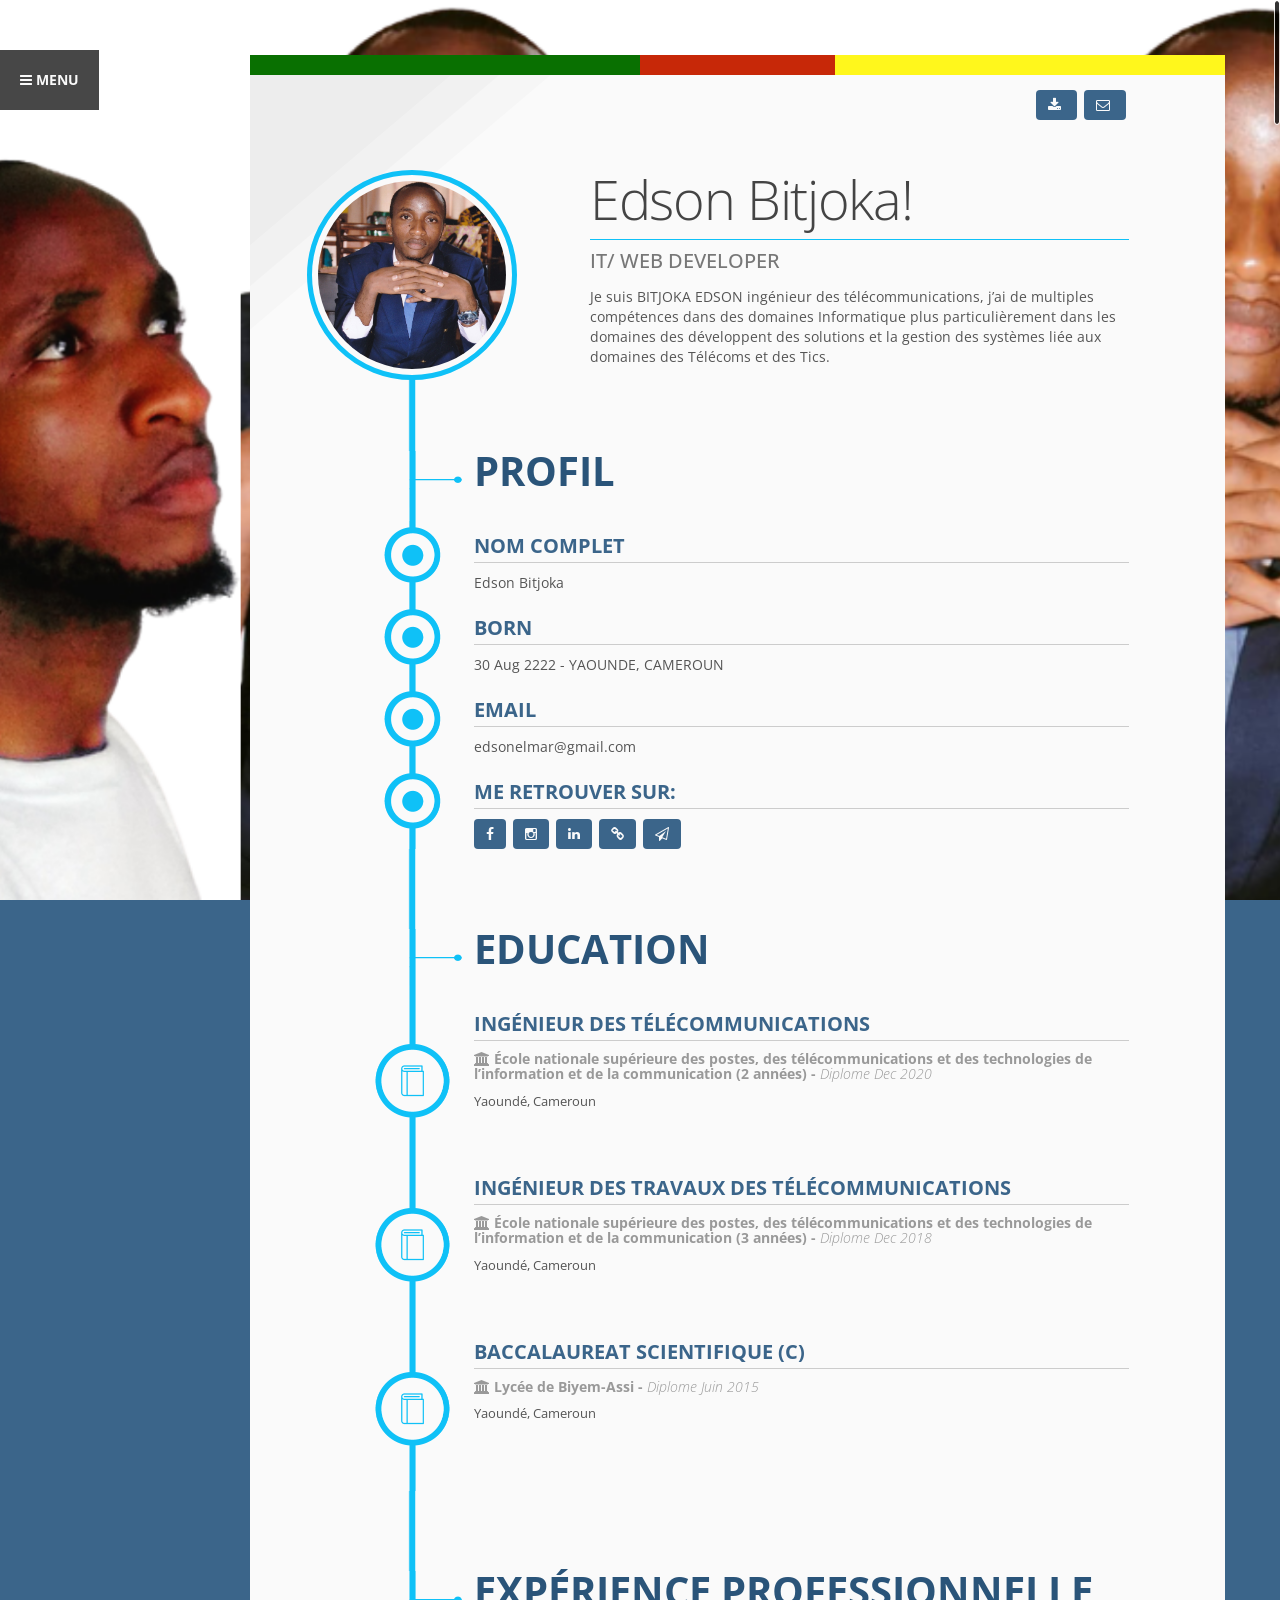
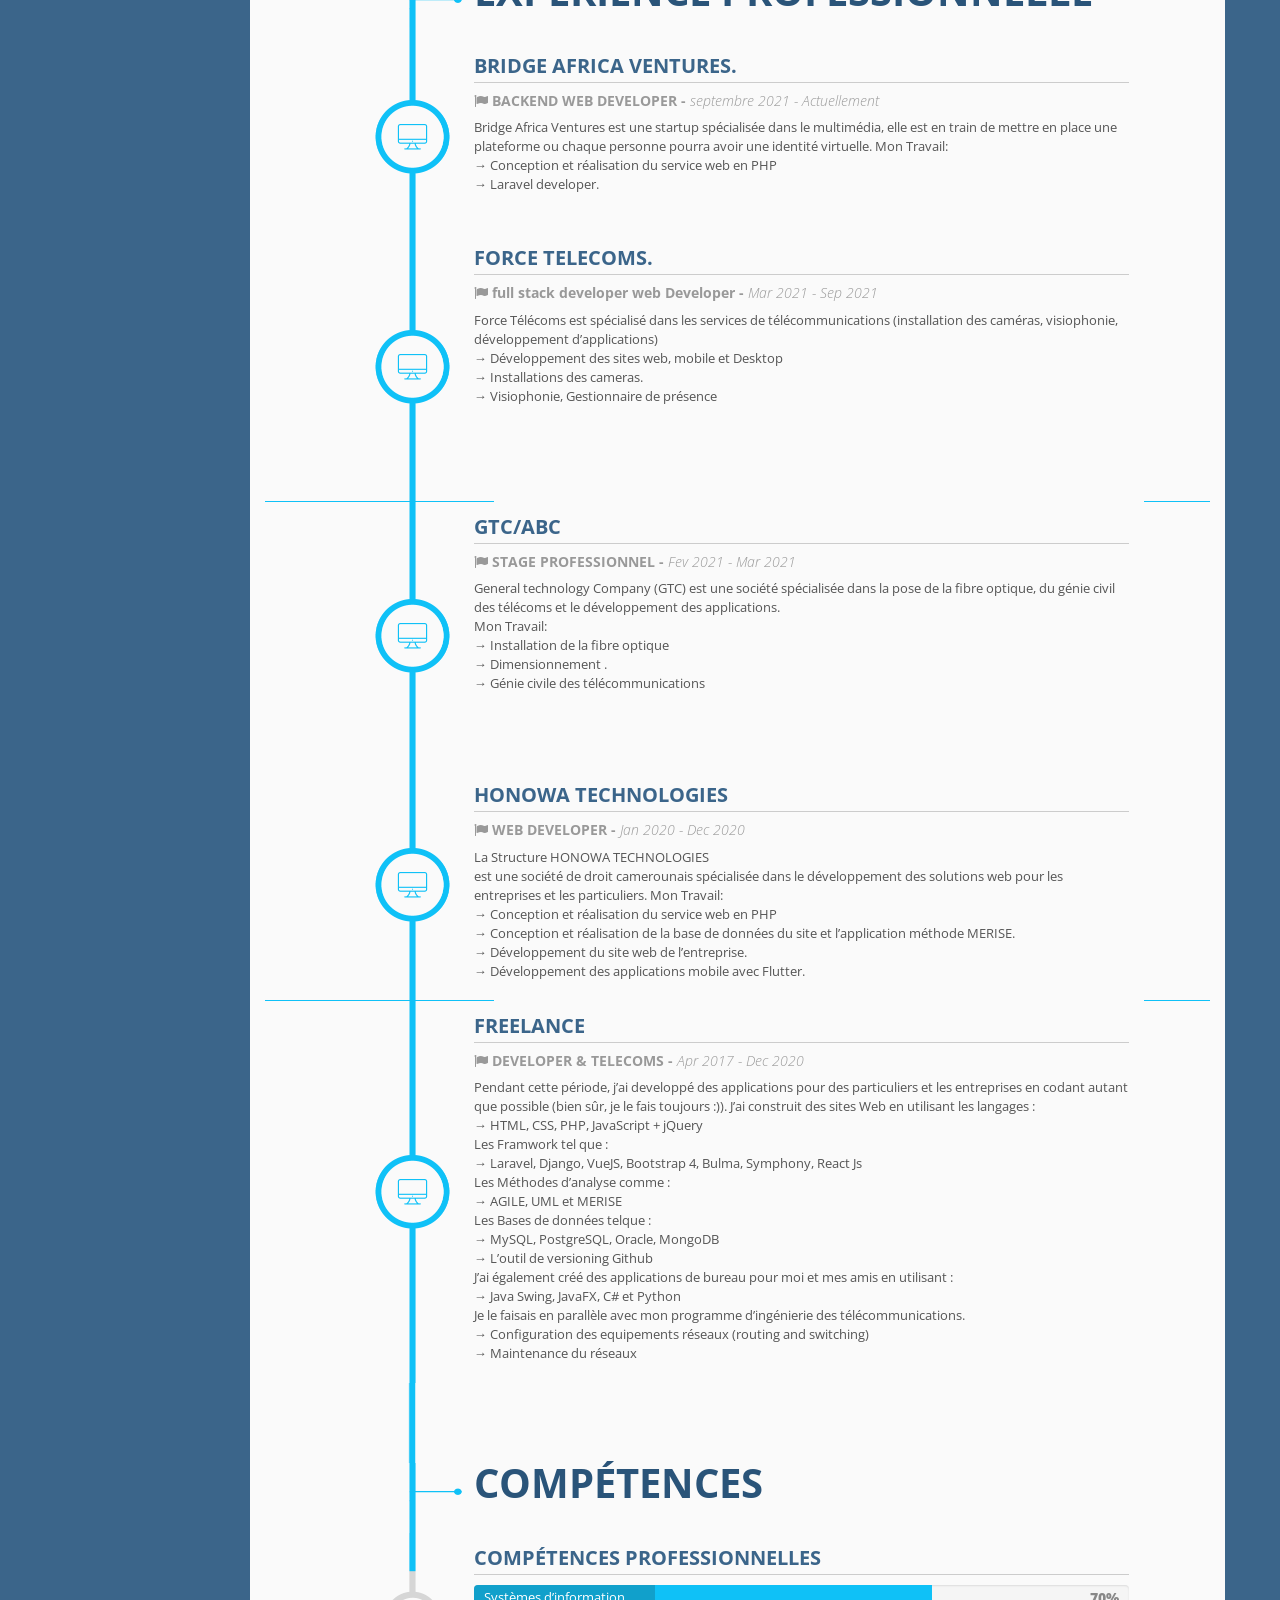
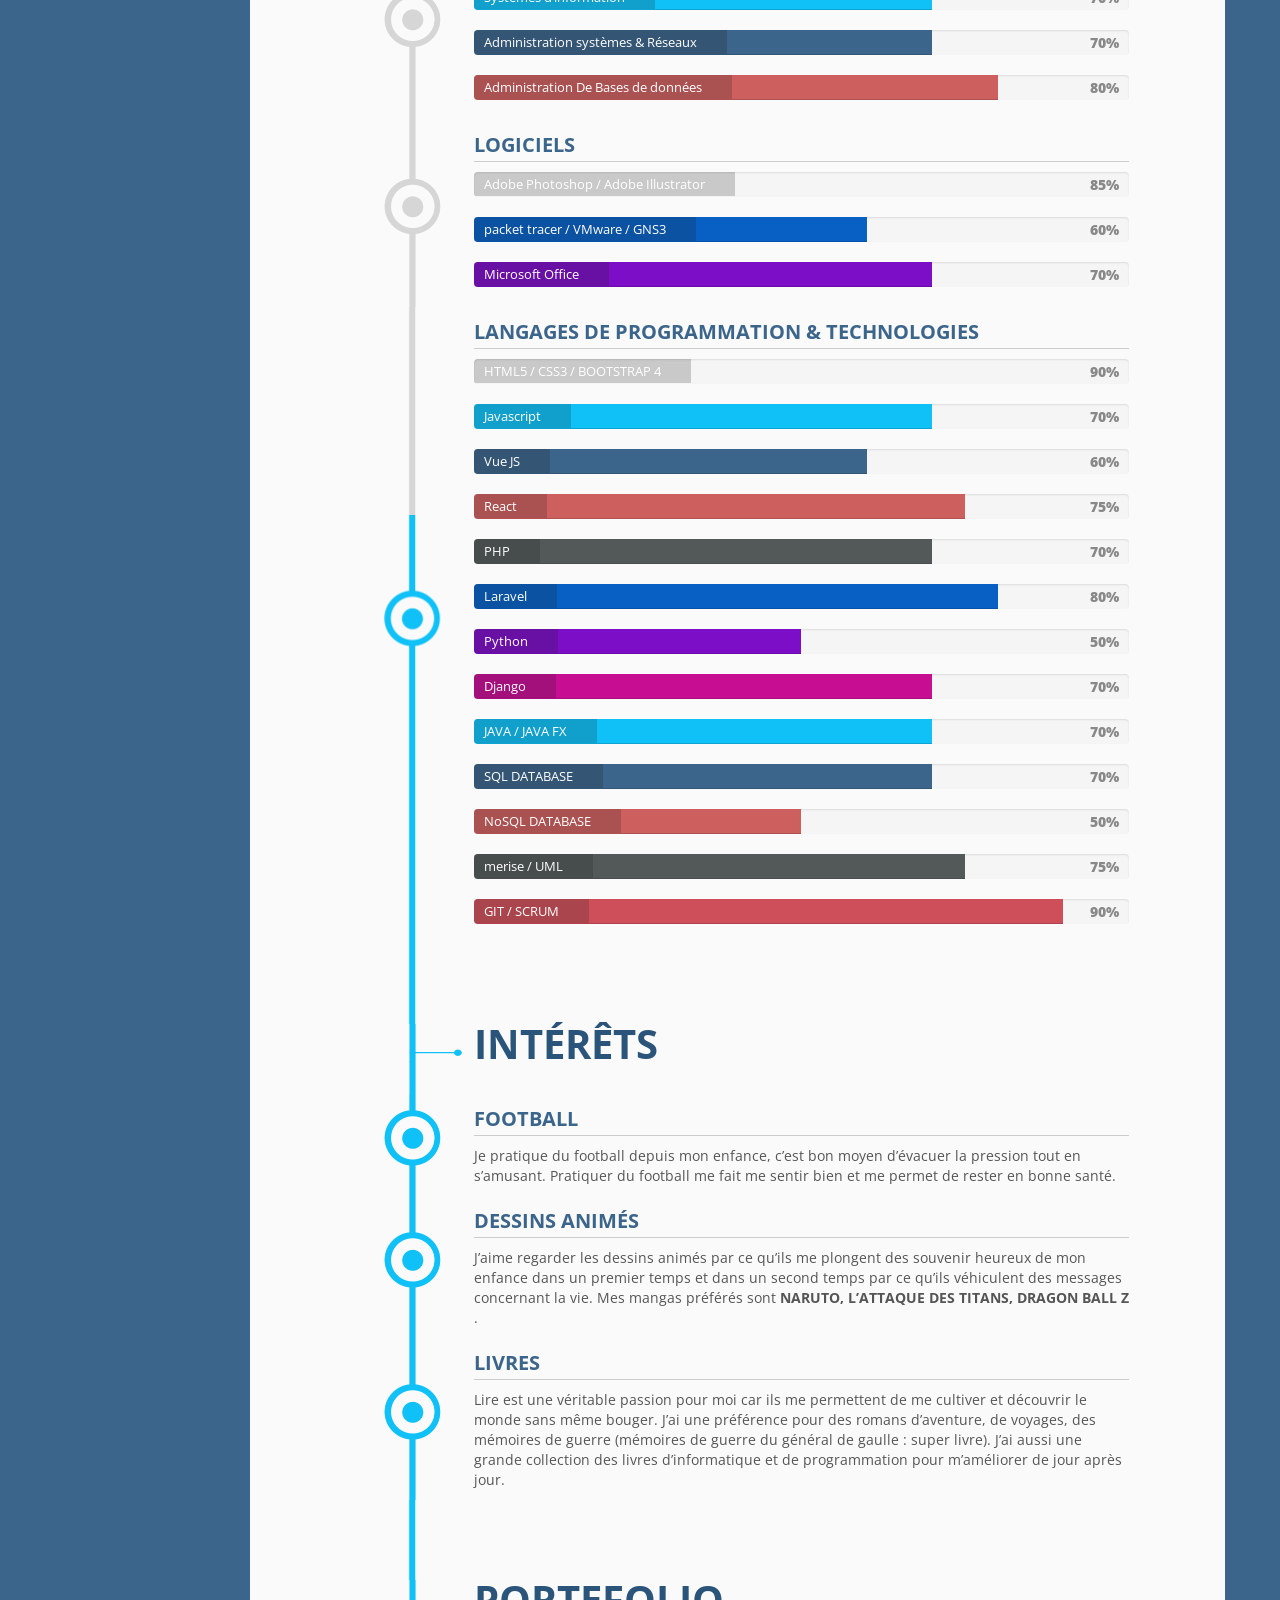
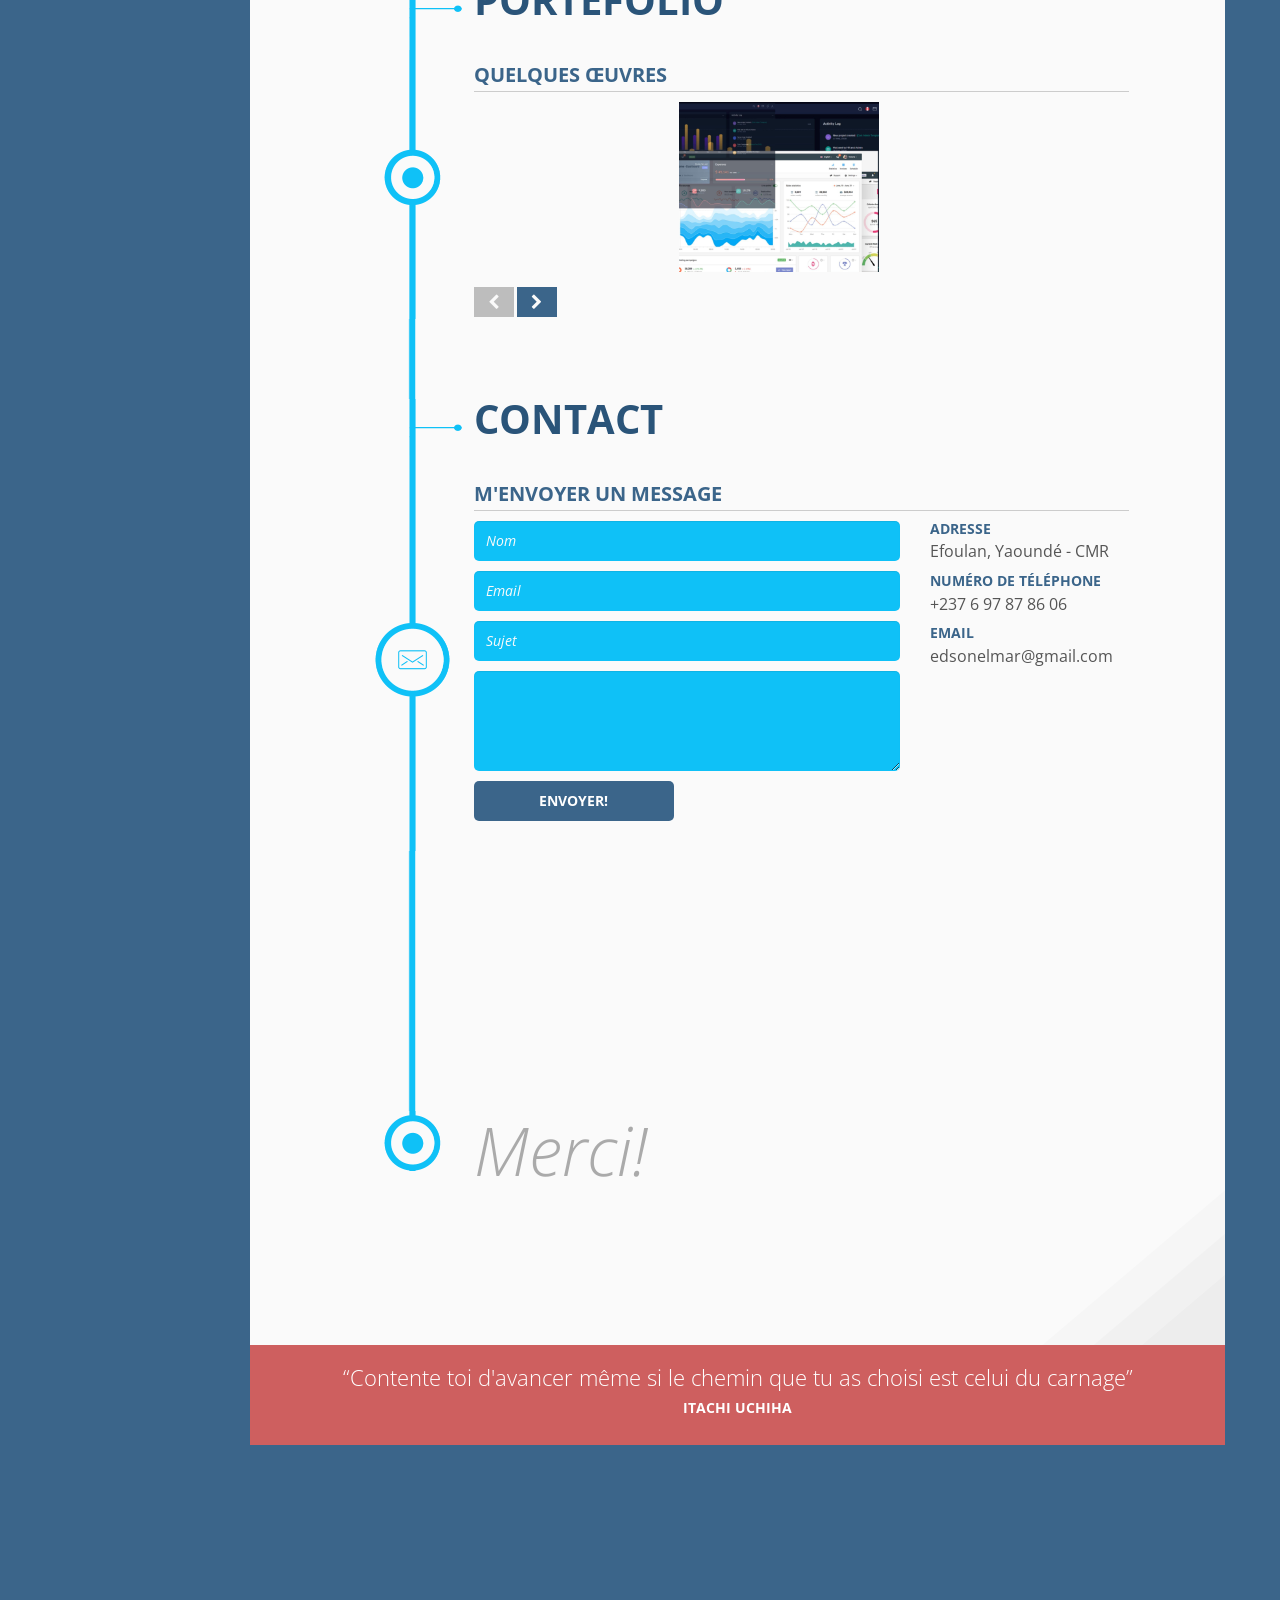
==== index.html @ 72b2ee50 "modification des datas" ====
<!DOCTYPE html>
<html lang="en">
<!-- Mirrored from www.dotrex.co/vertica/themes/index.html by HTTrack Website Copier/3.x [XR&CO'2014], Sun, 23 Jan 2022 13:30:29 GMT -->

<head>
    <meta charset="utf-8">
    <!--[if IE]><meta http-equiv="X-UA-Compatible" content="IE=edge"><![endif]-->
    <meta content="width=device-width, initial-scale=1" name="viewport">
    <!-- Page title -->
    <title>
        Edson - Bitjoka / CV & Portfolio
    </title>
    <!-- /Page title -->
    <!-- CSS Files
  ========================================================= -->
    <!-- Google web fonts - Open Sans -->
    <link href="http://fonts.googleapis.com/css?family=Open+Sans:400,300,700" rel="stylesheet" type="text/css">
    <!-- /Google web fonts -->
    <!-- Bootstrap CSS -->
    <link href="vendor/bootstrap/css/bootstrap.min.css" rel="stylesheet">
    <!-- /Bootstrap CSS -->
    <!-- Font Awesome -->
    <link href="vendor/font-awesome/css/font-awesome.min.css" rel="stylesheet">
    <!-- /Font Awesome -->
    <!-- Nivo Lightbox -->
    <link href="vendor/nivo-lightbox/nivo-lightbox.css" rel="stylesheet">
    <link href="vendor/nivo-lightbox/themes/default/default.css" rel="stylesheet" type="text/css" />
    <!-- /Nivo Lightbox -->
    <!-- Animate CSS -->
    <link href="vendor/animate.css" rel="stylesheet">
    <!-- /Animate CSS -->
    <!-- Theme Styles -->
    <link href="css/styles.css" rel="stylesheet">
    <!--<link href="css/theme-builder.css" rel="stylesheet">-->
    <!-- Theme Styles -->
    <!-- / CSS Files
  ========================================================= -->
    <!-- HTML5 Shim and Respond.js IE8 support of HTML5 elements and media queries -->
    <!--[if lt IE 9]>
    <script src="https://oss.maxcdn.com/libs/html5shiv/3.7.0/html5shiv.js"></script>
    <script src="https://oss.maxcdn.com/libs/respond.js/1.4.2/respond.min.js"></script>
  <![endif]-->
    <!-- Favicon and Touch Icons
  ========================================================= -->
    <link href="favicon-vertica.ico" rel="shortcut icon" type="image/x-icon">
    <link href="favicon-vertica.ico" rel="icon" type="image/x-icon">
    <link href="apple-touch-icon-144.png" rel="apple-touch-icon-precomposed" sizes="144x144">
    <link href="/html/apple-touch-icon-114-precomposed.html" rel="apple-touch-icon-precomposed" sizes="114x114">
    <link href="/html/apple-touch-icon-72-precomposed.html" rel="apple-touch-icon-precomposed" sizes="72x72">
    <link href="apple-touch-icon-57.png" rel="apple-touch-icon-precomposed">
    <!-- /Favicon
  ========================================================= -->
    </link>
    </link>
    </link>
    </link>
    </link>
    </link>
    </link>
    </link>
    </link>
    </link>
    </link>
    </link>
    </meta>
    </meta>
</head>

<body data-spy="scroll" data-target="#side-menu">
    <!-- Page Loader
========================================================= -->
    <div class="loader" id="page-loader">
        <div class="loading-wrapper">
            <div class="tp-loader spinner">
            </div>
            <!-- Edit With Your Name -->
            <div class="side-menu-name">
                Edson
                <strong>
                    Bitjoka
                </strong>
            </div>
            <!-- /Edit With Your Name -->
            <!-- Edit With Your Job -->
            <p class="side-menu-job">
                INGENIEUR DES TÉLÉCOMMUNICATIONS / WEB DEVELOPER
            </p>
            <!-- /Edit With Your Job -->
        </div>
    </div>
    <!-- /End of Page loader
========================================================= -->
    <!-- SIDE MENU
========================================================= -->
    <div class="side-menu-open hidden-sm hidden-xs">
        <!-- Menu-button -->
        <a class="btn btn-default side-menu-button" href="#">
            <i class="fa fa-bars">
            </i>
            MENU
        </a>
        <!-- /menu-button -->
    </div>
    <!-- Side Menu container -->
    <div class="side-menu">
        <!-- close button -->
        <span id="side-menu-close">
            <i class="fa fa-times">
            </i>
        </span>
        <!-- /close button -->
        <!-- Menu header -->
        <div class="side-menu-name">
            <!-- edit with your name -->
            Edson
            <strong>
                Bitjoka
            </strong>
            <!-- /edit with your name -->
        </div>
        <!-- edit with your Job -->
        <p class="side-menu-job">
            INGENIEUR DES TÉLÉCOMMUNICATIONS / WEB DEVELOPER
        </p>
        <!-- /edit with your job -->
        <!-- /Menu Header -->
        <!-- Main Navigation -->
        <nav class="side-menu-este" id="side-menu">
            <ul class="nav side-menu-nav">
                <li>
                    <a href="#intro">
                        <i class="fa fa-angle-right">
                        </i>
                        Intro
                    </a>
                </li>
                <li>
                    <a href="#education">
                        <i class="fa fa-angle-right">
                        </i>
                        Education
                    </a>
                </li>
                <li>
                    <a href="#works">
                        <i class="fa fa-angle-right">
                        </i>
                        EXPÉRIENCE PRO
                    </a>
                </li>
                <li>
                    <a href="#skills">
                        <i class="fa fa-angle-right">
                        </i>
                        COMPÉTENCES
                    </a>
                </li>
                <li>
                    <a href="#interests">
                        <i class="fa fa-angle-right">
                        </i>
                        INTÉRÊTS
                    </a>
                </li>
                <li>
                    <a href="#portfolio">
                        <i class="fa fa-angle-right">
                        </i>
                        PORTEFOLIO
                    </a>
                </li>
                <li>
                    <a href="#contact">
                        <i class="fa fa-angle-right">
                        </i>
                        Contact
                    </a>
                </li>
            </ul>
        </nav>
        <!-- /Main Navigation-->
        <!-- Other Buttons -->
        <!-- <div class="side-menu-buttons">
            <a class="btn btn-side-menu" href="#">
                <i class="fa fa-download">
                </i>
                Download my resume
            </a>
            <a class="btn btn-side-menu" href="#">
                <i class="fa fa-envelope-o">
                </i>
                Send me a message
            </a>
        </div> -->
        <!-- /Other Buttons-->
    </div>
    <!-- /side menu container -->
    <!-- /SIDE MENU
========================================================= -->
    <!-- CONTENT
========================================================= -->
    <section class="container animated" id="content-body">
        <div class="row" id="intro">
            <!-- Header Colors -->
            <div class="col-md-10 col-sm-10 col-md-offset-2 col-sm-offset-1 clearfix top-colors">
                <div class="top-color top-color1" style="background-color: #097001 !important;">
                </div>
                <div class="top-color top-color1" style="background-color: #097001 !important;">
                </div>
                <div class="top-color top-color3" style="background-color: #c72808 !important;">
                </div>
                <div class="top-color top-color7" style="background-color: #fff71c !important;">
                </div>
                <div class="top-color top-color7" style="background-color: #fff71c !important;">
                </div>
            </div>
            <!-- /Header Colors -->
            <!-- Beginning of Content -->
            <div class="col-md-10 col-sm-10 col-md-offset-2 col-sm-offset-1 resume-container">
                <!-- Header Buttons -->
                <div class="row">
                    <div class="header-buttons col-md-10 col-md-offset-1">
                        <!-- Download Resume Button -->
                        <a class="btn btn-default btn-top-resume" href="#">
                            <i class="fa fa-download">
                            </i>
                            <span class="btn-hide-text">
                                Telecharger mon CV
                            </span>
                        </a>
                        <!-- /Download Resume Button -->
                        <!-- Mail Button -->
                        <a class="btn btn-default btn-top-message" href="mailto:edsonelmar@gmail.com">
                            <i class="fa fa-envelope-o">
                            </i>
                            <span class="btn-hide-text">
                                M'envoyer un message
                            </span>
                        </a>
                        <!-- /Mail Button -->
                    </div>
                </div>
                <!-- /Header Buttons -->
                <!-- =============== PROFILE INTRO ====================-->
                <div class="profile-intro row">
                    <!-- Left Collum with Avatar pic -->
                    <div class="col-md-4 profile-col">
                        <!-- Avatar pic -->
                        <div class="profile-pic">
                            <div class="profile-border">
                                <!-- Put your picture here ( 308px by 308px for retina display)-->
                                <img alt="" src="img/image1.jpg">
                                <!-- /Put your picture here -->
                                </img>
                            </div>
                        </div>
                        <!-- /Avatar pic -->
                    </div>
                    <!-- /Left columm with avatar pic -->
                    <!-- Right Columm -->
                    <div class="col-md-7">
                        <!-- Welcome Title-->
                        <h1 class="intro-title1">
                            Edson Bitjoka!
                        </h1>
                        <!-- /Welcome Title -->
                        <!-- Job - -->
                        <h2 class="intro-title2">
                            IT/ WEB DEVELOPER
                        </h2>
                        <!-- /job -->
                        <!-- Description -->
                        <p>
                            Je suis BITJOKA EDSON ingénieur des télécommunications, j’ai de multiples compétences dans des domaines Informatique plus particulièrement dans les domaines des développent des solutions et la gestion des systèmes liée aux
                            domaines des Télécoms et des Tics.
                        </p>
                        <!-- /Description -->
                    </div>
                    <!-- /Right Collum -->
                </div>
                <!-- ============  /PROFILE INTRO ================= -->
                <!-- ============  TIMELINE ================= -->
                <div class="timeline-wrap">
                    <div class="timeline-bg">
                        <!-- ====>> SECTION: PROFILE INFOS <<====-->
                        <section class="timeline profile-infos">
                            <!-- VERTICAL MARGIN (necessary for the timeline effect) -->
                            <div class="line row timeline-margin">
                                <div class="content-wrap">
                                    <div class="col-md-1 bg1 timeline-space full-height hidden-sm hidden-xs">
                                    </div>
                                    <div class="col-md-2 timeline-progress hidden-sm hidden-xs full-height">
                                    </div>
                                    <div class="col-md-9 bg1 full-height">
                                    </div>
                                </div>
                            </div>
                            <!-- /VERTICAL MARGIN -->
                            <!-- SECTION TITLE -->
                            <div class="line row">
                                <!-- Margin Collums (necessary for the timeline effect) -->
                                <div class="col-md-1 bg1 timeline-space full-height hidden-sm hidden-xs">
                                </div>
                                <div class="col-md-2 timeline-progress hidden-sm hidden-xs timeline-title full-height">
                                </div>
                                <!-- /Margin Collums -->
                                <!-- Item Content -->
                                <div class="col-md-8 content-wrap bg1">
                                    <!-- Section title -->
                                    <h2 class="section-title">
                                        Profil
                                    </h2>
                                    <!-- /Section title -->
                                </div>
                                <!-- /Item Content -->
                                <!-- Margin Collum-->
                                <div class="col-md-1 bg1 timeline-space full-height hidden-sm hidden-xs">
                                </div>
                                <!-- / Margin Collum-->
                            </div>
                            <!-- /SECTION TITLE -->
                            <!-- SECTION ITEM -->
                            <div class="line row">
                                <!-- Margin Collums (necessary for the timeline effect) -->
                                <div class="col-md-1 bg1 timeline-space full-height hidden-sm hidden-xs">
                                </div>
                                <div class="col-md-2 timeline-progress hidden-sm hidden-xs full-height timeline-point ">
                                </div>
                                <!-- /Margin Collums -->
                                <!-- Item Content -->
                                <div class="col-md-8 content-wrap bg1">
                                    <div class="line-content">
                                        <!-- Subtitle -->
                                        <h3 class="section-item-title-1">
                                            Nom Complet
                                        </h3>
                                        <!-- /Subtitle -->
                                        <!-- content -->
                                        <p>
                                            Edson Bitjoka
                                        </p>
                                        <!-- /Content -->
                                    </div>
                                </div>
                                <!-- /Item Content -->
                                <!-- Margin Collum-->
                                <div class="col-md-1 bg1 timeline-space full-height hidden-sm hidden-xs">
                                </div>
                                <!-- /Margin Collum-->
                            </div>
                            <!-- /SECTION ITEM -->
                            <!-- SECTION ITEM -->
                            <div class="line row">
                                <!-- Margin Collums (necessary for the timeline effect) -->
                                <div class="col-md-1 bg1 timeline-space full-height hidden-sm hidden-xs">
                                </div>
                                <div class="col-md-2 timeline-progress hidden-sm hidden-xs full-height timeline-point ">
                                </div>
                                <!-- /Margin Collums -->
                                <!-- Item Content -->
                                <div class="col-md-8 content-wrap bg1">
                                    <div class="line-content">
                                        <!-- Subtitle -->
                                        <h3 class="section-item-title-1">
                                            Born
                                        </h3>
                                        <!-- /Subtitle -->
                                        <!-- content -->
                                        <p>
                                            30 Aug 2222 - YAOUNDE, CAMEROUN
                                        </p>
                                        <!-- /Content -->
                                    </div>
                                </div>
                                <!-- /Item Content -->
                                <!-- Margin Collum-->
                                <div class="col-md-1 bg1 timeline-space full-height hidden-sm hidden-xs">
                                </div>
                                <!-- /Margin Collum-->
                            </div>
                            <!-- /SECTION ITEM -->
                            <!-- SECTION ITEM -->
                            <div class="line row">
                                <!-- Margin Collums (necessary for the timeline effect) -->
                                <div class="col-md-1 bg1 timeline-space full-height hidden-sm hidden-xs">
                                </div>
                                <div class="col-md-2 timeline-progress hidden-sm hidden-xs full-height timeline-point ">
                                </div>
                                <!-- /Margin Collums -->
                                <!-- Item Content -->
                                <div class="col-md-8 content-wrap bg1">
                                    <div class="line-content">
                                        <!-- Subtitle -->
                                        <h3 class="section-item-title-1">
                                            Email
                                        </h3>
                                        <!-- /Subtitle -->
                                        <!-- content -->
                                        <p>
                                            edsonelmar@gmail.com
                                        </p>
                                        <!-- /Content -->
                                    </div>
                                </div>
                                <!-- /Item Content -->
                                <!-- Margin Collum -->
                                <div class="col-md-1 bg1 timeline-space full-height hidden-sm hidden-xs">
                                </div>
                                <!-- /Margin Collums -->
                            </div>
                            <!-- /SECTION ITEM -->
                            <!-- SECTION ITEM -->
                            <div class="line row">
                                <!-- Margin Collums (necessary for the timeline effect) -->
                                <div class="col-md-1 bg1 timeline-space full-height hidden-sm hidden-xs">
                                </div>
                                <div class="col-md-2 timeline-progress hidden-sm hidden-xs full-height timeline-point ">
                                </div>
                                <!-- Margin Collums (necessary for the timeline effect) -->
                                <!-- Item Content -->
                                <div class="col-md-8 content-wrap bg1">
                                    <div class="line-content">
                                        <!-- Subtitle -->
                                        <h3 class="section-item-title-1">
                                            Me Retrouver Sur:
                                        </h3>
                                        <!-- /Subtitle -->
                                        <!-- content -->
                                        <a class="btn btn-default" href="https://www.facebook.com/bitjokaedson" target="_bank">
                                            <i class="fa fa-facebook">
                                            </i>
                                        </a>
                                        <a class="btn btn-default" href="https://www.instagram.com/__edson.b__/" target="_bank">
                                            <i class="fa fa-instagram">
                                            </i>
                                        </a>
                                        <a class="btn btn-default" href="https://www.linkedin.com/in/edson-bitjoka-b5127417a/" target="_bank">
                                            <i class="fa fa-linkedin">
                                            </i>
                                        </a>
                                        <a class="btn btn-default" href="#" target="_bank">
                                            <i class="fa fa-link">
                                            </i>
                                        </a>
                                        <a class="btn btn-default" href="https://t.me/bitjokaedson" target="_bank">
                                            <i class="fa fa-paper-plane-o">
                                            </i>
                                        </a>
                                        <!-- /Content -->
                                    </div>
                                </div>
                                <!-- /Item Content -->
                                <!-- Margin Collum -->
                                <div class="col-md-1 bg1 timeline-space full-height hidden-sm hidden-xs">
                                </div>
                                <!-- /Margin Collum -->
                            </div>
                            <!-- /SECTION ITEM -->
                        </section>
                        <!-- ==>> /SECTION: PROFILE INFOS -->
                        <!-- ====>> SECTION: EDUCATION <<====-->
                        <section class="timeline education" id="education">
                            <!-- Margin (necessary for the timeline effect) -->
                            <div class="line row timeline-margin">
                                <div class="content-wrap">
                                    <div class="col-md-1 bg1 timeline-space full-height hidden-sm hidden-xs">
                                    </div>
                                    <div class="col-md-2 timeline-progress hidden-sm hidden-xs full-height">
                                    </div>
                                    <div class="col-md-9 bg1 full-height">
                                    </div>
                                </div>
                            </div>
                            <!-- /Margin -->
                            <!-- SECTION TITLE -->
                            <div class="line row">
                                <!-- Margin Collums (necessary for the timeline effect) -->
                                <div class="col-md-1 bg1 timeline-space full-height hidden-sm hidden-xs">
                                </div>
                                <div class="col-md-2 timeline-progress hidden-sm hidden-xs timeline-title full-height">
                                </div>
                                <!-- /Margin Collums -->
                                <!-- Item Content -->
                                <div class="col-md-8 content-wrap bg1">
                                    <!-- Section title -->
                                    <h2 class="section-title">
                                        Education
                                    </h2>
                                    <!-- /Section title -->
                                </div>
                                <!-- /Item Content -->
                                <!-- Margin Collum-->
                                <div class="col-md-1 bg1 timeline-space full-height hidden-sm hidden-xs">
                                </div>
                                <!-- /Margin Collum-->
                            </div>
                            <!-- /SECTION TITLE -->
                            <!-- SECTION ITEM -->
                            <div class="line row">
                                <!-- Margin Collums (necessary for the timeline effect) -->
                                <div class="col-md-1 bg1 timeline-space full-height hidden-sm hidden-xs">
                                </div>
                                <div class="col-md-2 timeline-progress hidden-sm hidden-xs full-height timeline-education ">
                                </div>
                                <!-- /Margin Collums -->
                                <!-- Item Content -->
                                <div class="col-md-8 content-wrap bg1">
                                    <div class="line-content line-content-education">
                                        <!-- Graduation title -->
                                        <h3 class="section-item-title-1">
                                            INGÉNIEUR DES TÉLÉCOMMUNICATIONS
                                        </h3>
                                        <!-- /Graduation title -->
                                        <!-- Graduation time -->
                                        <h4 class="graduation-time">
                                            <i class="fa fa-university">
                                            </i>
                                            École nationale supérieure des postes, des télécommunications et des technologies de l’information et de la communication (2 années) -
                                            <span class="graduation-date">
                                                Diplome Dec 2020
                                            </span>
                                        </h4>
                                        <!-- /Graduation time -->
                                        <!-- content -->
                                        <div class="graduation-description">
                                            <p>
                                                Yaoundé, Cameroun
                                            </p>
                                        </div>
                                        <!-- /Content -->
                                    </div>
                                </div>
                                <!-- /Item Content -->
                                <!-- Margin Collum -->
                                <div class="col-md-1 bg1 timeline-space full-height hidden-sm hidden-xs">
                                </div>
                                <!-- /Margin Collum -->
                            </div>
                            <!-- /SECTION ITEM -->
                            <!-- SECTION ITEM -->
                            <div class="line row">
                                <!-- Margin Collums (necessary for the timeline effect) -->
                                <div class="col-md-1 bg1 timeline-space full-height hidden-sm hidden-xs">
                                </div>
                                <div class="col-md-2 timeline-progress hidden-sm hidden-xs full-height timeline-education ">
                                </div>
                                <!-- /Margin Collums -->
                                <!-- Item Content -->
                                <div class="col-md-8 content-wrap bg1">
                                    <div class="line-content line-content-education">
                                        <!-- Graduation title -->
                                        <h3 class="section-item-title-1">
                                            INGÉNIEUR DES TRAVAUX DES TÉLÉCOMMUNICATIONS
                                        </h3>
                                        <!-- /Graduation title -->
                                        <!-- Graduation time -->
                                        <h4 class="graduation-time">
                                            <i class="fa fa-university">
                                            </i>
                                            École nationale supérieure des postes, des télécommunications et des technologies de l’information et de la communication (3 années) -
                                            <span class="graduation-date">
                                                Diplome Dec 2018
                                            </span>
                                        </h4>
                                        <!-- /Graduation time -->
                                        <!-- content -->
                                        <div class="graduation-description">
                                            <p>
                                                Yaoundé, Cameroun
                                            </p>
                                        </div>
                                        <!-- /Content -->
                                    </div>
                                </div>
                                <!--/Item Content -->
                                <!-- Margin Collum-->
                                <div class="col-md-1 bg1 timeline-space full-height hidden-sm hidden-xs">
                                </div>
                                <!-- /Margin Collum-->
                            </div>
                            <!-- /SECTION ITEM -->
                            <!-- SECTION ITEM -->
                            <div class="line row">
                                <!-- Margin Collums (necessary for the timeline effect) -->
                                <div class="col-md-1 bg1 timeline-space full-height hidden-sm hidden-xs">
                                </div>
                                <div class="col-md-2 timeline-progress hidden-sm hidden-xs full-height timeline-education ">
                                </div>
                                <!-- /Margin Collums -->
                                <!-- Item Content -->
                                <div class="col-md-8 content-wrap bg1">
                                    <div class="line-content line-content-education">
                                        <!-- Graduation title -->
                                        <h3 class="section-item-title-1">
                                            BACCALAUREAT SCIENTIFIQUE (C)
                                        </h3>
                                        <!-- /Graduation title -->
                                        <!-- Graduation time -->
                                        <h4 class="graduation-time">
                                            <i class="fa fa-university">
                                            </i>
                                            Lycée de Biyem-Assi -
                                            <span class="graduation-date">
                                                Diplome Juin 2015
                                            </span>
                                        </h4>
                                        <!-- /Graduation time -->
                                        <!-- content -->
                                        <div class="graduation-description">
                                            <p>
                                                Yaoundé, Cameroun
                                            </p>
                                        </div>
                                        <!-- /Content -->
                                    </div>
                                </div>
                                <!-- /Item Content -->
                                <!-- Margin Collum-->
                                <div class="col-md-1 bg1 timeline-space full-height hidden-sm hidden-xs">
                                </div>
                                <!-- /Margin Collum-->
                            </div>
                            <!-- /SECTION ITEM -->
                        </section>
                        <!-- ==>> /SECTION: EDUCATION <<==== -->
                        <!-- ====>> SECTION: WORK EXPERIENCE <<====-->
                        <section class="timeline work-experience" id="works">
                            <!-- VERTICAL MARGIN (necessary for the timeline effect) -->
                            <div class="line row timeline-margin">
                                <div class="content-wrap">
                                    <div class="col-md-1 bg1 timeline-space full-height hidden-sm hidden-xs">
                                    </div>
                                    <div class="col-md-2 timeline-progress hidden-sm hidden-xs full-height">
                                    </div>
                                    <div class="col-md-9 bg1 full-height">
                                    </div>
                                </div>
                            </div>
                            <!-- /VERTICAL MARGIN -->
                            <!-- SECTION TITLE -->
                            <div class="line row">
                                <!-- Margin Collums (necessary for the timeline effect) -->
                                <div class="col-md-1 bg1 timeline-space full-height hidden-sm hidden-xs">
                                </div>
                                <div class="col-md-2 timeline-progress hidden-sm hidden-xs timeline-title full-height">
                                </div>
                                <!-- /Margin Collums -->
                                <!-- Item Content -->
                                <div class="col-md-8 content-wrap bg1">
                                    <!-- Section title -->
                                    <h2 class="section-title">
                                        Expérience Professionnelle
                                    </h2>
                                    <!-- /Section title -->
                                </div>
                                <!-- /Item Content -->
                                <!-- Margin Collum-->
                                <div class="col-md-1 bg1 timeline-space full-height hidden-sm hidden-xs">
                                </div>
                                <!-- /Margin Collum-->
                            </div>
                            <!-- /SECTION TITLE -->
                            <!-- SECTION ITEM -->
                            <div class="line row">
                                <!-- Margin Collums (necessary for the timeline effect) -->
                                <div class="col-md-1 bg1 timeline-space full-height hidden-sm hidden-xs">
                                </div>
                                <div class="col-md-2 timeline-progress hidden-sm hidden-xs full-height timeline-work ">
                                </div>
                                <!-- /Margin Collums -->
                                <!-- Item Content -->
                                <div class="col-md-8 content-wrap bg1">
                                    <div class="line-content line-content-education">
                                        <!-- Work Place -->
                                        <h3 class="section-item-title-1">
                                            BRIDGE AFRICA VENTURES.
                                        </h3>
                                        <!-- /work place -->
                                        <!-- Graduation time -->
                                        <h4 class="job">
                                            <i class="fa fa-flag">
                                            </i>
                                            BACKEND WEB DEVELOPER -
                                            <span class="job-date">
                                                septembre 2021 - Actuellement
                                            </span>
                                        </h4>
                                        <!-- /Graduation time -->
                                        <!-- content -->
                                        <div class="job-description">
                                            <p>
                                                Bridge Africa Ventures est une startup spécialisée dans le multimédia, elle est en train de mettre en place une plateforme ou chaque personne pourra avoir une identité virtuelle.
                                                Mon Travail:
                                                <br>
                                                → Conception et réalisation du service web en PHP
                                                <br>
                                                → Laravel developer.
                                                </br>
                                                </br>
                                            </p>
                                        </div>
                                        <!-- /Content -->
                                    </div>
                                </div>
                                <!-- /Item Content -->
                                <!-- Margin Collum-->
                                <div class="col-md-1 bg1 timeline-space full-height hidden-sm hidden-xs">
                                </div>
                                <!-- /Margin Collum-->
                            </div>
                            <!-- /SECTION ITEM -->
                            <!-- SECTION ITEM -->
                            <div class="line row">
                                <!-- Margin Collums (necessary for the timeline effect) -->
                                <div class="col-md-1 bg1 timeline-space full-height hidden-sm hidden-xs">
                                </div>
                                <div class="col-md-2 timeline-progress hidden-sm hidden-xs full-height timeline-work ">
                                </div>
                                <!-- /Margin Collums -->
                                <!-- Item Content -->
                                <div class="col-md-8 content-wrap bg1">
                                    <div class="line-content line-content-education">
                                        <!-- Work Place -->
                                        <h3 class="section-item-title-1">
                                            FORCE TELECOMS.
                                        </h3>
                                        <!-- /work place -->
                                        <!-- Graduation time -->
                                        <h4 class="job">
                                            <i class="fa fa-flag">
                                            </i>
                                            full stack developer web Developer -
                                            <span class="job-date">
                                                Mar 2021 - Sep 2021
                                            </span>
                                        </h4>
                                        <!-- /Graduation time -->
                                        <!-- content -->
                                        <div class="job-description">
                                            <p>
                                                Force Télécoms est spécialisé dans les services de télécommunications (installation des caméras, visiophonie, développement d’applications)
                                                <br>
                                                → Développement des sites web, mobile et Desktop
                                                <br>
                                                → Installations des cameras.
                                                <br>
                                                → Visiophonie, Gestionnaire de présence
                                                <br>
                                                </br>
                                                </br>
                                                </br>
                                                </br>
                                            </p>
                                        </div>
                                        <!-- /Content -->
                                    </div>
                                </div>
                                <!-- /Item Content -->
                                <!-- Margin Collum-->
                                <div class="col-md-1 bg1 timeline-space full-height hidden-sm hidden-xs">
                                </div>
                                <!-- /Margin Collum-->
                            </div>
                            <!-- /SECTION ITEM -->
                            <!-- SECTION ITEM -->
                            <div class="line row">
                                <!-- Margin Collums (necessary for the timeline effect) -->
                                <div class="col-md-1 bg1 timeline-space full-height hidden-sm hidden-xs">
                                </div>
                                <div class="col-md-2 timeline-progress hidden-sm hidden-xs full-height timeline-work ">
                                </div>
                                <!-- /Margin Collums -->
                                <!-- Item Content -->
                                <div class="col-md-8 content-wrap bg1">
                                    <div class="line-content line-content-education">
                                        <!-- Work Place -->
                                        <h3 class="section-item-title-1">
                                            GTC/ABC
                                        </h3>
                                        <!-- /work place -->
                                        <!-- Graduation time -->
                                        <h4 class="job">
                                            <i class="fa fa-flag">
                                            </i>
                                            STAGE PROFESSIONNEL -
                                            <span class="job-date">
                                                Fev 2021 - Mar 2021
                                            </span>
                                        </h4>
                                        <!-- /Graduation time -->
                                        <!-- content -->
                                        <div class="job-description">
                                            <p>
                                                General technology Company (GTC) est une société spécialisée dans la pose de la fibre optique, du génie civil des télécoms et le développement des applications.
                                                <br>
                                                Mon Travail:
                                                <br>
                                                → Installation de la fibre optique
                                                <br>
                                                → Dimensionnement .
                                                <br>
                                                → Génie civile des télécommunications
                                                </br>
                                                </br>
                                                </br>
                                                </br>
                                            </p>
                                        </div>
                                        <!-- /Content -->
                                    </div>
                                </div>
                                <!-- /Item Content -->
                                <!-- Margin Collum-->
                                <div class="col-md-1 bg1 timeline-space full-height hidden-sm hidden-xs">
                                </div>
                                <!-- /Margin Collum-->
                            </div>
                            <!-- /SECTION ITEM -->
                            <!-- SECTION ITEM -->
                            <div class="line row">
                                <!-- Margin Collums (necessary for the timeline effect) -->
                                <div class="col-md-1 bg1 timeline-space full-height hidden-sm hidden-xs">
                                </div>
                                <div class="col-md-2 timeline-progress hidden-sm hidden-xs full-height timeline-work ">
                                </div>
                                <!-- /Margin Collums -->
                                <!-- Item Content -->
                                <div class="col-md-8 content-wrap bg1">
                                    <div class="line-content line-content-education">
                                        <!-- Work Place -->
                                        <h3 class="section-item-title-1">
                                            HONOWA TECHNOLOGIES
                                        </h3>
                                        <!-- /work place -->
                                        <!-- Graduation time -->
                                        <h4 class="job">
                                            <i class="fa fa-flag">
                                            </i>
                                            WEB DEVELOPER -
                                            <span class="job-date">
                                                Jan 2020 - Dec 2020
                                            </span>
                                        </h4>
                                        <!-- /Graduation time -->
                                        <!-- content -->
                                        <div class="job-description">
                                            <p> La Structure HONOWA TECHNOLOGIES <br>
                                                est une société de droit camerounais spécialisée dans le développement des solutions web pour les entreprises et les particuliers.
                                                Mon Travail:<br>
                                                → Conception et réalisation du service web en PHP<br>
                                                → Conception et réalisation de la base de données du site et l’application méthode MERISE.<br>
                                                → Développement du site web de l’entreprise.<br>
                                                → Développement des applications mobile avec Flutter.<br>

                                            </p>
                                        </div>
                                        <!-- /Content -->
                                    </div>
                                </div>
                                <!-- /Item Content -->
                                <!-- Margin Collum-->
                                <div class="col-md-1 bg1 timeline-space full-height hidden-sm hidden-xs">
                                </div>
                                <!-- /Margin Collum-->
                            </div>
                            <!-- /SECTION ITEM -->
                            <!-- SECTION ITEM -->
                            <div class="line row">
                                <!-- Margin Collums (necessary for the timeline effect) -->
                                <div class="col-md-1 bg1 timeline-space full-height hidden-sm hidden-xs">
                                </div>
                                <div class="col-md-2 timeline-progress hidden-sm hidden-xs full-height timeline-work ">
                                </div>
                                <!-- /Margin Collums -->
                                <!-- Item Content -->
                                <div class="col-md-8 content-wrap bg1">
                                    <div class="line-content line-content-education">
                                        <!-- Work Place -->
                                        <h3 class="section-item-title-1">
                                            FREELANCE
                                        </h3>
                                        <!-- /work place -->
                                        <!-- Graduation time -->
                                        <h4 class="job">
                                            <i class="fa fa-flag">
                                            </i>
                                            DEVELOPER & TELECOMS -
                                            <span class="job-date">
                                                Apr 2017 - Dec 2020
                                            </span>
                                        </h4>
                                        <!-- /Graduation time -->
                                        <!-- content -->
                                        <div class="job-description">
                                            <p> Pendant cette période, j’ai developpé des applications pour des particuliers et les entreprises en codant autant que possible (bien sûr, je le fais toujours :)).
                                                J’ai construit des sites Web en utilisant les langages :<br>
                                                → HTML, CSS, PHP, JavaScript + jQuery <br>
                                                Les Framwork tel que : <br>
                                                → Laravel, Django, VueJS, Bootstrap 4, Bulma, Symphony, React Js <br>
                                                Les Méthodes d’analyse comme : <br>
                                                → AGILE, UML et MERISE <br>
                                                Les Bases de données telque : <br>
                                                → MySQL, PostgreSQL, Oracle, MongoDB <br>
                                                → L’outil de versioning Github <br>
                                                J’ai également créé des applications de bureau pour moi et mes amis en utilisant : <br>
                                                → Java Swing, JavaFX, C# et Python <br>
                                                Je le faisais en parallèle avec mon programme d’ingénierie des télécommunications.<br>

                                                → Configuration des equipements réseaux (routing and switching) <br>

                                                → Maintenance du réseaux <br>

                                            </p>
                                        </div>
                                        <!-- /Content -->
                                    </div>
                                </div>
                                <!-- /Item Content -->
                                <!-- Margin Collum-->
                                <div class="col-md-1 bg1 timeline-space full-height hidden-sm hidden-xs">
                                </div>
                                <!-- /Margin Collum-->
                            </div>
                            <!-- /SECTION ITEM -->
                        </section>
                        <!-- ==>> /SECTION: WORK EXPERIENCE <<==== -->
                        <!-- ====>> SECTION: SKILLS <<====-->
                        <section class="timeline skills" id="skills">
                            <!-- VERTICAL MARGIN (necessary for the timeline effect) -->
                            <div class="line row timeline-margin">
                                <div class="content-wrap">
                                    <div class="col-md-1 bg1 timeline-space full-height hidden-sm hidden-xs">
                                    </div>
                                    <div class="col-md-2 timeline-progress hidden-sm hidden-xs full-height">
                                    </div>
                                    <div class="col-md-9 bg1 full-height">
                                    </div>
                                </div>
                            </div>
                            <!-- /VERTICAL MARGIN -->
                            <!-- SECTION TITLE -->
                            <div class="line row">
                                <!-- VERTICAL MARGIN (necessary for the timeline effect) -->
                                <div class="col-md-1 bg1 timeline-space full-height hidden-sm hidden-xs">
                                </div>
                                <div class="col-md-2 timeline-progress hidden-sm hidden-xs timeline-title full-height">
                                </div>
                                <!-- /VERTICAL MARGIN (necessary for the timeline effect) -->
                                <!-- Item Content -->
                                <div class="col-md-8 content-wrap bg1">
                                    <!-- Section title -->
                                    <h2 class="section-title">
                                        COMPÉTENCES
                                    </h2>
                                    <!-- /Section title -->
                                </div>
                                <!-- /Item Content -->
                                <!-- Margin Collum-->
                                <div class="col-md-1 bg1 timeline-space full-height hidden-sm hidden-xs">
                                </div>
                                <!-- /Margin Collum-->
                            </div>
                            <!-- /SECTION TITLE -->
                            <!-- SECTION ITEM -->
                            <div class="line row">
                                <!-- Margin Collums (necessary for the timeline effect) -->
                                <div class="col-md-1 bg1 timeline-space full-height hidden-sm hidden-xs">
                                </div>
                                <div class="col-md-2 timeline-progress hidden-sm hidden-xs full-height timeline-point ">
                                </div>
                                <!-- / Margin Collums -->
                                <!-- Item Content -->
                                <div class="col-md-8 content-wrap bg1">
                                    <div class="line-content">
                                        <!-- Subtitle -->
                                        <h3 class="section-item-title-1">
                                            Compétences professionnelles
                                        </h3>
                                        <!-- /Subtitle -->
                                        <!-- content -->
                                        <ul class="skills-list">
                                            <!-- item-list -->
                                            <li>
                                                <div class="progress">
                                                    <div class="progress-bar" data-percent="70%" role="progressbar" style="width: 70%;">
                                                        <span class="sr-only">
                                                            70% Complete
                                                        </span>
                                                    </div>
                                                    <span class="progress-type">
                                                        Systèmes d’information
                                                    </span>
                                                    <span class="progress-completed">
                                                        70%
                                                    </span>
                                                </div>
                                            </li>
                                            <!-- /item list -->
                                            <!-- item-list -->
                                            <li>
                                                <div class="progress">
                                                    <div class="progress-bar progress-bar-2" data-percent="70%" role="progressbar" style="width: 70%;">
                                                        <span class="sr-only">
                                                            70% Complete
                                                        </span>
                                                    </div>
                                                    <span class="progress-type">
                                                        Administration systèmes & Réseaux
                                                    </span>
                                                    <span class="progress-completed">
                                                        70%
                                                    </span>
                                                </div>
                                            </li>
                                            <!-- /item list -->
                                            <!-- item-list -->
                                            <li>
                                                <div class="progress" title="Doing my best!">
                                                    <div class="progress-bar progress-bar-3" data-percent="80%" role="progressbar" style="width: 80%;">
                                                        <span class="sr-only">
                                                            80% Complete
                                                        </span>
                                                    </div>
                                                    <span class="progress-type">
                                                        Administration De Bases de données
                                                    </span>
                                                    <span class="progress-completed">
                                                        80%
                                                    </span>
                                                </div>
                                            </li>
                                            <!-- /item list -->
                                        </ul>
                                        <!-- /Content -->
                                    </div>
                                </div>
                                <!-- /Item Content -->
                                <!-- Margin Collum-->
                                <div class="col-md-1 bg1 timeline-space full-height hidden-sm hidden-xs">
                                </div>
                                <!-- /Margin Collum-->
                            </div>
                            <!-- /SECTION ITEM -->
                            <!-- SECTION ITEM -->
                            <div class="line row">
                                <!-- Margin Collums (necessary for the timeline effect) -->
                                <div class="col-md-1 bg1 timeline-space full-height hidden-sm hidden-xs">
                                </div>
                                <div class="col-md-2 timeline-progress hidden-sm hidden-xs full-height timeline-point ">
                                </div>
                                <!-- /Margin Collums -->
                                <!-- Item Content -->
                                <div class="col-md-8 content-wrap bg1">
                                    <div class="line-content">
                                        <!-- Subtitle -->
                                        <h3 class="section-item-title-1">
                                            LOGICIELS
                                        </h3>
                                        <!-- /Subtitle -->
                                        <!-- content -->
                                        <ul class="skills-list">
                                            <!-- item-list -->
                                            <li>
                                                <div class="progress">
                                                    <div class="progress-bar-4" data-percent="85%" role="progressbar" style="width: 85%;">
                                                        <span class="sr-only">
                                                            85% Complete
                                                        </span>
                                                    </div>
                                                    <span class="progress-type">
                                                        Adobe Photoshop / Adobe Illustrator
                                                    </span>
                                                    <span class="progress-completed">
                                                        85%
                                                    </span>
                                                </div>
                                            </li>
                                            <!-- /item list -->
                                            <!-- item-list -->
                                            <li>
                                                <div class="progress">
                                                    <div class="progress-bar progress-bar-5" data-percent="60%" role="progressbar" style="width: 60%;">
                                                        <span class="sr-only">
                                                            60% Complete
                                                        </span>
                                                    </div>
                                                    <span class="progress-type">
                                                        packet tracer / VMware / GNS3
                                                    </span>
                                                    <span class="progress-completed">
                                                        60%
                                                    </span>
                                                </div>
                                            </li>
                                            <!-- /item list -->
                                            <!-- item-list -->
                                            <li>
                                                <div class="progress">
                                                    <div class="progress-bar progress-bar-6" data-percent="70%" role="progressbar" style="width: 70%;">
                                                        <span class="sr-only">
                                                            70% Complete
                                                        </span>
                                                    </div>
                                                    <span class="progress-type">
                                                        Microsoft Office
                                                    </span>
                                                    <span class="progress-completed">
                                                        70%
                                                    </span>
                                                </div>
                                            </li>
                                            <!-- /item list -->
                                        </ul>
                                        <!-- /Content -->
                                    </div>
                                </div>
                                <!-- /Item Content -->
                                <!-- Margin Collum-->
                                <div class="col-md-1 bg1 timeline-space full-height hidden-sm hidden-xs">
                                </div>
                                <!-- /Margin Collum-->
                            </div>
                            <!-- /SECTION ITEM -->
                            <!-- SECTION ITEM -->
                            <div class="line row">
                                <!-- Margin Collums (necessary for the timeline effect) -->
                                <div class="col-md-1 bg1 timeline-space full-height hidden-sm hidden-xs">
                                </div>
                                <div class="col-md-2 timeline-progress hidden-sm hidden-xs full-height timeline-point ">
                                </div>
                                <!-- /Margin Collums (necessary for the timeline effect) -->
                                <!-- Item Content -->
                                <div class="col-md-8 content-wrap bg1">
                                    <div class="line-content">
                                        <!-- Subtitle -->
                                        <h3 class="section-item-title-1">
                                            Langages de Programmation & Technologies
                                        </h3>
                                        <!-- /Subtitle -->
                                        <!-- content -->
                                        <ul class="skills-list">
                                            <!-- item-list -->
                                            <li>
                                                <div class="progress">
                                                    <div class="progress-bar-7" data-percent="90%" role="progressbar" style="width: 90%;">
                                                        <span class="sr-only">
                                                            90% Complete
                                                        </span>
                                                    </div>
                                                    <span class="progress-type">
                                                        HTML5 / CSS3 / BOOTSTRAP 4
                                                    </span>
                                                    <span class="progress-completed">
                                                        90%
                                                    </span>
                                                </div>
                                            </li>
                                            <!-- /item list -->
                                            <!-- item-list -->
                                            <li>
                                                <div class="progress">
                                                    <div class="progress-bar progress-bar-1" data-percent="70%" role="progressbar" style="width: 70%;">
                                                        <span class="sr-only">
                                                            70% Complete
                                                        </span>
                                                    </div>
                                                    <span class="progress-type">
                                                        Javascript
                                                    </span>
                                                    <span class="progress-completed">
                                                        70%
                                                    </span>
                                                </div>
                                            </li>
                                            <!-- /item list -->
                                            <!-- item-list -->
                                            <li>
                                                <div class="progress">
                                                    <div class="progress-bar progress-bar-2" data-percent="60%" role="progressbar" style="width: 60%;">
                                                        <span class="sr-only">
                                                            60% Complete
                                                        </span>
                                                    </div>
                                                    <span class="progress-type">
                                                        Vue JS
                                                    </span>
                                                    <span class="progress-completed">
                                                        60%
                                                    </span>
                                                </div>
                                            </li>
                                            <!-- /item list -->
                                            <!-- item-list -->
                                            <li>
                                                <div class="progress">
                                                    <div class="progress-bar progress-bar-3" data-percent="75%" role="progressbar" style="width: 75%;">
                                                        <span class="sr-only">
                                                            75% Complete
                                                        </span>
                                                    </div>
                                                    <span class="progress-type">
                                                        React
                                                    </span>
                                                    <span class="progress-completed">
                                                        75%
                                                    </span>
                                                </div>
                                            </li>
                                            <!-- /item list -->
                                            <!-- item-list -->
                                            <li>
                                                <div class="progress">
                                                    <div class="progress-bar progress-bar-4" data-percent="70%" role="progressbar" style="width: 70%;">
                                                        <span class="sr-only">
                                                            70% Complete
                                                        </span>
                                                    </div>
                                                    <span class="progress-type">
                                                        PHP
                                                    </span>
                                                    <span class="progress-completed">
                                                        70%
                                                    </span>
                                                </div>
                                            </li>
                                            <!-- /item list -->
                                            <!-- item-list -->
                                            <li>
                                                <div class="progress">
                                                    <div class="progress-bar progress-bar-5" data-percent="80%" role="progressbar" style="width: 80%;">
                                                        <span class="sr-only">
                                                            80% Complete
                                                        </span>
                                                    </div>
                                                    <span class="progress-type">
                                                        Laravel
                                                    </span>
                                                    <span class="progress-completed">
                                                        80%
                                                    </span>
                                                </div>
                                            </li>
                                            <!-- /item list -->
                                            <!-- item-list -->
                                            <li>
                                                <div class="progress">
                                                    <div class="progress-bar progress-bar-6" data-percent="50%" role="progressbar" style="width: 50%;">
                                                        <span class="sr-only">
                                                            50% Complete
                                                        </span>
                                                    </div>
                                                    <span class="progress-type">
                                                        Python
                                                    </span>
                                                    <span class="progress-completed">
                                                        50%
                                                    </span>
                                                </div>
                                            </li>
                                            <!-- /item list -->
                                            <!-- item-list -->
                                            <li>
                                                <div class="progress">
                                                    <div class="progress-bar progress-bar-7" data-percent="70%" role="progressbar" style="width: 70%;">
                                                        <span class="sr-only">
                                                            70% Complete
                                                        </span>
                                                    </div>
                                                    <span class="progress-type">
                                                        Django
                                                    </span>
                                                    <span class="progress-completed">
                                                        70%
                                                    </span>
                                                </div>
                                            </li>
                                            <!-- /item list -->
                                            <!-- item-list -->
                                            <li>
                                                <div class="progress">
                                                    <div class="progress-bar" data-percent="70%" role="progressbar" style="width: 70%;">
                                                        <span class="sr-only">
                                                            70% Complete
                                                        </span>
                                                    </div>
                                                    <span class="progress-type">
                                                        JAVA / JAVA FX
                                                    </span>
                                                    <span class="progress-completed">
                                                        70%
                                                    </span>
                                                </div>
                                            </li>
                                            <!-- /item list -->
                                            <!-- item-list -->
                                            <li>
                                                <div class="progress">
                                                    <div class="progress-bar progress-bar-2" data-percent="70%" role="progressbar" style="width: 70%;">
                                                        <span class="sr-only">
                                                            70% Complete
                                                        </span>
                                                    </div>
                                                    <span class="progress-type">
                                                        SQL DATABASE
                                                    </span>
                                                    <span class="progress-completed">
                                                        70%
                                                    </span>
                                                </div>
                                            </li>
                                            <!-- /item list -->
                                            <!-- item-list -->
                                            <li>
                                                <div class="progress">
                                                    <div class="progress-bar progress-bar-3" data-percent="50%" role="progressbar" style="width: 50%;">
                                                        <span class="sr-only">
                                                            50% Complete
                                                        </span>
                                                    </div>
                                                    <span class="progress-type">
                                                        NoSQL DATABASE
                                                    </span>
                                                    <span class="progress-completed">
                                                        50%
                                                    </span>
                                                </div>
                                            </li>
                                            <!-- /item list -->
                                            <!-- item-list -->
                                            <li>
                                                <div class="progress">
                                                    <div class="progress-bar progress-bar-4" data-percent="75%" role="progressbar" style="width: 75%;">
                                                        <span class="sr-only">
                                                            75% Complete
                                                        </span>
                                                    </div>
                                                    <span class="progress-type">
                                                        merise / UML
                                                    </span>
                                                    <span class="progress-completed">
                                                        75%
                                                    </span>
                                                </div>
                                            </li>
                                            <!-- /item list -->
                                            <!-- item-list -->
                                            <li>
                                                <div class="progress">
                                                    <div class="progress-bar progress-bar-8" data-percent="90%" role="progressbar" style="width: 90%;">
                                                        <span class="sr-only">
                                                            90% Complete
                                                        </span>
                                                    </div>
                                                    <span class="progress-type">
                                                        GIT / SCRUM
                                                    </span>
                                                    <span class="progress-completed">
                                                        90%
                                                    </span>
                                                </div>
                                            </li>
                                            <!-- /item list -->
                                        </ul>
                                        <!-- /Content -->
                                    </div>
                                </div>
                                <!-- /Item Content -->
                                <!-- Margin Collum-->
                                <div class="col-md-1 bg1 timeline-space full-height hidden-sm hidden-xs">
                                </div>
                                <!-- /Margin Collum-->
                            </div>
                            <!-- /SECTION ITEM -->
                        </section>
                        <!-- ==>> /SECTION: SKILLS -->
                        <!-- ====>> SECTION: INTERESTS <<====-->
                        <section class="timeline" id="interests">
                            <!-- VERTICAL MARGIN (necessary for the timeline effect) -->
                            <div class="line row timeline-margin">
                                <div class="content-wrap">
                                    <div class="col-md-1 bg1 timeline-space full-height hidden-sm hidden-xs">
                                    </div>
                                    <div class="col-md-2 timeline-progress hidden-sm hidden-xs full-height">
                                    </div>
                                    <div class="col-md-9 bg1 full-height">
                                    </div>
                                </div>
                            </div>
                            <!-- /VERTICAL MARGIN -->
                            <!-- SECTION TITLE -->
                            <div class="line row">
                                <!-- Margin Collums (necessary for the timeline effect) -->
                                <div class="col-md-1 bg1 timeline-space full-height hidden-sm hidden-xs">
                                </div>
                                <div class="col-md-2 timeline-progress hidden-sm hidden-xs timeline-title full-height">
                                </div>
                                <!-- /Margin Collums -->
                                <!-- Item Content -->
                                <div class="col-md-8 content-wrap bg1">
                                    <!-- Section title -->
                                    <h2 class="section-title">
                                        Intérêts
                                    </h2>
                                    <!-- /Section title -->
                                </div>
                                <!-- /Item Content -->
                                <!-- Margin Collum-->
                                <div class="col-md-1 bg1 timeline-space full-height hidden-sm hidden-xs">
                                </div>
                                <!-- /Margin Collum-->
                            </div>
                            <!-- /SECTION TITLE -->
                            <!-- SECTION ITEM -->
                            <div class="line row">
                                <!-- Margin Collums (necessary for the timeline effect) -->
                                <div class="col-md-1 bg1 timeline-space full-height hidden-sm hidden-xs">
                                </div>
                                <div class="col-md-2 timeline-progress hidden-sm hidden-xs full-height timeline-point ">
                                </div>
                                <!-- /Margin Collums -->
                                <!-- Item Content -->
                                <div class="col-md-8 content-wrap bg1">
                                    <div class="line-content">
                                        <!-- Subtitle -->
                                        <h3 class="section-item-title-1">
                                            FOOTBALL
                                        </h3>
                                        <!-- /Subtitle -->
                                        <!-- content -->
                                        <p>
                                            Je pratique du football depuis mon enfance, c’est bon moyen d’évacuer la pression tout en s’amusant. Pratiquer du football me fait me sentir bien et me permet de rester en bonne santé.
                                        </p>
                                        <!-- /Content -->
                                    </div>
                                </div>
                                <!-- /Item Content -->
                                <!-- Margin Collum-->
                                <div class="col-md-1 bg1 timeline-space full-height hidden-sm hidden-xs">
                                </div>
                                <!-- /Margin Collum-->
                            </div>
                            <!-- /SECTION ITEM -->
                            <!-- SECTION ITEM -->
                            <div class="line row">
                                <!-- Margin Collums (necessary for the timeline effect) -->
                                <div class="col-md-1 bg1 timeline-space full-height hidden-sm hidden-xs">
                                </div>
                                <div class="col-md-2 timeline-progress hidden-sm hidden-xs full-height timeline-point ">
                                </div>
                                <!-- /Margin Collums -->
                                <!-- Item Content -->
                                <div class="col-md-8 content-wrap bg1">
                                    <div class="line-content">
                                        <!-- Subtitle -->
                                        <h3 class="section-item-title-1">
                                            Dessins animés
                                        </h3>
                                        <!-- /Subtitle -->
                                        <!-- content -->
                                        <p>
                                            J’aime regarder les dessins animés par ce qu’ils me plongent des souvenir heureux de mon enfance dans un premier temps et dans un second temps par ce qu’ils véhiculent des messages concernant la vie. Mes mangas préférés sont <strong>NARUTO, L’ATTAQUE DES TITANS, DRAGON BALL Z</strong> .
                                        </p>
                                        <!-- /Content -->
                                    </div>
                                </div>
                                <!-- /Item Content -->
                                <!-- Margin Collum-->
                                <div class="col-md-1 bg1 timeline-space full-height hidden-sm hidden-xs">
                                </div>
                                <!-- /Margin Collum-->
                            </div>
                            <!-- /SECTION ITEM -->
                            <!-- SECTION ITEM -->
                            <div class="line row">
                                <!-- Margin Collums (necessary for the timeline effect) -->
                                <div class="col-md-1 bg1 timeline-space full-height hidden-sm hidden-xs">
                                </div>
                                <div class="col-md-2 timeline-progress hidden-sm hidden-xs full-height timeline-point ">
                                </div>
                                <!-- /Margin Collums -->
                                <!-- Item Content -->
                                <div class="col-md-8 content-wrap bg1">
                                    <div class="line-content">
                                        <!-- Subtitle -->
                                        <h3 class="section-item-title-1">
                                            Livres
                                        </h3>
                                        <!-- /Subtitle -->
                                        <!-- content -->
                                        <p>
                                            Lire est une véritable passion pour moi car ils me permettent de me cultiver et découvrir le monde sans même bouger. J’ai une préférence pour des romans d’aventure, de voyages, des mémoires de guerre (mémoires de guerre du général de gaulle : super livre). J’ai aussi une grande collection des livres d’informatique et de programmation pour m’améliorer de jour après jour.
                                        </p>
                                        <!-- /Content -->
                                    </div>
                                </div>
                                <!-- /Item Content -->
                                <!-- Margin Collum-->
                                <div class="col-md-1 bg1 timeline-space full-height hidden-sm hidden-xs">
                                </div>
                                <!-- /Margin Collum-->
                            </div>
                            <!-- /SECTION ITEM -->
                        </section>
                        <!-- ==>> /SECTION: INTERESTS -->
                        <!-- ====>> SECTION: PORTFOLIO <<====-->
                        <section class="timeline portfolio" id="portfolio">
                            <!-- VERTICAL MARGIN (necessary for the timeline effect) -->
                            <div class="line row timeline-margin">
                                <div class="content-wrap">
                                    <div class="col-md-1 bg1 timeline-space full-height hidden-sm hidden-xs">
                                    </div>
                                    <div class="col-md-2 timeline-progress hidden-sm hidden-xs full-height">
                                    </div>
                                    <div class="col-md-9 bg1 full-height">
                                    </div>
                                </div>
                            </div>
                            <!-- /VERTICAL MARGIN -->
                            <!-- SECTION TITLE -->
                            <div class="line row">
                                <!-- Margin Collums (necessary for the timeline effect) -->
                                <div class="col-md-1 bg1 timeline-space full-height hidden-sm hidden-xs">
                                </div>
                                <div class="col-md-2 timeline-progress hidden-sm hidden-xs timeline-title full-height">
                                </div>
                                <!-- /Margin Collums -->
                                <!-- Item Content -->
                                <div class="col-md-8 content-wrap bg1">
                                    <!-- Section title -->
                                    <h2 class="section-title">
                                        Portefolio
                                    </h2>
                                    <!-- /Section title -->
                                </div>
                                <!-- Item Content -->
                                <!-- Margin Collum-->
                                <div class="col-md-1 bg1 timeline-space full-height hidden-sm hidden-xs">
                                </div>
                                <!-- /Margin Collum-->
                            </div>
                            <!-- /SECTION TITLE -->
                            <!-- SECTION ITEM -->
                            <div class="line row">
                                <!-- Margin Collums (necessary for the timeline effect) -->
                                <div class="col-md-1 bg1 timeline-space full-height hidden-sm hidden-xs">
                                </div>
                                <div class="col-md-2 timeline-progress hidden-sm hidden-xs full-height timeline-point ">
                                </div>
                                <!-- /Margin Collums -->
                                <!-- Item Content -->
                                <div class="col-md-8 content-wrap bg1">
                                    <div class="line-content">
                                        <!-- Subtitle -->
                                        <h3 class="section-item-title-1">
                                            Quelques œuvres
                                        </h3>
                                        <!-- /Subtitle -->
                                        <!-- content -->
                                        <div class="portfolio-itens clearfix">
                                            <!-- Portfolio item -->
                                            <div class="portfolio-item">
                                                <!-- Link to the item image (Put the long description on  "a" title)-->
                                                <a class="nivobox" data-lightbox-gallery="portfolio" href="img/ga1.png" title="Lorem ipsum dolor sit amet, consectetur adipiscing elit. Sed molestie purus.">
                                                    <div class="hover">
                                                        <p class="zoomi">
                                                            <i class="fa fa-search">
                                                            </i>
                                                        </p>
                                                        <!-- Item short title -->
                                                        <p class="portfolio-item-title">
                                                            <strong>
                                                                Capitale
                                                            </strong>
                                                            <br />
                                                            Tontine en ligne
                                                        </p>
                                                    </div>
                                                    <div class="hover-bg-wrapper">
                                                        <div class="hover-bg">
                                                        </div>
                                                    </div>
                                                    <div class="portfolio-item-thumbnail">
                                                        <!-- Thumbnail of the portfolio image (400x360 for retina display) -->
                                                        <img alt="" src="img/ga11.png">
                                                        </img>
                                                    </div>
                                                </a>
                                            </div>
                                            <!-- /Portfolio item -->
                                            <!-- Portfolio item -->
                                            <div class="portfolio-item">
                                                <!-- Link to the item image (Put the long description on  "a" title)-->
                                                <a class="nivobox" data-lightbox-gallery="portfolio" href="img/ga6.jpg" title="Lorem ipsum dolor sit amet, consectetur adipiscing elit. Sed molestie purus.">
                                                    <div class="hover">
                                                        <p class="zoomi">
                                                            <i class="fa fa-search">
                                                            </i>
                                                        </p>
                                                        <!-- Item short title -->
                                                        <p class="portfolio-item-title">
                                                            <strong>
                                                                Tableau de bord
                                                            </strong>
                                                            <br />
                                                            Application web
                                                        </p>
                                                    </div>
                                                    <div class="hover-bg-wrapper">
                                                        <div class="hover-bg">
                                                        </div>
                                                    </div>
                                                    <div class="portfolio-item-thumbnail">
                                                        <!-- Thumbnail of the portfolio image (400x360 for retina display) -->
                                                        <img alt="" src="img/ga66.jpg">
                                                        </img>
                                                    </div>
                                                </a>
                                            </div>
                                            <!-- /Portfolio item -->
                                            <!-- Portfolio item -->
                                            <div class="portfolio-item">
                                                <!-- Link to the item image (Put the long description on  "a" title)-->
                                                <a class="nivobox" data-lightbox-gallery="portfolio" href="img/ga2.png" title="Lorem ipsum dolor sit amet, consectetur adipiscing elit. Sed molestie purus.">
                                                    <div class="hover">
                                                        <p class="zoomi">
                                                            <i class="fa fa-search">
                                                            </i>
                                                        </p>
                                                        <!-- Item short title -->
                                                        <p class="portfolio-item-title">
                                                            <strong>
                                                                Hotel de Luxe
                                                            </strong>
                                                            <br />
                                                            Site de reservation
                                                        </p>
                                                    </div>
                                                    <div class="hover-bg-wrapper">
                                                        <div class="hover-bg">
                                                        </div>
                                                    </div>
                                                    <div class="portfolio-item-thumbnail">
                                                        <!-- Thumbnail of the portfolio image (400x360 for retina display) -->
                                                        <img alt="" src="img/ga22.png">
                                                        </img>
                                                    </div>
                                                </a>
                                            </div>
                                            <!-- /Portfolio item -->
                                            <!-- Portfolio item -->
                                            <div class="portfolio-item">
                                                <!-- Link to the item image (Put the long description on  "a" title)-->
                                                <a class="nivobox" data-lightbox-gallery="portfolio" href="img/ga3.png" title="Lorem ipsum dolor sit amet, consectetur adipiscing elit. Sed molestie purus.">
                                                    <div class="hover">
                                                        <p class="zoomi">
                                                            <i class="fa fa-search">
                                                            </i>
                                                        </p>
                                                        <!-- Item short title -->
                                                        <p class="portfolio-item-title">
                                                            <strong>
                                                                Automibile
                                                            </strong>
                                                            <br />
                                                            Site de vente de pièces auto
                                                        </p>
                                                    </div>
                                                    <div class="hover-bg-wrapper">
                                                        <div class="hover-bg">
                                                        </div>
                                                    </div>
                                                    <div class="portfolio-item-thumbnail">
                                                        <!-- Thumbnail of the portfolio image (400x360 for retina display) -->
                                                        <img alt="" src="img/ga33.png">
                                                        </img>
                                                    </div>
                                                </a>
                                            </div>
                                            <!-- /Portfolio item -->
                                            <!-- Portfolio item -->
                                            <div class="portfolio-item">
                                                <!-- Link to the item image (Put the long description on  "a" title)-->
                                                <a class="nivobox" data-lightbox-gallery="portfolio" href="img/ga4.png" title="Lorem ipsum dolor sit amet, consectetur adipiscing elit. Sed molestie purus.">
                                                    <div class="hover">
                                                        <p class="zoomi">
                                                            <i class="fa fa-search">
                                                            </i>
                                                        </p>
                                                        <!-- Item short title -->
                                                        <p class="portfolio-item-title">
                                                            <strong>
                                                               Argent
                                                            </strong>
                                                            <br />
                                                            Site de tontine en ligne
                                                        </p>
                                                    </div>
                                                    <div class="hover-bg-wrapper">
                                                        <div class="hover-bg">
                                                        </div>
                                                    </div>
                                                    <div class="portfolio-item-thumbnail">
                                                        <!-- Thumbnail of the portfolio image (400x360 for retina display) -->
                                                        <img alt="" src="img/ga44.png">
                                                        </img>
                                                    </div>
                                                </a>
                                            </div>
                                            <!-- /Portfolio item -->
                                            <!-- Portfolio item -->
                                            <div class="portfolio-item">
                                                <!-- Link to the item image (Put the long description on  "a" title)-->
                                                <a class="nivobox" data-lightbox-gallery="portfolio" href="img/ga5.png" title="Lorem ipsum dolor sit amet, consectetur adipiscing elit. Sed molestie purus.">
                                                    <div class="hover">
                                                        <p class="zoomi">
                                                            <i class="fa fa-search">
                                                            </i>
                                                        </p>
                                                        <!-- Item short title -->
                                                        <p class="portfolio-item-title">
                                                            <strong>
                                                                Vente
                                                            </strong>
                                                            <br />
                                                            Site de e-commerce
                                                        </p>
                                                    </div>
                                                    <div class="hover-bg-wrapper">
                                                        <div class="hover-bg">
                                                        </div>
                                                    </div>
                                                    <div class="portfolio-item-thumbnail">
                                                        <!-- Thumbnail of the portfolio image (400x360 for retina display) -->
                                                        <img alt="" src="img/ga5.png">
                                                        </img>
                                                    </div>
                                                </a>
                                            </div>
                                            <!-- /Portfolio item -->
                                            
                                        </div>
                                        <!-- /Content -->
                                    </div>
                                </div>
                                <!-- Item Content -->
                                <!-- Margin Collum-->
                                <div class="col-md-1 bg1 timeline-space full-height hidden-sm hidden-xs">
                                </div>
                                <!-- /Margin Collum-->
                            </div>
                            <!-- /SECTION ITEM -->
                        </section>
                        <!-- ==>> /SECTION: PORTFOLIO -->
                        <!-- ====>> SECTION: CONTACT <<====-->
                        <section class="timeline" id="contact">
                            <!-- VERTICAL MARGIN (necessary for the timeline effect) -->
                            <div class="line row timeline-margin">
                                <div class="content-wrap">
                                    <div class="col-md-1 bg1 timeline-space full-height hidden-sm hidden-xs">
                                    </div>
                                    <div class="col-md-2 timeline-progress hidden-sm hidden-xs full-height">
                                    </div>
                                    <div class="col-md-9 bg1 full-height">
                                    </div>
                                </div>
                            </div>
                            <!-- /VERTICAL MARGIN -->
                            <!-- SECTION TITLE -->
                            <div class="line row">
                                <!-- Margin Collums (necessary for the timeline effect) -->
                                <div class="col-md-1 bg1 timeline-space full-height hidden-sm hidden-xs">
                                </div>
                                <div class="col-md-2 timeline-progress hidden-sm hidden-xs timeline-title full-height">
                                </div>
                                <!-- /Margin Collums -->
                                <!-- Item Content -->
                                <div class="col-md-8 content-wrap bg1">
                                    <!-- Section title -->
                                    <h2 class="section-title">
                                        Contact
                                    </h2>
                                    <!-- /Section title -->
                                </div>
                                <!-- /Item Content -->
                                <!-- Margin Collum-->
                                <div class="col-md-1 bg1 timeline-space full-height hidden-sm hidden-xs">
                                </div>
                                <!-- / Margin Collum-->
                            </div>
                            <!-- /SECTION TITLE -->
                            <!-- SECTION ITEM -->
                            <div class="line row">
                                <!-- Margin Collums (necessary for the timeline effect) -->
                                <div class="col-md-1 bg1 timeline-space full-height hidden-sm hidden-xs">
                                </div>
                                <div class="col-md-2 timeline-progress hidden-sm hidden-xs full-height timeline-mail ">
                                </div>
                                <!-- /Margin Collums -->
                                <!-- Item Content -->
                                <div class="col-md-8 content-wrap bg1">
                                    <div class="line-content contact-content">
                                        <!-- Subtitle -->
                                        <h3 class="section-item-title-1">
                                            M'envoyer un message
                                        </h3>
                                        <!-- /Subtitle -->
                                        <!-- content -->
                                        <div class="row">
                                            <div class="col-md-8 contact-form-wrapper">
                                                <!-- Contact form -->
                                                <form class="form" id="contactForm" method="post" role="form">
                                                    <!-- Form Field -->
                                                    <div class="form-group">
                                                        <input class="form-control required" id="name" name="name" placeholder="Nom" required="" type="text" />
                                                    </div>
                                                    <!-- /Form Field -->
                                                    <!-- Form Field -->
                                                    <div class="form-group">
                                                        <input class="form-control required" id="email" name="email" placeholder="Email" required="" type="email" />
                                                    </div>
                                                    <!-- /Form Field -->
                                                    <!-- Form Field -->
                                                    <div class="form-group">
                                                        <input class="form-control required" id="subject" name="subject" placeholder="Sujet" required="" type="text">
                                                        </input>
                                                    </div>
                                                    <!-- /Form Field -->
                                                    <!-- Form Field -->
                                                    <div class="form-group">
                                                        <textarea class="form-control required" id="message" name="message" placeholder="Message" required="" rows="5">
                                                            </textarea>
                                                    </div>
                                                    <!-- /Form Field -->
                                                    <!-- Form Field -->
                                                    <div class="form-group">
                                                        <input class="btn btn-default form-send" type="submit" value="Envoyer!">
                                                        </input>
                                                    </div>
                                                    <!-- /Form Field -->
                                                </form>
                                                <!-- /Contact Form -->
                                            </div>
                                            <!-- Contact infos -->
                                            <div class="col-md-4 contact-infos">
                                                <h4 class="contact-subtitle-1">
                                                    Adresse
                                                </h4>
                                                <p>
                                                    Efoulan, Yaoundé - CMR
                                                </p>
                                                <h4 class="contact-subtitle-1">
                                                    Numéro de Téléphone
                                                </h4>
                                                <p>
                                                    +237 6 97 87 86 06
                                                </p>
                                                <h4 class="contact-subtitle-1">
                                                    Email
                                                </h4>
                                                <p>
                                                    edsonelmar@gmail.com
                                                </p>
                                            </div>
                                            <!-- /Contact infos -->
                                        </div>
                                        <!-- /Content -->
                                    </div>
                                </div>
                                <!-- /Item Content -->
                                <!-- Margin Collum-->
                                <div class="col-md-1 bg1 timeline-space full-height hidden-sm hidden-xs">
                                </div>
                                <!--/ Margin Collum-->
                            </div>
                            <!-- /SECTION ITEM -->
                        </section>
                        <!-- ==>> /SECTION: CONTACT -->
                        <!-- ====>> SECTION: THANK YOU <<====-->
                        <section class="timeline profile-infos">
                            <!-- VERTICAL MARGIN (necessary for the timeline effect) -->
                            <div class="line row timeline-margin timeline-margin-big">
                                <div class="content-wrap">
                                    <div class="col-md-1 bg1 timeline-space full-height hidden-sm hidden-xs">
                                    </div>
                                    <div class="col-md-2 timeline-progress hidden-sm hidden-xs full-height">
                                    </div>
                                    <div class="col-md-9 bg1 full-height">
                                    </div>
                                </div>
                            </div>
                            <!-- /VERTICAL MARGIN -->
                            <!-- SECTION ITEM -->
                            <div class="line row line-thank-you">
                                <!-- Margin Collums (necessary for the timeline effect) -->
                                <div class="col-md-1 bg1 timeline-space full-height hidden-sm hidden-xs">
                                </div>
                                <div class="col-md-2 timeline-progress hidden-sm hidden-xs full-height timeline-point ">
                                </div>
                                <!-- /Margin Collums -->
                                <!-- Item Content -->
                                <div class="col-md-8 content-wrap bg1">
                                    <div class="line-content">
                                        <!-- Subtitle -->
                                        <h3 class="thank-you">
                                            Merci!
                                        </h3>
                                        <!-- /Subtitle -->
                                    </div>
                                </div>
                                <!-- /Item Content -->
                                <!-- Margin Collum-->
                                <div class="col-md-1 bg1 timeline-space full-height hidden-sm hidden-xs">
                                </div>
                                <!-- / Margin Collum-->
                            </div>
                            <!-- /SECTION ITEM -->
                        </section>
                        <!-- ==>> /SECTION: PROFILE INFOS -->
                    </div>
                </div>
                <!-- ============  /TIMELINE ================= -->
                <!-- ============  FOOTER ================= -->
                <footer class="row" id="footer">
                    <!-- Put your Quote Here-->
                    <p class="quote">
                        “Contente toi d'avancer même si le chemin que tu as choisi est celui du carnage”
                    </p>
                    <!-- /Quote -->
                    <!-- Quote Autor -->
                    <p class="author">
                        ITACHI UCHIHA
                    </p>
                    <!-- /Quote Autor -->
                </footer>
                <!-- ============  /FOOTER ================= -->
            </div>
        </div>
    </section>
    <!-- /CONTENT
========================================================= -->
    <!-- Contact Form - Ajax Messages
========================================================= -->
    <!-- Form Sucess -->
    <div class="form-result modal-wrap" id="contactSuccess">
        <div class="modal-bg">
        </div>
        <div class="modal-content">
            <h4 class="modal-title">
                <i class="fa fa-check-circle">
                </i>
                Success!
            </h4>
            <p>
                Your message has been sent to us.
            </p>
        </div>
    </div>
    <!-- /Form Sucess -->
    <!-- form-error -->
    <div class="form-result modal-wrap" id="contactError">
        <div class="modal-bg">
        </div>
        <div class="modal-content">
            <h4 class="modal-title">
                <i class="fa fa-times">
                </i>
                Error
            </h4>
            <p>
                There was an error sending your message.
            </p>
        </div>
    </div>
    <!-- /form-error -->
    <!-- Contact Form - Ajax Messages
========================================================= -->
    <!-- Javascript Files
========================================================= -->
    <!-- jQuery (necessary for plugins) -->
    <script src="js/jquery.min.js">
    </script>
    <!-- /jquery -->
    <!-- bootstrap -->
    <script src="vendor/bootstrap/js/bootstrap.min.js">
    </script>
    <!-- /bootstrap -->
    <!-- easing -->
    <script src="js/jquery.easing.min.js">
    </script>
    <!-- /easing -->
    <!-- jQuery Mousewheel -->
    <script src="vendor/jquery.mousewheel.min.js">
    </script>
    <!-- /jQuery Mousewheel -->
    <!-- jQuery Mousewheel Smoothscroll -->
    <script src="vendor/jquery.nicescroll.min.js">
    </script>
    <script src="vendor/jquery.nicescroll.plus.js">
    </script>
    <!-- /jQuery Mousewheel Smoothscroll -->
    <!-- Waypoints (for CSS3 animations) -->
    <script src="vendor/waypoints.min.js">
    </script>
    <!-- /waypoints -->
    <!-- Modal box-->
    <script src="vendor/nivo-lightbox/nivo-lightbox.min.js">
    </script>
    <!-- /Modal Box -->
    <!-- Carousel-->
    <script src="vendor/jquery.bxslider.min.js">
    </script>
    <!-- /Carousel -->
    <!-- Front-end Validator (for forms) -->
    <script src="vendor/jquery.validate.min.js">
    </script>
    <!-- /Front-end Validator -->
    <!-- placeholder Support for IE -->
    <script src="vendor/placeholders.jquery.min.js">
    </script>
    <!-- /placeholder support -->
    <!-- Cross-browser -->
    <script src="js/cross-browser.js">
    </script>
    <!-- /Cross-browser -->
    <!-- Configurations -->
    <script src="js/main.js">
    </script>
    <!-- /Configurations -->
    <script>
        (function(i, s, o, g, r, a, m) {
            i['GoogleAnalyticsObject'] = r;
            i[r] = i[r] || function() {
                (i[r].q = i[r].q || []).push(arguments)
            }, i[r].l = 1 * new Date();
            a = s.createElement(o),
                m = s.getElementsByTagName(o)[0];
            a.async = 1;
            a.src = g;
            m.parentNode.insertBefore(a, m)
        })(window, document, 'script', '../../../www.google-analytics.com/analytics.js', 'ga');

        ga('create', 'UA-53632119-1', 'auto');
        ga('send', 'pageview');
    </script>
</body>
<!-- Mirrored from www.dotrex.co/vertica/themes/index.html by HTTrack Website Copier/3.x [XR&CO'2014], Sun, 23 Jan 2022 13:32:18 GMT -->

</html>
---- vendor/nivo-lightbox/themes/default/default.css ----
/*
 * Nivo Lightbox Default Theme v1.0
 * http://dev7studios.com/nivo-lightbox
 *
 * Copyright 2013, Dev7studios
 * Free to use and abuse under the MIT license.
 * http://www.opensource.org/licenses/mit-license.php
 */
 
.nivo-lightbox-theme-default.nivo-lightbox-overlay { 
	background: #666;
	background: rgba(0,0,0,0.6); 
}
.nivo-lightbox-theme-default .nivo-lightbox-content.nivo-lightbox-loading { background: url(loading.gif) no-repeat 50% 50%; }

.nivo-lightbox-theme-default .nivo-lightbox-nav {
	top: 10%;
	width: 8%;
	height: 80%;
	text-indent: -9999px;
	background-repeat: no-repeat;
	background-position: 50% 50%;
	opacity: 0.5;
}
.nivo-lightbox-theme-default .nivo-lightbox-nav:hover { 
	opacity: 1; 
	background-color: rgba(0,0,0,0.5);
}
.nivo-lightbox-theme-default .nivo-lightbox-prev { 
	background-image: url(prev.png); 
	border-radius: 0 3px 3px 0;
}
.nivo-lightbox-theme-default .nivo-lightbox-next { 
	background-image: url(next.png); 
	border-radius: 3px 0 0 3px;
}

.nivo-lightbox-theme-default .nivo-lightbox-close {
	display: block;
	background: url(close.png) no-repeat 0px 0px;
	width: 16px;
	height: 16px;
	text-indent: -9999px;
	padding: 5px;
	opacity: 0.5;
}
.nivo-lightbox-theme-default .nivo-lightbox-close:hover { opacity: 1; }

.nivo-lightbox-theme-default .nivo-lightbox-title-wrap { bottom: -7%; }
.nivo-lightbox-theme-default .nivo-lightbox-title {
	font: 14px/20px 'Helvetica Neue', Helvetica, Arial, sans-serif;
	font-style: normal;
	font-weight: normal;
	background: #000;
	color: #fff;
	padding: 7px 15px;
	border-radius: 30px;
}

.nivo-lightbox-theme-default .nivo-lightbox-image img {
	background: #fff;
	-webkit-box-shadow: 0px 1px 1px rgba(0,0,0,0.4);
	   -moz-box-shadow: 0px 1px 1px rgba(0,0,0,0.4);
	        box-shadow: 0px 1px 1px rgba(0,0,0,0.4);
}
.nivo-lightbox-theme-default .nivo-lightbox-ajax,
.nivo-lightbox-theme-default .nivo-lightbox-inline {
	background: #fff;
	padding: 40px;
	-webkit-box-shadow: 0px 1px 1px rgba(0,0,0,0.4);
	   -moz-box-shadow: 0px 1px 1px rgba(0,0,0,0.4);
	        box-shadow: 0px 1px 1px rgba(0,0,0,0.4);
}

@media (-webkit-min-device-pixel-ratio: 1.3),
       (-o-min-device-pixel-ratio: 2.6/2),
       (min--moz-device-pixel-ratio: 1.3),
       (min-device-pixel-ratio: 1.3),
       (min-resolution: 1.3dppx) {

	.nivo-lightbox-theme-default .nivo-lightbox-content.nivo-lightbox-loading { 
		background-image: url(loading%402x.gif); 
		background-size: 32px 32px;
	}
	.nivo-lightbox-theme-default .nivo-lightbox-prev { 
		background-image: url(prev%402x.png); 
		background-size: 48px 48px;
	}
	.nivo-lightbox-theme-default .nivo-lightbox-next { 
		background-image: url(next%402x.png); 
		background-size: 48px 48px;
	}
	.nivo-lightbox-theme-default .nivo-lightbox-close { 
		background-image: url(close%402x.png); 
		background-size: 16px 16px;
	}
	
}
---- css/styles.css ----
.color1{color:#0fc1f7}.color2{color:#3b658a}.color3{color:#ce5f5f}.font1{font-family:'Open Sans',sans-serif}.bold{font-weight:700}.bg-cover{-webkit-background-size:cover;-moz-background-size:cover;-o-background-size:cover;background-size:cover}body{font-family:'Open Sans',sans-serif;background:#3b658a url(../img/background2.png) repeat-x center top fixed;-webkit-background-size:cover;-moz-background-size:cover;-o-background-size:cover;background-size:cover;position:relative!important;padding:10px}@media (min-width:240px) and (max-width:719px){body{background-image:none}}ul{margin:0;padding:0}hr{border:0}h1,h2{color:#0fc1f7;margin-top:0}h3{color:#3b658a}.btn{margin-right:3px;-webkit-transition:all .3s ease-in-out;-moz-transition:all .3s ease-in-out;transition:all .3s ease-in-out;height:30px;line-height:30px;padding-top:0}.btn:hover .btn-hide-text{width:125px;padding-left:6px}.btn-top-message:hover .btn-hide-text{width:105px;padding-left:6px}.btn-default{background:#3b658a;color:#fafafa;border:#3b658a}.btn-default:hover{background:#194368!important;color:#fafafa}.btn-primary{background:#0fc1f7;border:#0fc1f7;color:#fafafa}.btn-primary:hover{background:#138880!important;color:#fafafa}.btn-secondary{background:#ce5f5f;border:#ce5f5f;color:#fafafa}.btn-secondary:hover{background:#bd4e4e!important;color:#fafafa}.btn-hide-text{display:inline-block;width:0;overflow:hidden;-webkit-transition:all .3s ease-in-out;-moz-transition:all .3s ease-in-out;transition:all .3s ease-in-out;text-align:left;line-height:30px;vertical-align:middle;text-transform:uppercase;font-size:10px}.nicescroll-rails{z-index:9999!important}.line-content{opacity:1}p{color:#555}.profile-intro p{font-size:16px;text-align:center}@media (min-width:768px){.profile-intro p{text-align:left;font-size:14px}}.intro-title1{font-size:36px;color:#444;letter-spacing:-1pt;border-bottom:1px solid #0fc1f7;padding-bottom:10px;font-weight:200;margin-top:15px;text-align:center}@media (min-width:768px){.intro-title1{text-align:left;font-size:40px}}@media (min-width:992px){.intro-title1{margin-top:0;font-size:54px}}.intro-title2{font-size:18px;color:#777;margin-top:10px;margin-bottom:15px;text-align:center}@media (min-width:768px){.intro-title2{font-size:20px;text-align:left}}.section-title{text-transform:uppercase;color:#2a5479;font-weight:700;font-size:40px;line-height:40px;padding-bottom:20px}@media (min-width:992px){.section-title{margin-left:-15px}}@media (min-width:1200px){.section-title{margin-left:-35px}}.section-item-title-1{color:#3b658a;border-bottom:1px solid #ccc;padding-bottom:5px;font-weight:700;text-transform:uppercase;font-size:20px;margin-top:14px}#page-loader{width:100%;height:100%;background:#2a5479;color:#0fc1f7;position:fixed;top:0;left:0;z-index:9999}.loading-wrapper{width:250px;position:fixed;top:40%;left:50%;margin-left:-125px}.tp-loader{z-index:10000;position:relative}.tp-loader.spinner{width:30px;height:30px;margin:0 auto 10px;background-color:#fff;box-shadow:0 0 20px 0 rgba(0,0,0,.15);-webkit-box-shadow:0 0 20px 0 rgba(0,0,0,.15);-webkit-animation:tp-rotateplane 1.2s infinite ease-in-out;animation:tp-rotateplane 1.2s infinite ease-in-out;border-radius:3px;-moz-border-radius:3px;-webkit-border-radius:3px}@-webkit-keyframes tp-rotateplane{0%{-webkit-transform:perspective(120px)}50%{-webkit-transform:perspective(120px) rotateY(180deg)}}@keyframes tp-rotateplane{0%{transform:perspective(120px) rotateX(0deg) rotateY(0deg);-webkit-transform:perspective(120px) rotateX(0deg) rotateY(0deg)}50%{transform:perspective(120px) rotateX(-180.1deg) rotateY(0deg);-webkit-transform:perspective(120px) rotateX(-180.1deg) rotateY(0deg)}}.top-colors{padding:0!important}.top-color{height:20px;width:20%;float:left} .top-color1{background:#0fc1f7}.top-color2{background:#3b658a}.top-color3{background:#c20404}.top-color7{background:#ffe95c !important}.side-menu-open{position:fixed;left:0;height:100%;cursor:pointer;z-index:777}.side-menu-button{font-weight:700;display:block;top:80px;margin-top:40px;height:60px;line-height:60px;padding-left:20px;padding-right:20px;background:#333;border-radius:0;-moz-border-radius:0;-webkit-border-radius:0;opacity:.9}.side-menu{position:fixed;top:0;left:-250px;width:250px;height:100%;background:#111;color:#fafafa;padding:60px 22px;z-index:888;opacity:.9}.side-menu a,.side-menu p{color:#fafafa}.side-menu-nav{list-style:none;width:100%;margin-bottom:45px}.side-menu-nav li{display:block;width:100%;font-size:14px;border-bottom:1px dotted #616161;background:none!important}.side-menu-nav li a{color:#d8d8d8;background:none!important;display:block;width:100%;font-weight:200;height:35px;line-height:35px;padding:0!important;text-transform:uppercase;-webkit-transition:all .3s ease-in-out;-moz-transition:all .3s ease-in-out;transition:all .3s ease-in-out}.side-menu-nav li a:hover{padding-left:5px!important;color:#fff;font-weight:300;text-decoration:none}.side-menu-nav li.active a{padding-left:5px!important;color:#fff;font-weight:300;text-decoration:none;background:none!important}.nav>li>a{padding:0}.nav>li>a:hover{background:0 0}.side-menu-name{border:2px solid #fafafa;color:#fafafa;opacity:.9;text-align:center;font-size:22px;text-transform:uppercase;padding:8px 2px;font-weight:200}.side-menu-job{margin-bottom:40px;text-align:center;font-weight:200;font-size:12px;margin-top:5px;color:#d8d8d8}#side-menu-close{font-size:18px;color:#fff;opacity:.5;-webkit-transition:all .2s ease-in-out;-moz-transition:all .2s ease-in-out;transition:all .2s ease-in-out;position:absolute;right:8px;top:3px;cursor:pointer}#side-menu-close:hover{opacity:1}.btn-side-menu{display:block;width:100%;text-align:center;background:0 0;border:1px solid #fff;border-radius:0;-moz-border-radius:0;-webkit-border-radius:0;height:40px;line-height:40px;margin-bottom:8px;text-transform:uppercase;font-weight:200;font-size:10px;-webkit-transition:all .2s ease-in-out;-moz-transition:all .2s ease-in-out;transition:all .2s ease-in-out}.btn-side-menu:hover{background:#fff;opacity:.8}#content-body{margin-top:10px;margin-bottom:10px;position:relative}@media (min-width:992px){#content-body{margin-top:45px;margin-bottom:90px}}@media (min-width:1200px){#content-body{margin-bottom:200px}}.header-buttons{text-align:right;padding-top:15px}.resume-container{background:url(../img/paper-bg2.png) no-repeat top left,url(../img/paper-bg-bot.png) no-repeat bottom right,#fafafa}.profile-intro{margin-top:50px;position:relative;z-index:99}@media (min-width:992px){.profile-intro{height:245px}}.profile-pic{text-align:center;border-radius:100%;-moz-border-radius:100%;-webkit-border-radius:100%;width:210px;height:210px;border:5px solid #0fc1f7;overflow:hidden;margin:0 auto;background:#fafafa}.profile-pic img{width:188px;height:188px;margin-top:6px;border-radius:100%;-moz-border-radius:100%;-webkit-border-radius:100%;overflow:hidden;-webkit-transition:all .3s ease-in-out;-moz-transition:all .3s ease-in-out;transition:all .3s ease-in-out}.timeline-wrap{background:#0fc1f7;position:relative;z-index:88}@media (min-width:992px){.timeline-wrap{top:-44px}}.bg1,.timeline-bg{background:#fafafa}@media (min-width:992px){.timeline-bg{background:url(../img/timeline-bg.png) repeat-x center center fixed}}.timeline-progress{background:url(../img/progress-bar.png) repeat-y center;background-size:400px 9px}.timeline-point{background:url(../img/progress-point.png) center center;background-size:400px 500px}.timeline-education{background:url(../img/progress-education4.png) no-repeat center center;background-size:400px 500px}.timeline-work{background:url(../img/progress-work3.png) no-repeat center center;background-size:400px 500px}.timeline-mail{background:url(../img/progress-mail3.png) no-repeat center center;background-size:400px 500px}.timeline-title{background:url(../img/progress-section-title3.png) no-repeat center center;background-size:400px 500px}.timeline-margin .content-wrap{height:40px}@media (min-width:992px){.timeline-margin .content-wrap{height:80px}}@media (min-width:992px){.timeline-margin-big .content-wrap{height:260px}}.line-content{color:#555;font-size:16px}@media (min-width:992px){.line-content{margin-left:-15px}}@media (min-width:1200px){.line-content{margin-left:-35px}}.line-content p{font-size:14px}.line-content-education{padding-bottom:10px}@media (min-width:992px){.line-content-education{min-height:150px}}.graduation-time,.job{font-size:14px;font-weight:700;color:#999}.graduation-date,.job-date{font-size:14px;font-style:italic;font-weight:200}.graduation-description,.job-description{font-size:13px}.graduation-description p,.job-description p{font-size:13px;line-height:19px}.progress{position:relative;height:25px}.progress>.progress-type{position:absolute;left:0;font-size:13px;padding:3px 30px 2px 10px;color:#fff;background-color:rgba(25,25,25,.2)}.progress>.progress-completed{position:absolute;right:0;font-weight:800;padding:3px 10px 2px;color:#888;font-size:14px}.skills-list{list-style:none}.progress-bar{background:#0fc1f7;width:20%}.progress-bar-2{background:#3b658a}.progress-bar-3{background:#ce5f5f}.progress-bar-8{background:#ce4f5a}.progress-bar-4{background:#535959}.progress-bar-5{background:#0860c4}.progress-bar-6{background:#7d0ec7}.progress-bar-7{background:#c70e93}.portfolio .line-content{height:255px}.portfolio-item{position:relative;cursor:crosshair!important;width:200px;height:180px;overflow:hidden;background:0 0}.portfolio-item:hover img{-webkit-transform:scale(1.2) rotate(-5deg);-o-transform:scale(1.2) rotate(-5deg);transform:scale(1.2) rotate(-5deg)}.portfolio-item a{background:0 0;display:block;cursor:crosshair!important}.portfolio-item img{width:100%;border-radius:0;-webkit-transition:all .3s ease-in-out;-moz-transition:all .3s ease-in-out;transition:all .3s ease-in-out}.portfolio-item .hover-bg-wrapper{position:absolute;top:0;left:0;width:100%;height:100%;padding:5px;z-index:3;display:none}.portfolio-item .hover-bg{background:#02776f;opacity:.9;width:100%;height:100%;position:relative;min-height:10px;z-index:3}.portfolio-item .hover{position:absolute;width:100%;height:100%;z-index:4;color:#fff;opacity:1;display:none;padding:20px}.portfolio-item .hover p{color:#fff;text-align:center}.portfolio-item .hover p.zoomi{font-size:56px}.portfolio-item .hover p.portfolio-item-title{font-size:12px;text-transform:uppercase;padding-left:5px;padding-right:5px;margin-top:8px;font-weight:200}.bx-controls-direction{margin-top:5px}.bx-controls-direction .disabled{opacity:.3;cursor:default;background:#333}.bx-controls-direction .disabled:hover{background:#333}.bx-next,.bx-prev{display:inline-block;height:30px;width:40px;background:#3b658a;color:#fafafa;text-align:center;line-height:30px;margin-right:3px;-webkit-transition:all .2s ease-in-out;-moz-transition:all .2s ease-in-out;transition:all .2s ease-in-out}.bx-next:hover,.bx-prev:hover{color:#fff;background:#083257}.contact-content{padding-bottom:20px;min-height:315px}.contact-form-wrapper{position:relative}.form-group{margin-bottom:10px;position:relative}.form-group label.error{display:block;position:absolute;right:-10px;top:-3px;background:#333;padding:5px;color:#fff;font-weight:400;font-size:12px;border-radius:5px;-moz-border-radius:5px;-webkit-border-radius:5px}input.form-control,textarea.form-control{background:#0fc1f7;border:0 solid #35aaa2;padding-top:-2px;border-radius:5px;-moz-border-radius:5px;-webkit-border-radius:5px;color:#fff;height:40px}textarea.form-control{width:100%!important;height:100px!important}.form-send{margin-top:10px;font-weight:700;text-transform:uppercase;border-radius:5px;-moz-border-radius:5px;-webkit-border-radius:5px;min-width:200px;background:#3b658a;color:#fff;display:block;height:40px;line-height:40px;-webkit-transition:all .3s ease-in-out;-moz-transition:all .3s ease-in-out;transition:all .3s ease-in-out}::-webkit-input-placeholder{color:#fafafa!important;font-style:italic}:-moz-placeholder{color:#fafafa!important;font-style:italic}::-moz-placeholder{color:#fafafa!important;font-style:italic}:-ms-input-placeholder{color:#fafafa!important;font-style:italic}.contact-subtitle-1{text-transform:uppercase;font-weight:700;color:#3b658a;font-size:18px;margin-bottom:4px;margin-top:20px}@media (min-width:992px){.contact-subtitle-1{font-size:14px;margin-top:0}}.contact-infos{text-align:center;margin-top:20px;font-size:16px}.contact-infos p{font-size:16px}@media (min-width:992px){.contact-infos{text-align:left;margin-top:0;font-size:14px}}.modal-wrap{display:none}.modal-bg{background:#333;opacity:.9;position:fixed;top:0;left:0;width:100%;height:100%;z-index:999}.modal-content{background:#fafafa;font-size:18px;position:fixed;top:40%;left:50%;margin-left:-125px;width:250px;z-index:9999;padding:10px 20px}.modal-content .modal-title{color:#3b658a;font-size:22px;border-bottom:1px solid #ccc;margin-bottom:5px;font-weight:700}.modal-content p{font-size:14px;margin-bottom:0}#contactError .modal-title{color:#fff}.line-thank-you{height:60px}.thank-you{font-weight:200;font-size:67px;line-height:48px;color:#aaa;font-style:italic;position:relative;top:-5px;text-align:center}@media (min-width:992px){.thank-you{text-align:left}}#footer{background:#ce5f5f;color:#fff;padding-top:17px;padding-bottom:17px;text-align:center;margin-top:130px}#footer p{color:#fff}#footer .quote{font-size:22px;font-weight:200;margin-bottom:5px}#footer .author{font-size:14px;font-weight:700}.nivo-lightbox-theme-default .nivo-lightbox-title{font-style:normal;font-weight:400;background:#000;opacity:.9;color:#fff;padding:15px;border-radius:5px;width:100%}.nivo-lightbox-theme-default .nivo-lightbox-title-wrap{bottom:0}.safari .btn{display:inline;padding-top:5px}.safari .side-menu-button{display:block}.safari .form-send{padding-top:0!important;margin:0 auto}.safari .btn-side-menu{display:block;-webkit-transition:all 0s ease-in-out;-moz-transition:all 0s ease-in-out;transition:all 0s ease-in-out;padding-top:0;opacity:1}.mac.gecko .full-height{border-left:1px solid #fafafa}.mac.gecko #skills .line-content{min-height:170px}.mac.gecko #portfolio .line-content{height:280px}
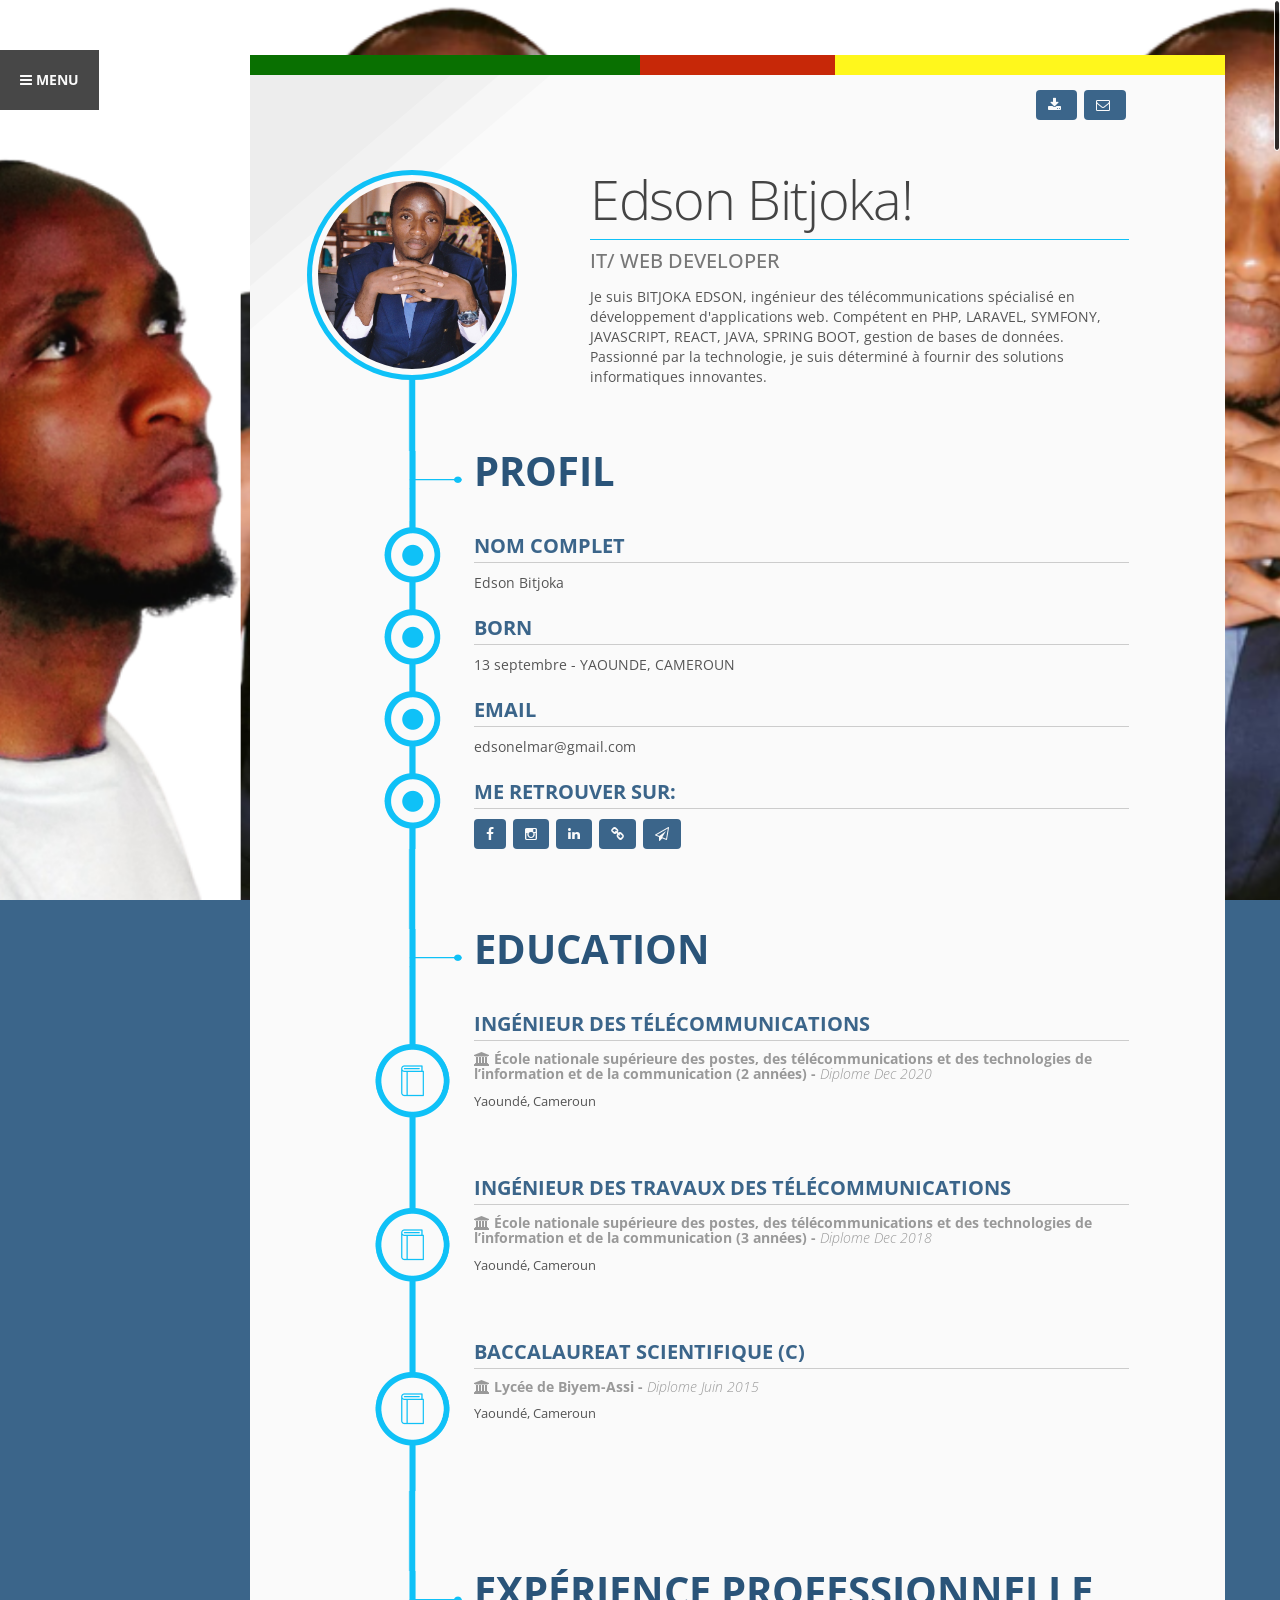
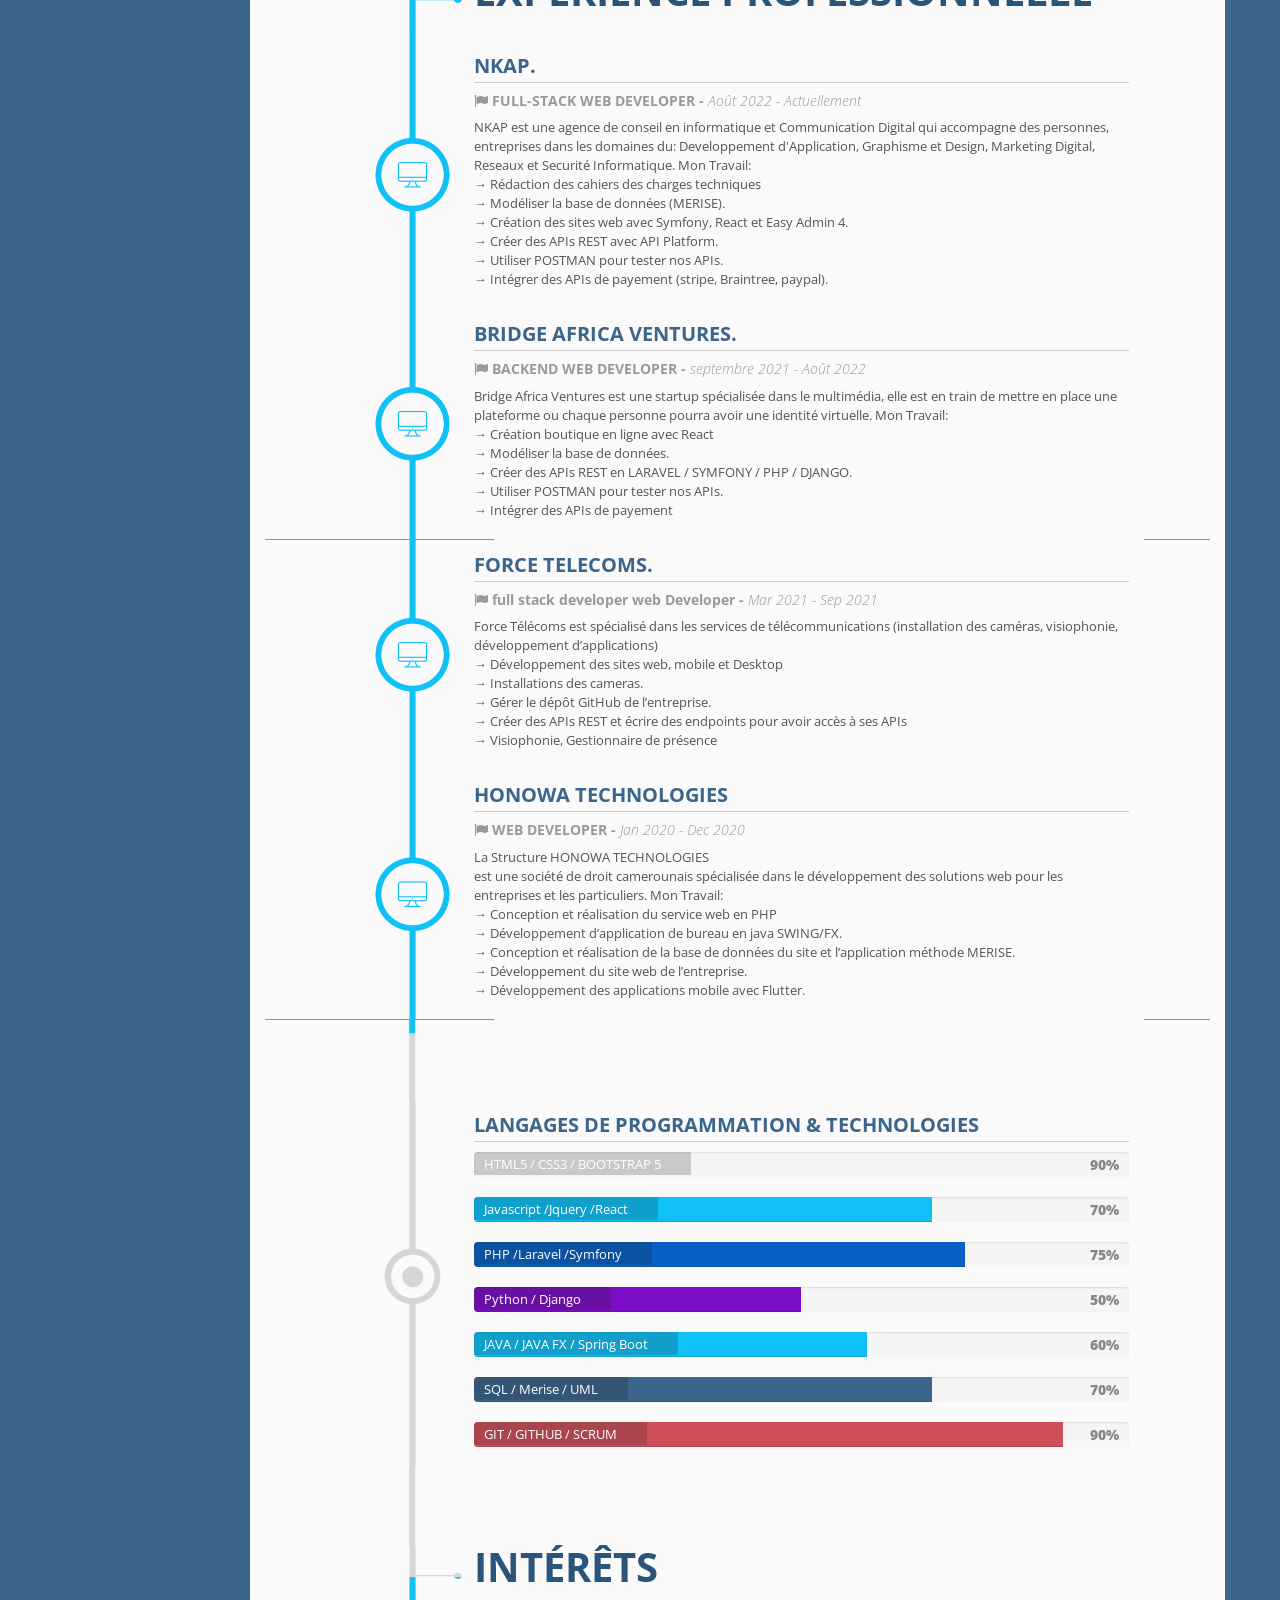
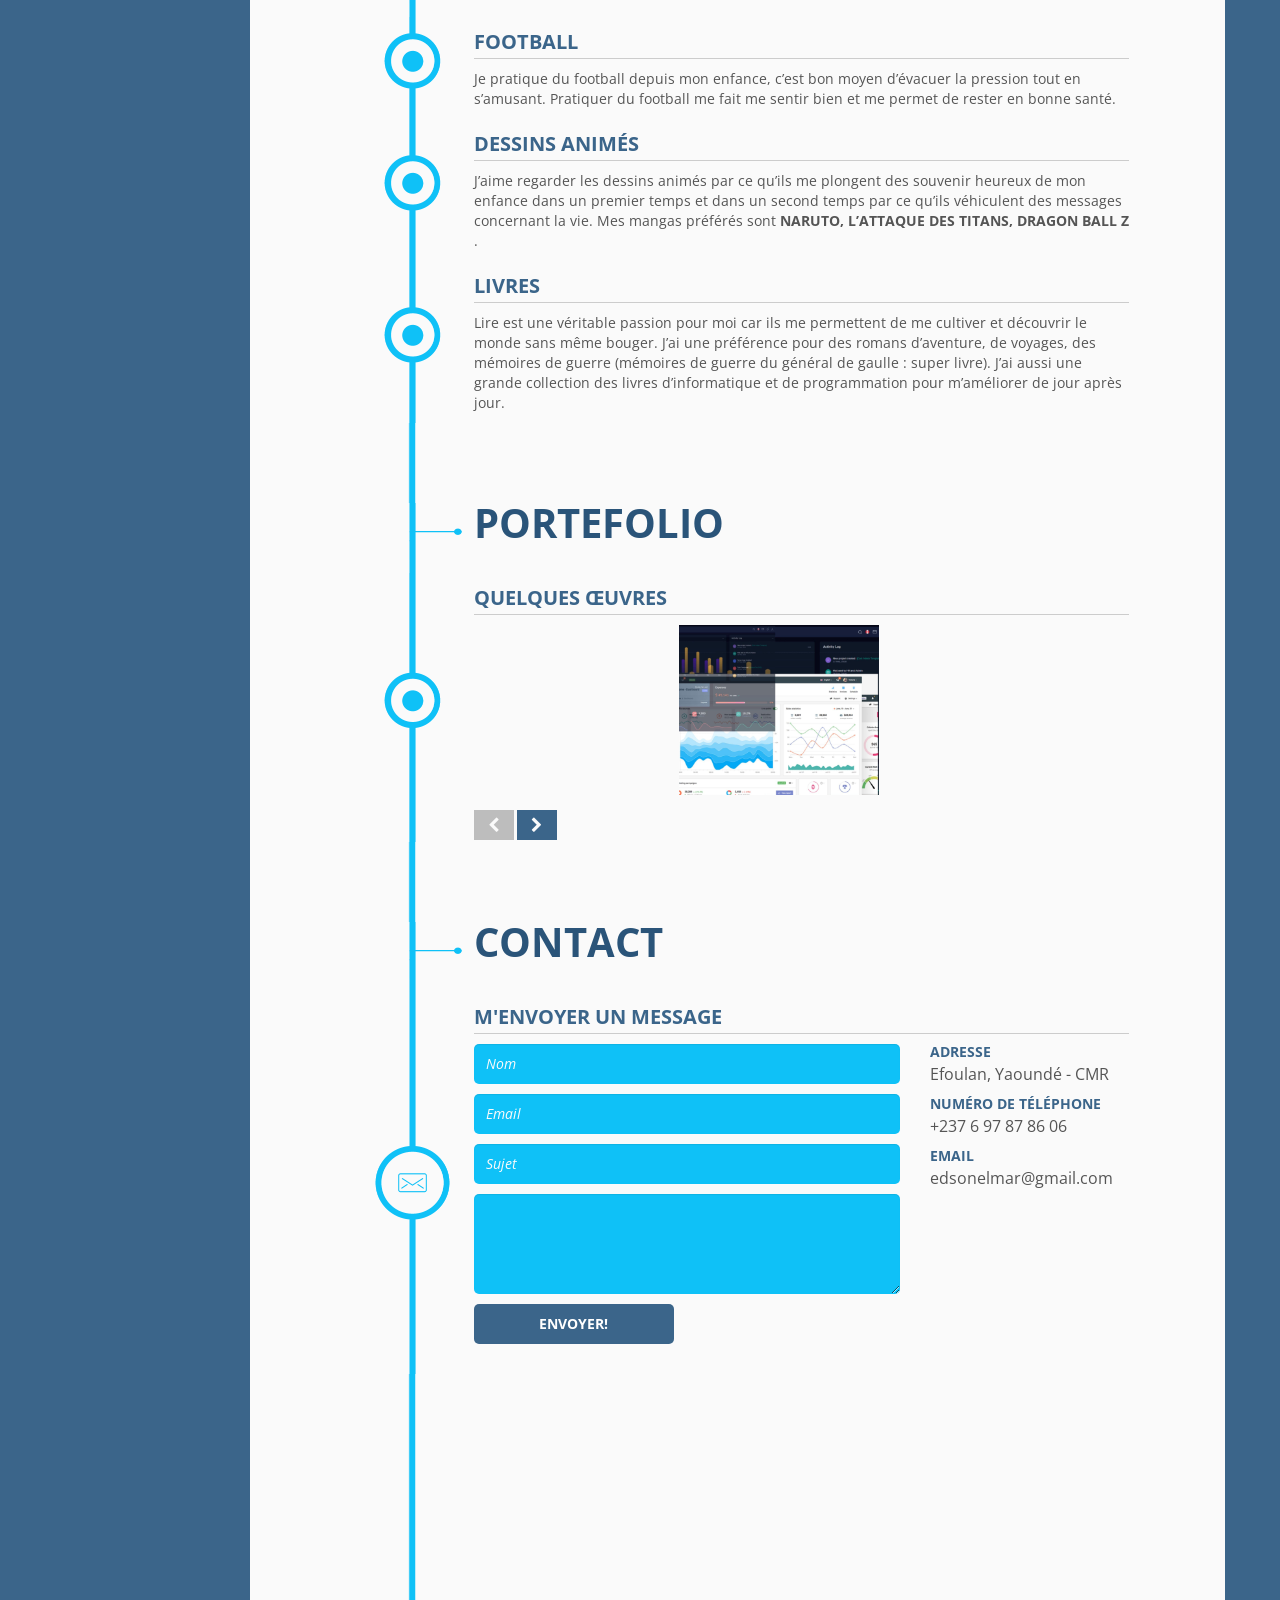
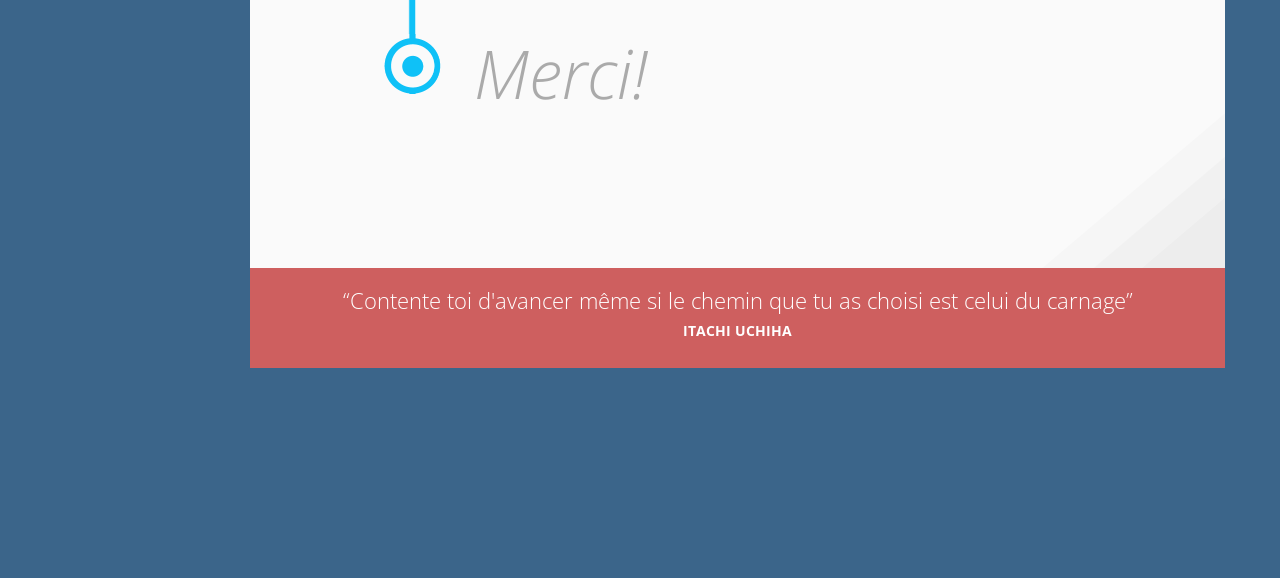
==== commit e4fb5b7e: "modification des datas" ====
--- a/index.html
+++ b/index.html
@@ -271,8 +271,7 @@
                         <!-- /job -->
                         <!-- Description -->
                         <p>
-                            Je suis BITJOKA EDSON ingénieur des télécommunications, j’ai de multiples compétences dans des domaines Informatique plus particulièrement dans les domaines des développent des solutions et la gestion des systèmes liée aux
-                            domaines des Télécoms et des Tics.
+                            Je suis BITJOKA EDSON, ingénieur des télécommunications spécialisé en développement d'applications web. Compétent en PHP, LARAVEL, SYMFONY, JAVASCRIPT, REACT, JAVA, SPRING BOOT, gestion de bases de données. Passionné par la technologie, je suis déterminé à fournir des solutions informatiques innovantes.
                         </p>
                         <!-- /Description -->
                     </div>
@@ -367,7 +366,7 @@
                                         <!-- /Subtitle -->
                                         <!-- content -->
                                         <p>
-                                            30 Aug 2222 - YAOUNDE, CAMEROUN
+                                            13 septembre - YAOUNDE, CAMEROUN
                                         </p>
                                         <!-- /Content -->
                                     </div>
@@ -673,6 +672,62 @@
                                     <div class="line-content line-content-education">
                                         <!-- Work Place -->
                                         <h3 class="section-item-title-1">
+                                            NKAP.
+                                        </h3>
+                                        <!-- /work place -->
+                                        <!-- Graduation time -->
+                                        <h4 class="job">
+                                            <i class="fa fa-flag">
+                                            </i>
+                                            FULL-STACK WEB DEVELOPER -
+                                            <span class="job-date">
+                                                Août 2022 - Actuellement
+                                            </span>
+                                        </h4>
+                                        <!-- /Graduation time -->
+                                        <!-- content -->
+                                        <div class="job-description">
+                                            <p>
+                                                NKAP est une agence de conseil en informatique et Communication Digital qui accompagne des personnes, entreprises dans les domaines du: Developpement d'Application, Graphisme et Design, Marketing Digital, Reseaux et Securité Informatique.
+                                                Mon Travail:
+                                                <br>
+                                                →  Rédaction des cahiers des charges techniques
+                                                <br>
+                                                →  Modéliser la base de données (MERISE).
+                                                </br>
+                                                →  Création des sites web avec Symfony, React et Easy Admin 4.
+                                                </br>
+                                                → Créer des APIs REST avec API Platform.
+                                                </br>
+                                                → Utiliser POSTMAN pour tester nos APIs.
+                                                </br>
+                                                → Intégrer des APIs de payement (stripe, Braintree, paypal).
+                                                </br>
+                                            </p>
+                                        </div>
+                                        <!-- /Content -->
+                                    </div>
+                                </div>
+                                <!-- /Item Content -->
+                                <!-- Margin Collum-->
+                                <div class="col-md-1 bg1 timeline-space full-height hidden-sm hidden-xs">
+                                </div>
+                                <!-- /Margin Collum-->
+                            </div>
+                            <!-- /SECTION ITEM -->
+                            <!-- SECTION ITEM -->
+                            <div class="line row">
+                                <!-- Margin Collums (necessary for the timeline effect) -->
+                                <div class="col-md-1 bg1 timeline-space full-height hidden-sm hidden-xs">
+                                </div>
+                                <div class="col-md-2 timeline-progress hidden-sm hidden-xs full-height timeline-work ">
+                                </div>
+                                <!-- /Margin Collums -->
+                                <!-- Item Content -->
+                                <div class="col-md-8 content-wrap bg1">
+                                    <div class="line-content line-content-education">
+                                        <!-- Work Place -->
+                                        <h3 class="section-item-title-1">
                                             BRIDGE AFRICA VENTURES.
                                         </h3>
                                         <!-- /work place -->
@@ -682,7 +737,7 @@
                                             </i>
                                             BACKEND WEB DEVELOPER -
                                             <span class="job-date">
-                                                septembre 2021 - Actuellement
+                                                septembre 2021 - Août 2022
                                             </span>
                                         </h4>
                                         <!-- /Graduation time -->
@@ -692,10 +747,15 @@
                                                 Bridge Africa Ventures est une startup spécialisée dans le multimédia, elle est en train de mettre en place une plateforme ou chaque personne pourra avoir une identité virtuelle.
                                                 Mon Travail:
                                                 <br>
-                                                → Conception et réalisation du service web en PHP
+                                                → Création boutique en ligne avec React
                                                 <br>
-                                                → Laravel developer.
+                                                → Modéliser la base de données.
                                                 </br>
+                                                → Créer des APIs REST en LARAVEL / SYMFONY / PHP / DJANGO.
+                                                </br>
+                                                → Utiliser POSTMAN pour tester nos APIs.
+                                                </br>
+                                                → Intégrer des APIs de payement
                                                 </br>
                                             </p>
                                         </div>
@@ -744,66 +804,11 @@
                                                 <br>
                                                 → Installations des cameras.
                                                 <br>
+                                                → Gérer le dépôt GitHub de l’entreprise.
+                                                <br>
+                                                → Créer des APIs REST et écrire des endpoints pour avoir accès à ses APIs
+                                                <br>
                                                 → Visiophonie, Gestionnaire de présence
-                                                <br>
-                                                </br>
-                                                </br>
-                                                </br>
-                                                </br>
-                                            </p>
-                                        </div>
-                                        <!-- /Content -->
-                                    </div>
-                                </div>
-                                <!-- /Item Content -->
-                                <!-- Margin Collum-->
-                                <div class="col-md-1 bg1 timeline-space full-height hidden-sm hidden-xs">
-                                </div>
-                                <!-- /Margin Collum-->
-                            </div>
-                            <!-- /SECTION ITEM -->
-                            <!-- SECTION ITEM -->
-                            <div class="line row">
-                                <!-- Margin Collums (necessary for the timeline effect) -->
-                                <div class="col-md-1 bg1 timeline-space full-height hidden-sm hidden-xs">
-                                </div>
-                                <div class="col-md-2 timeline-progress hidden-sm hidden-xs full-height timeline-work ">
-                                </div>
-                                <!-- /Margin Collums -->
-                                <!-- Item Content -->
-                                <div class="col-md-8 content-wrap bg1">
-                                    <div class="line-content line-content-education">
-                                        <!-- Work Place -->
-                                        <h3 class="section-item-title-1">
-                                            GTC/ABC
-                                        </h3>
-                                        <!-- /work place -->
-                                        <!-- Graduation time -->
-                                        <h4 class="job">
-                                            <i class="fa fa-flag">
-                                            </i>
-                                            STAGE PROFESSIONNEL -
-                                            <span class="job-date">
-                                                Fev 2021 - Mar 2021
-                                            </span>
-                                        </h4>
-                                        <!-- /Graduation time -->
-                                        <!-- content -->
-                                        <div class="job-description">
-                                            <p>
-                                                General technology Company (GTC) est une société spécialisée dans la pose de la fibre optique, du génie civil des télécoms et le développement des applications.
-                                                <br>
-                                                Mon Travail:
-                                                <br>
-                                                → Installation de la fibre optique
-                                                <br>
-                                                → Dimensionnement .
-                                                <br>
-                                                → Génie civile des télécommunications
-                                                </br>
-                                                </br>
-                                                </br>
-                                                </br>
                                             </p>
                                         </div>
                                         <!-- /Content -->
@@ -848,67 +853,10 @@
                                                 est une société de droit camerounais spécialisée dans le développement des solutions web pour les entreprises et les particuliers.
                                                 Mon Travail:<br>
                                                 → Conception et réalisation du service web en PHP<br>
+                                                → Développement d’application de bureau en java SWING/FX. <br>
                                                 → Conception et réalisation de la base de données du site et l’application méthode MERISE.<br>
                                                 → Développement du site web de l’entreprise.<br>
                                                 → Développement des applications mobile avec Flutter.<br>
-
-                                            </p>
-                                        </div>
-                                        <!-- /Content -->
-                                    </div>
-                                </div>
-                                <!-- /Item Content -->
-                                <!-- Margin Collum-->
-                                <div class="col-md-1 bg1 timeline-space full-height hidden-sm hidden-xs">
-                                </div>
-                                <!-- /Margin Collum-->
-                            </div>
-                            <!-- /SECTION ITEM -->
-                            <!-- SECTION ITEM -->
-                            <div class="line row">
-                                <!-- Margin Collums (necessary for the timeline effect) -->
-                                <div class="col-md-1 bg1 timeline-space full-height hidden-sm hidden-xs">
-                                </div>
-                                <div class="col-md-2 timeline-progress hidden-sm hidden-xs full-height timeline-work ">
-                                </div>
-                                <!-- /Margin Collums -->
-                                <!-- Item Content -->
-                                <div class="col-md-8 content-wrap bg1">
-                                    <div class="line-content line-content-education">
-                                        <!-- Work Place -->
-                                        <h3 class="section-item-title-1">
-                                            FREELANCE
-                                        </h3>
-                                        <!-- /work place -->
-                                        <!-- Graduation time -->
-                                        <h4 class="job">
-                                            <i class="fa fa-flag">
-                                            </i>
-                                            DEVELOPER & TELECOMS -
-                                            <span class="job-date">
-                                                Apr 2017 - Dec 2020
-                                            </span>
-                                        </h4>
-                                        <!-- /Graduation time -->
-                                        <!-- content -->
-                                        <div class="job-description">
-                                            <p> Pendant cette période, j’ai developpé des applications pour des particuliers et les entreprises en codant autant que possible (bien sûr, je le fais toujours :)).
-                                                J’ai construit des sites Web en utilisant les langages :<br>
-                                                → HTML, CSS, PHP, JavaScript + jQuery <br>
-                                                Les Framwork tel que : <br>
-                                                → Laravel, Django, VueJS, Bootstrap 4, Bulma, Symphony, React Js <br>
-                                                Les Méthodes d’analyse comme : <br>
-                                                → AGILE, UML et MERISE <br>
-                                                Les Bases de données telque : <br>
-                                                → MySQL, PostgreSQL, Oracle, MongoDB <br>
-                                                → L’outil de versioning Github <br>
-                                                J’ai également créé des applications de bureau pour moi et mes amis en utilisant : <br>
-                                                → Java Swing, JavaFX, C# et Python <br>
-                                                Je le faisais en parallèle avec mon programme d’ingénierie des télécommunications.<br>
-
-                                                → Configuration des equipements réseaux (routing and switching) <br>
-
-                                                → Maintenance du réseaux <br>
 
                                             </p>
                                         </div>
@@ -938,189 +886,6 @@
                                 </div>
                             </div>
                             <!-- /VERTICAL MARGIN -->
-                            <!-- SECTION TITLE -->
-                            <div class="line row">
-                                <!-- VERTICAL MARGIN (necessary for the timeline effect) -->
-                                <div class="col-md-1 bg1 timeline-space full-height hidden-sm hidden-xs">
-                                </div>
-                                <div class="col-md-2 timeline-progress hidden-sm hidden-xs timeline-title full-height">
-                                </div>
-                                <!-- /VERTICAL MARGIN (necessary for the timeline effect) -->
-                                <!-- Item Content -->
-                                <div class="col-md-8 content-wrap bg1">
-                                    <!-- Section title -->
-                                    <h2 class="section-title">
-                                        COMPÉTENCES
-                                    </h2>
-                                    <!-- /Section title -->
-                                </div>
-                                <!-- /Item Content -->
-                                <!-- Margin Collum-->
-                                <div class="col-md-1 bg1 timeline-space full-height hidden-sm hidden-xs">
-                                </div>
-                                <!-- /Margin Collum-->
-                            </div>
-                            <!-- /SECTION TITLE -->
-                            <!-- SECTION ITEM -->
-                            <div class="line row">
-                                <!-- Margin Collums (necessary for the timeline effect) -->
-                                <div class="col-md-1 bg1 timeline-space full-height hidden-sm hidden-xs">
-                                </div>
-                                <div class="col-md-2 timeline-progress hidden-sm hidden-xs full-height timeline-point ">
-                                </div>
-                                <!-- / Margin Collums -->
-                                <!-- Item Content -->
-                                <div class="col-md-8 content-wrap bg1">
-                                    <div class="line-content">
-                                        <!-- Subtitle -->
-                                        <h3 class="section-item-title-1">
-                                            Compétences professionnelles
-                                        </h3>
-                                        <!-- /Subtitle -->
-                                        <!-- content -->
-                                        <ul class="skills-list">
-                                            <!-- item-list -->
-                                            <li>
-                                                <div class="progress">
-                                                    <div class="progress-bar" data-percent="70%" role="progressbar" style="width: 70%;">
-                                                        <span class="sr-only">
-                                                            70% Complete
-                                                        </span>
-                                                    </div>
-                                                    <span class="progress-type">
-                                                        Systèmes d’information
-                                                    </span>
-                                                    <span class="progress-completed">
-                                                        70%
-                                                    </span>
-                                                </div>
-                                            </li>
-                                            <!-- /item list -->
-                                            <!-- item-list -->
-                                            <li>
-                                                <div class="progress">
-                                                    <div class="progress-bar progress-bar-2" data-percent="70%" role="progressbar" style="width: 70%;">
-                                                        <span class="sr-only">
-                                                            70% Complete
-                                                        </span>
-                                                    </div>
-                                                    <span class="progress-type">
-                                                        Administration systèmes & Réseaux
-                                                    </span>
-                                                    <span class="progress-completed">
-                                                        70%
-                                                    </span>
-                                                </div>
-                                            </li>
-                                            <!-- /item list -->
-                                            <!-- item-list -->
-                                            <li>
-                                                <div class="progress" title="Doing my best!">
-                                                    <div class="progress-bar progress-bar-3" data-percent="80%" role="progressbar" style="width: 80%;">
-                                                        <span class="sr-only">
-                                                            80% Complete
-                                                        </span>
-                                                    </div>
-                                                    <span class="progress-type">
-                                                        Administration De Bases de données
-                                                    </span>
-                                                    <span class="progress-completed">
-                                                        80%
-                                                    </span>
-                                                </div>
-                                            </li>
-                                            <!-- /item list -->
-                                        </ul>
-                                        <!-- /Content -->
-                                    </div>
-                                </div>
-                                <!-- /Item Content -->
-                                <!-- Margin Collum-->
-                                <div class="col-md-1 bg1 timeline-space full-height hidden-sm hidden-xs">
-                                </div>
-                                <!-- /Margin Collum-->
-                            </div>
-                            <!-- /SECTION ITEM -->
-                            <!-- SECTION ITEM -->
-                            <div class="line row">
-                                <!-- Margin Collums (necessary for the timeline effect) -->
-                                <div class="col-md-1 bg1 timeline-space full-height hidden-sm hidden-xs">
-                                </div>
-                                <div class="col-md-2 timeline-progress hidden-sm hidden-xs full-height timeline-point ">
-                                </div>
-                                <!-- /Margin Collums -->
-                                <!-- Item Content -->
-                                <div class="col-md-8 content-wrap bg1">
-                                    <div class="line-content">
-                                        <!-- Subtitle -->
-                                        <h3 class="section-item-title-1">
-                                            LOGICIELS
-                                        </h3>
-                                        <!-- /Subtitle -->
-                                        <!-- content -->
-                                        <ul class="skills-list">
-                                            <!-- item-list -->
-                                            <li>
-                                                <div class="progress">
-                                                    <div class="progress-bar-4" data-percent="85%" role="progressbar" style="width: 85%;">
-                                                        <span class="sr-only">
-                                                            85% Complete
-                                                        </span>
-                                                    </div>
-                                                    <span class="progress-type">
-                                                        Adobe Photoshop / Adobe Illustrator
-                                                    </span>
-                                                    <span class="progress-completed">
-                                                        85%
-                                                    </span>
-                                                </div>
-                                            </li>
-                                            <!-- /item list -->
-                                            <!-- item-list -->
-                                            <li>
-                                                <div class="progress">
-                                                    <div class="progress-bar progress-bar-5" data-percent="60%" role="progressbar" style="width: 60%;">
-                                                        <span class="sr-only">
-                                                            60% Complete
-                                                        </span>
-                                                    </div>
-                                                    <span class="progress-type">
-                                                        packet tracer / VMware / GNS3
-                                                    </span>
-                                                    <span class="progress-completed">
-                                                        60%
-                                                    </span>
-                                                </div>
-                                            </li>
-                                            <!-- /item list -->
-                                            <!-- item-list -->
-                                            <li>
-                                                <div class="progress">
-                                                    <div class="progress-bar progress-bar-6" data-percent="70%" role="progressbar" style="width: 70%;">
-                                                        <span class="sr-only">
-                                                            70% Complete
-                                                        </span>
-                                                    </div>
-                                                    <span class="progress-type">
-                                                        Microsoft Office
-                                                    </span>
-                                                    <span class="progress-completed">
-                                                        70%
-                                                    </span>
-                                                </div>
-                                            </li>
-                                            <!-- /item list -->
-                                        </ul>
-                                        <!-- /Content -->
-                                    </div>
-                                </div>
-                                <!-- /Item Content -->
-                                <!-- Margin Collum-->
-                                <div class="col-md-1 bg1 timeline-space full-height hidden-sm hidden-xs">
-                                </div>
-                                <!-- /Margin Collum-->
-                            </div>
-                            <!-- /SECTION ITEM -->
                             <!-- SECTION ITEM -->
                             <div class="line row">
                                 <!-- Margin Collums (necessary for the timeline effect) -->
@@ -1148,7 +913,7 @@
                                                         </span>
                                                     </div>
                                                     <span class="progress-type">
-                                                        HTML5 / CSS3 / BOOTSTRAP 4
+                                                        HTML5 / CSS3 / BOOTSTRAP 5
                                                     </span>
                                                     <span class="progress-completed">
                                                         90%
@@ -1165,7 +930,7 @@
                                                         </span>
                                                     </div>
                                                     <span class="progress-type">
-                                                        Javascript
+                                                        Javascript /Jquery /React
                                                     </span>
                                                     <span class="progress-completed">
                                                         70%
@@ -1176,67 +941,16 @@
                                             <!-- item-list -->
                                             <li>
                                                 <div class="progress">
-                                                    <div class="progress-bar progress-bar-2" data-percent="60%" role="progressbar" style="width: 60%;">
-                                                        <span class="sr-only">
-                                                            60% Complete
-                                                        </span>
-                                                    </div>
-                                                    <span class="progress-type">
-                                                        Vue JS
-                                                    </span>
-                                                    <span class="progress-completed">
-                                                        60%
-                                                    </span>
-                                                </div>
-                                            </li>
-                                            <!-- /item list -->
-                                            <!-- item-list -->
-                                            <li>
-                                                <div class="progress">
-                                                    <div class="progress-bar progress-bar-3" data-percent="75%" role="progressbar" style="width: 75%;">
+                                                    <div class="progress-bar progress-bar-5" data-percent="75%" role="progressbar" style="width: 75%;">
                                                         <span class="sr-only">
                                                             75% Complete
                                                         </span>
                                                     </div>
                                                     <span class="progress-type">
-                                                        React
+                                                        PHP /Laravel /Symfony
                                                     </span>
                                                     <span class="progress-completed">
                                                         75%
-                                                    </span>
-                                                </div>
-                                            </li>
-                                            <!-- /item list -->
-                                            <!-- item-list -->
-                                            <li>
-                                                <div class="progress">
-                                                    <div class="progress-bar progress-bar-4" data-percent="70%" role="progressbar" style="width: 70%;">
-                                                        <span class="sr-only">
-                                                            70% Complete
-                                                        </span>
-                                                    </div>
-                                                    <span class="progress-type">
-                                                        PHP
-                                                    </span>
-                                                    <span class="progress-completed">
-                                                        70%
-                                                    </span>
-                                                </div>
-                                            </li>
-                                            <!-- /item list -->
-                                            <!-- item-list -->
-                                            <li>
-                                                <div class="progress">
-                                                    <div class="progress-bar progress-bar-5" data-percent="80%" role="progressbar" style="width: 80%;">
-                                                        <span class="sr-only">
-                                                            80% Complete
-                                                        </span>
-                                                    </div>
-                                                    <span class="progress-type">
-                                                        Laravel
-                                                    </span>
-                                                    <span class="progress-completed">
-                                                        80%
                                                     </span>
                                                 </div>
                                             </li>
@@ -1250,7 +964,7 @@
                                                         </span>
                                                     </div>
                                                     <span class="progress-type">
-                                                        Python
+                                                        Python / Django
                                                     </span>
                                                     <span class="progress-completed">
                                                         50%
@@ -1261,33 +975,16 @@
                                             <!-- item-list -->
                                             <li>
                                                 <div class="progress">
-                                                    <div class="progress-bar progress-bar-7" data-percent="70%" role="progressbar" style="width: 70%;">
+                                                    <div class="progress-bar" data-percent="60%" role="progressbar" style="width: 60%;">
                                                         <span class="sr-only">
-                                                            70% Complete
+                                                            60% Complete
                                                         </span>
                                                     </div>
                                                     <span class="progress-type">
-                                                        Django
+                                                        JAVA / JAVA FX / Spring Boot
                                                     </span>
                                                     <span class="progress-completed">
-                                                        70%
-                                                    </span>
-                                                </div>
-                                            </li>
-                                            <!-- /item list -->
-                                            <!-- item-list -->
-                                            <li>
-                                                <div class="progress">
-                                                    <div class="progress-bar" data-percent="70%" role="progressbar" style="width: 70%;">
-                                                        <span class="sr-only">
-                                                            70% Complete
-                                                        </span>
-                                                    </div>
-                                                    <span class="progress-type">
-                                                        JAVA / JAVA FX
-                                                    </span>
-                                                    <span class="progress-completed">
-                                                        70%
+                                                        60%
                                                     </span>
                                                 </div>
                                             </li>
@@ -1301,44 +998,10 @@
                                                         </span>
                                                     </div>
                                                     <span class="progress-type">
-                                                        SQL DATABASE
+                                                        SQL / Merise / UML
                                                     </span>
                                                     <span class="progress-completed">
                                                         70%
-                                                    </span>
-                                                </div>
-                                            </li>
-                                            <!-- /item list -->
-                                            <!-- item-list -->
-                                            <li>
-                                                <div class="progress">
-                                                    <div class="progress-bar progress-bar-3" data-percent="50%" role="progressbar" style="width: 50%;">
-                                                        <span class="sr-only">
-                                                            50% Complete
-                                                        </span>
-                                                    </div>
-                                                    <span class="progress-type">
-                                                        NoSQL DATABASE
-                                                    </span>
-                                                    <span class="progress-completed">
-                                                        50%
-                                                    </span>
-                                                </div>
-                                            </li>
-                                            <!-- /item list -->
-                                            <!-- item-list -->
-                                            <li>
-                                                <div class="progress">
-                                                    <div class="progress-bar progress-bar-4" data-percent="75%" role="progressbar" style="width: 75%;">
-                                                        <span class="sr-only">
-                                                            75% Complete
-                                                        </span>
-                                                    </div>
-                                                    <span class="progress-type">
-                                                        merise / UML
-                                                    </span>
-                                                    <span class="progress-completed">
-                                                        75%
                                                     </span>
                                                 </div>
                                             </li>
@@ -1352,7 +1015,7 @@
                                                         </span>
                                                     </div>
                                                     <span class="progress-type">
-                                                        GIT / SCRUM
+                                                        GIT / GITHUB / SCRUM
                                                     </span>
                                                     <span class="progress-completed">
                                                         90%
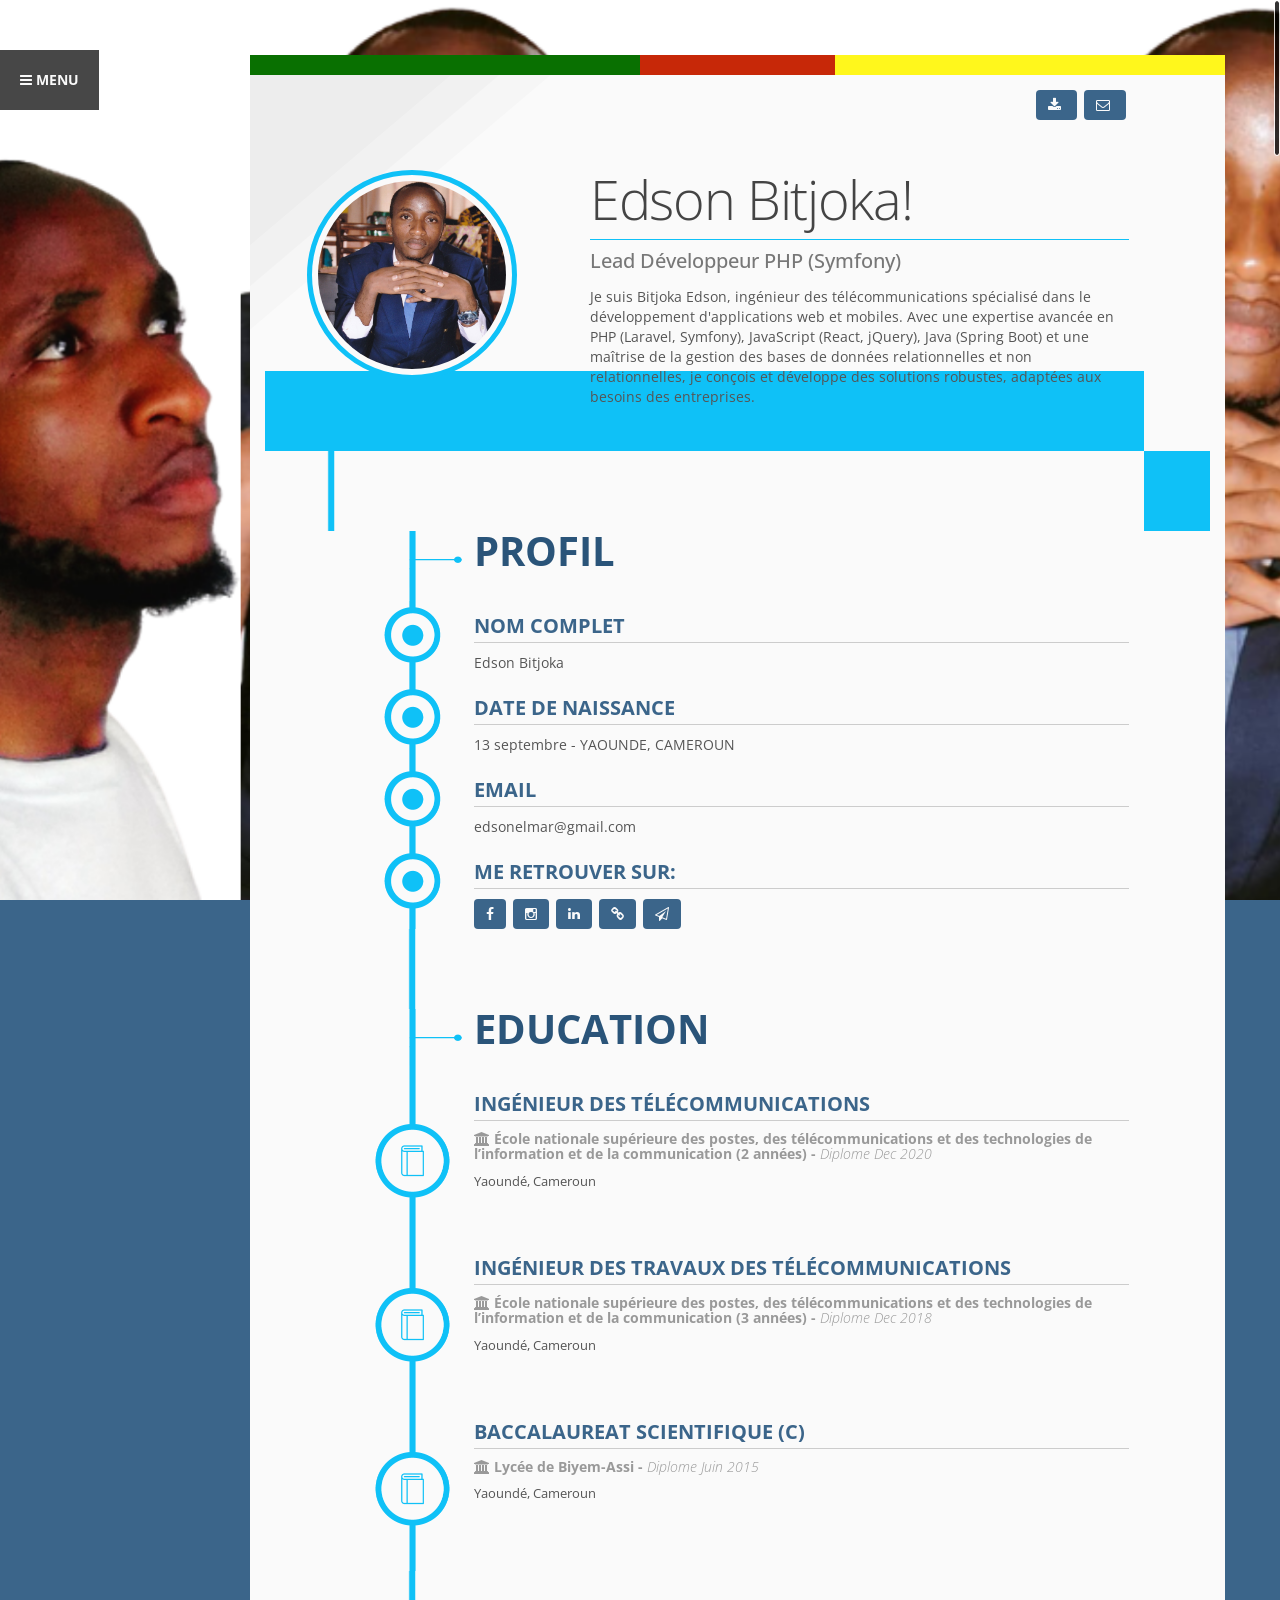
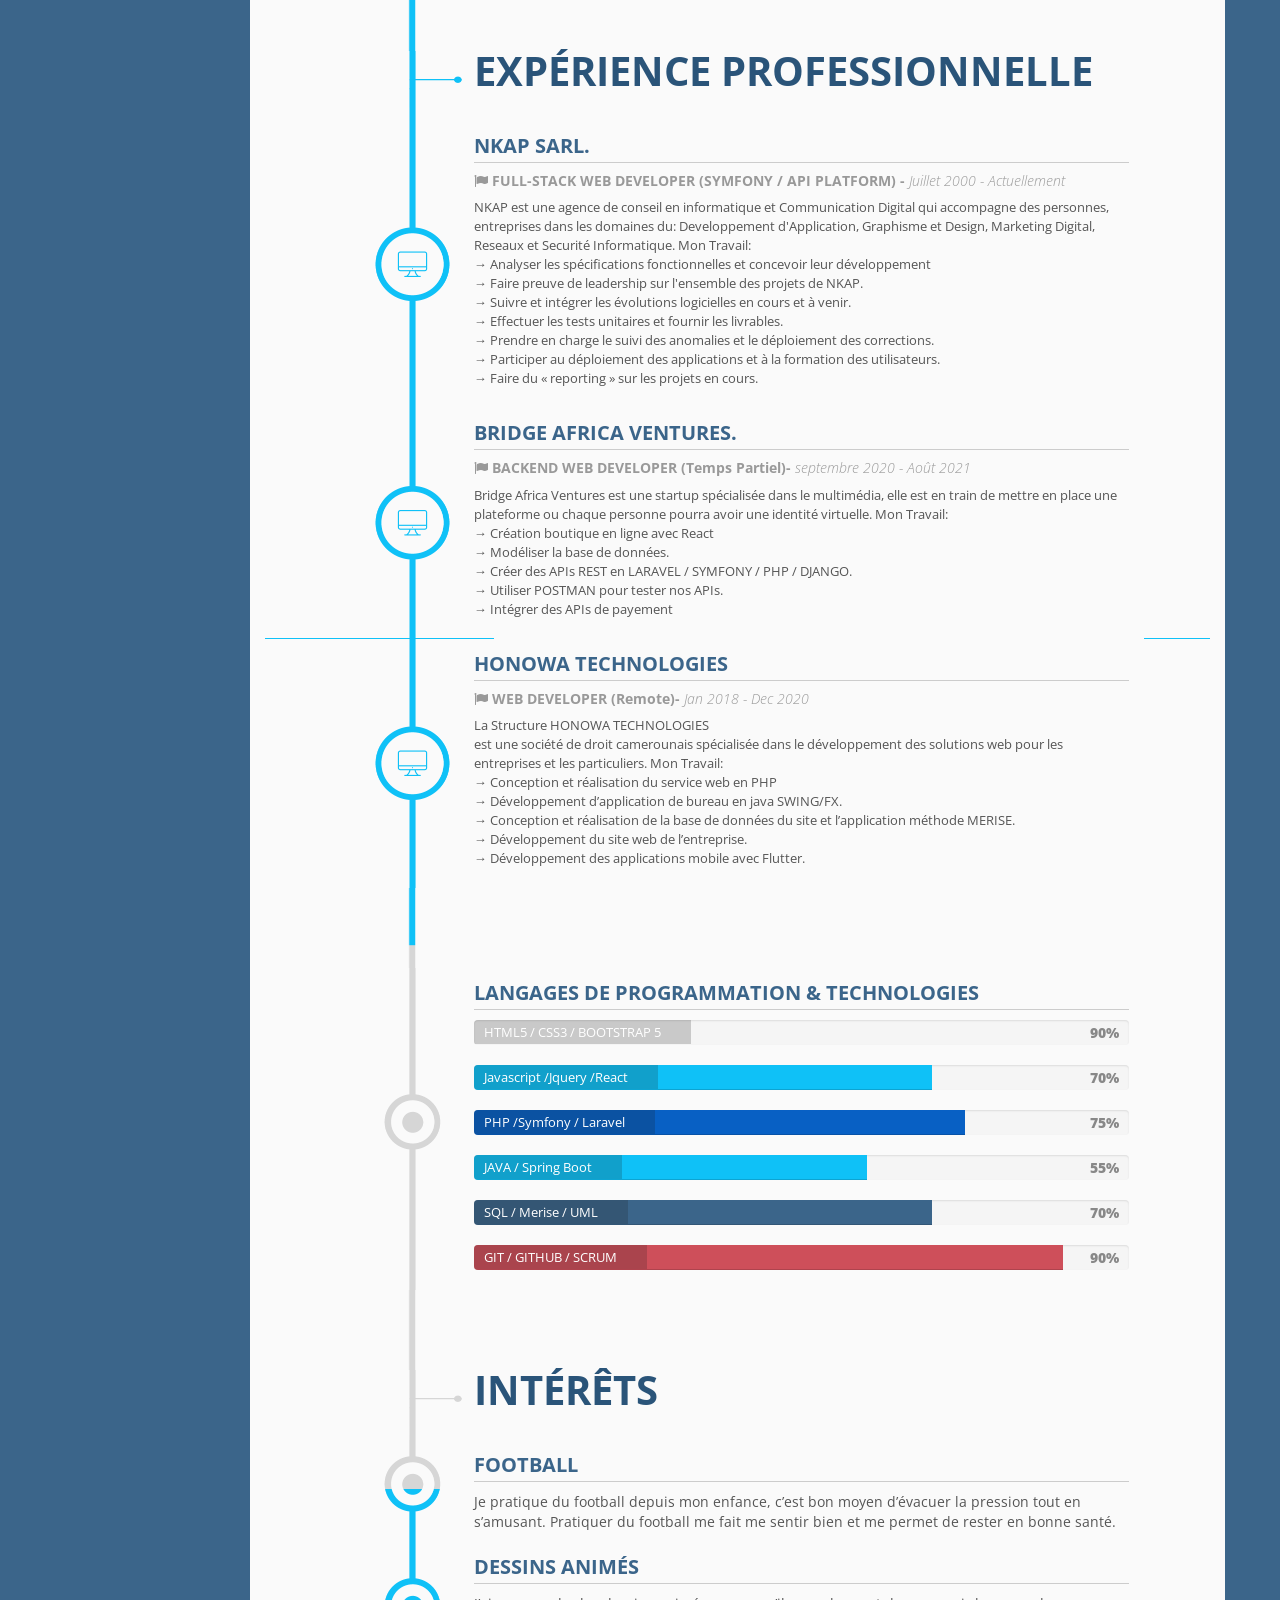
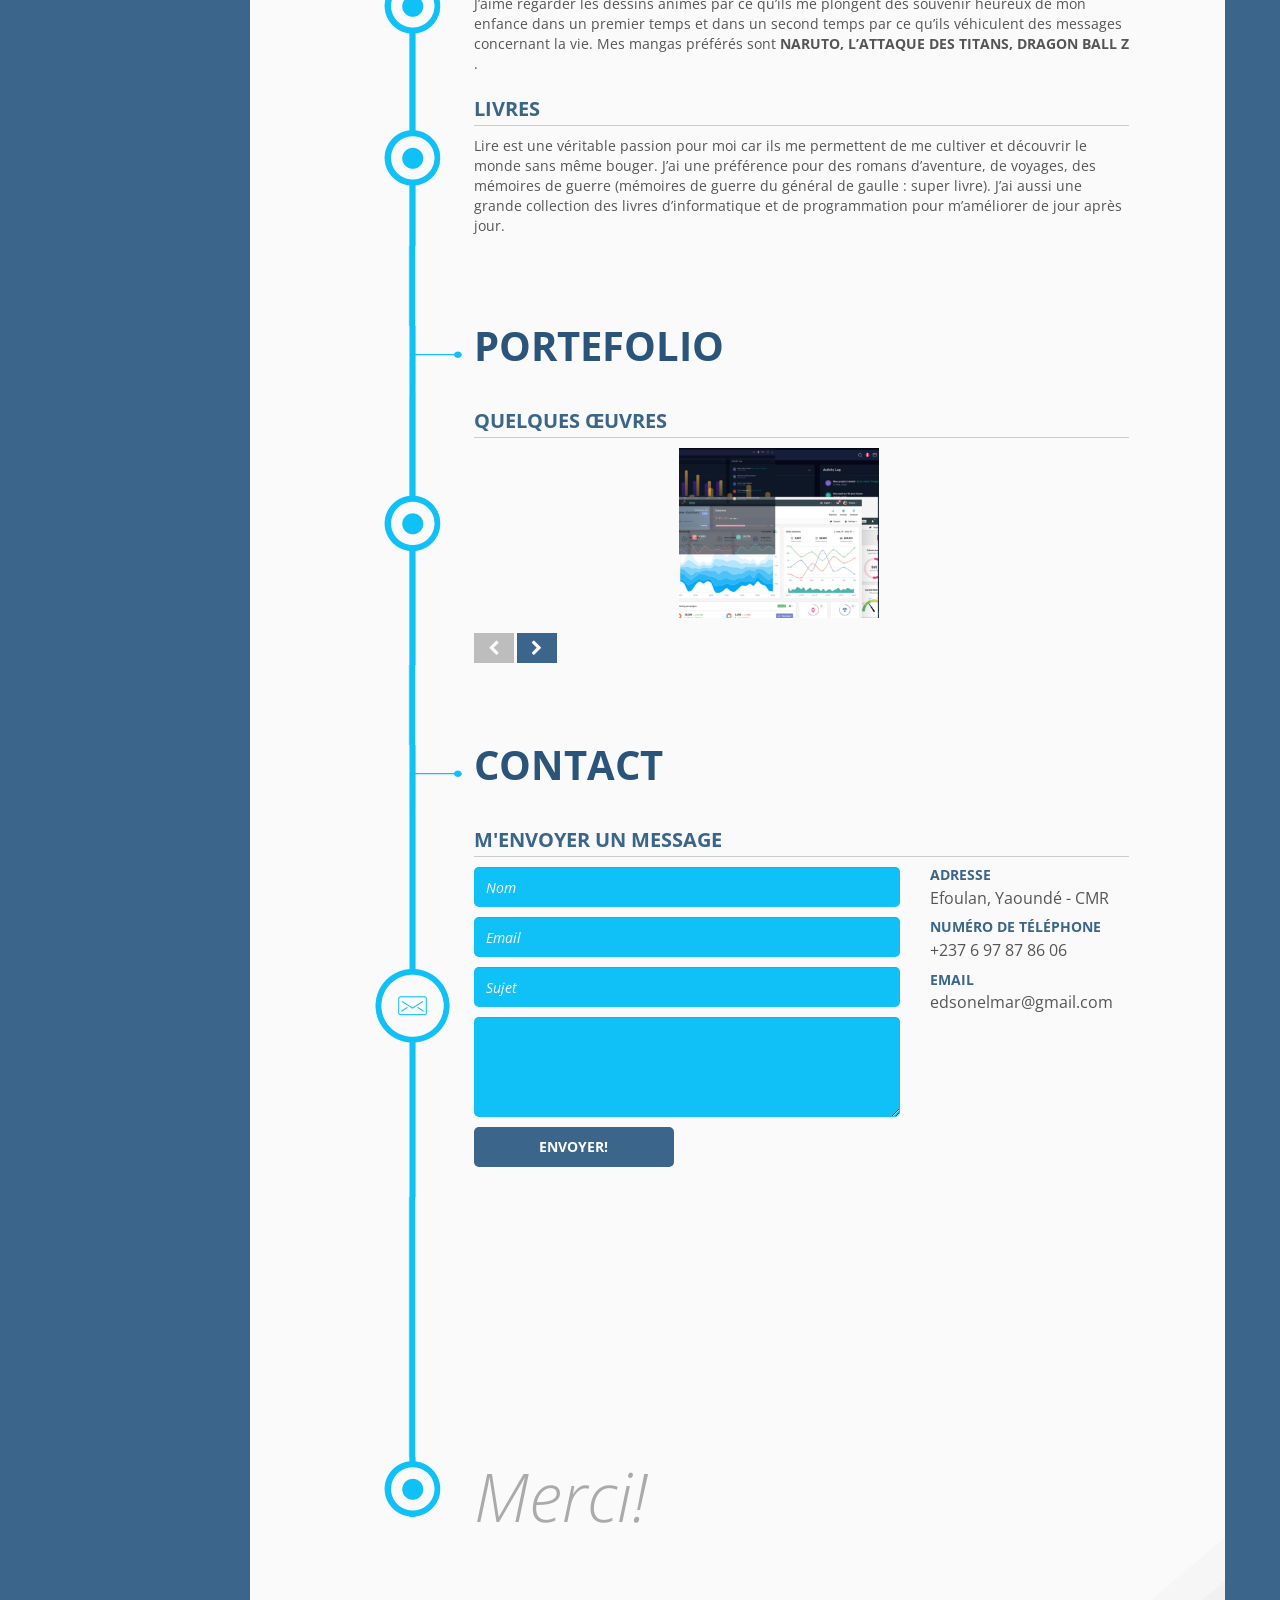
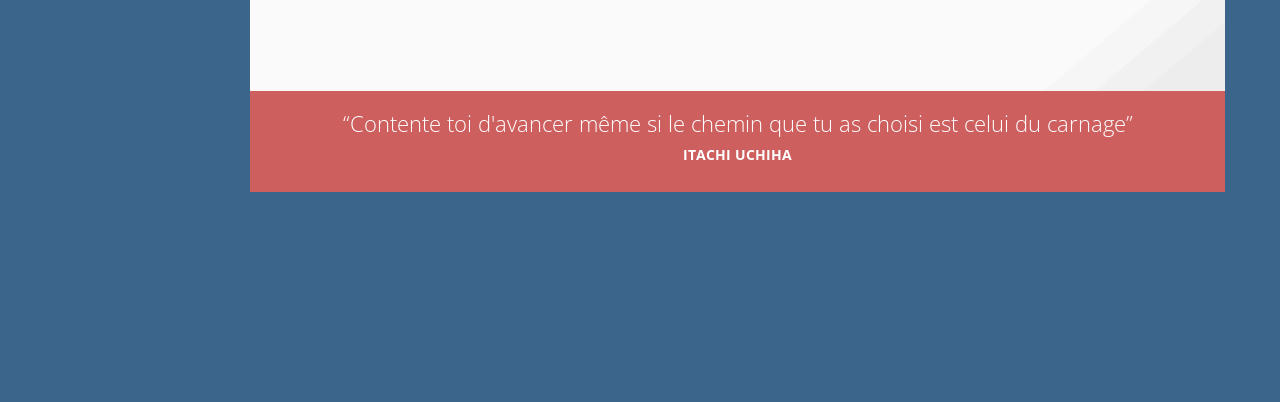
==== commit a34f4d63: "modification des portfolio" ====
--- a/index.html
+++ b/index.html
@@ -4,7 +4,8 @@
 
 <head>
     <meta charset="utf-8">
-    <!--[if IE]><meta http-equiv="X-UA-Compatible" content="IE=edge"><![endif]-->
+    <!--[if IE]>
+    <meta http-equiv="X-UA-Compatible" content="IE=edge"><![endif]-->
     <meta content="width=device-width, initial-scale=1" name="viewport">
     <!-- Page title -->
     <title>
@@ -24,7 +25,7 @@
     <!-- /Font Awesome -->
     <!-- Nivo Lightbox -->
     <link href="vendor/nivo-lightbox/nivo-lightbox.css" rel="stylesheet">
-    <link href="vendor/nivo-lightbox/themes/default/default.css" rel="stylesheet" type="text/css" />
+    <link href="vendor/nivo-lightbox/themes/default/default.css" rel="stylesheet" type="text/css"/>
     <!-- /Nivo Lightbox -->
     <!-- Animate CSS -->
     <link href="vendor/animate.css" rel="stylesheet">
@@ -39,1673 +40,1645 @@
     <!--[if lt IE 9]>
     <script src="https://oss.maxcdn.com/libs/html5shiv/3.7.0/html5shiv.js"></script>
     <script src="https://oss.maxcdn.com/libs/respond.js/1.4.2/respond.min.js"></script>
-  <![endif]-->
-    <!-- Favicon and Touch Icons
-  ========================================================= -->
-    <link href="favicon-vertica.ico" rel="shortcut icon" type="image/x-icon">
-    <link href="favicon-vertica.ico" rel="icon" type="image/x-icon">
-    <link href="apple-touch-icon-144.png" rel="apple-touch-icon-precomposed" sizes="144x144">
-    <link href="/html/apple-touch-icon-114-precomposed.html" rel="apple-touch-icon-precomposed" sizes="114x114">
-    <link href="/html/apple-touch-icon-72-precomposed.html" rel="apple-touch-icon-precomposed" sizes="72x72">
-    <link href="apple-touch-icon-57.png" rel="apple-touch-icon-precomposed">
-    <!-- /Favicon
-  ========================================================= -->
-    </link>
-    </link>
-    </link>
-    </link>
-    </link>
-    </link>
-    </link>
-    </link>
-    </link>
-    </link>
-    </link>
-    </link>
-    </meta>
-    </meta>
+    <![endif]-->
 </head>
 
 <body data-spy="scroll" data-target="#side-menu">
-    <!-- Page Loader
+<!-- Page Loader
 ========================================================= -->
-    <div class="loader" id="page-loader">
-        <div class="loading-wrapper">
-            <div class="tp-loader spinner">
-            </div>
-            <!-- Edit With Your Name -->
-            <div class="side-menu-name">
-                Edson
-                <strong>
-                    Bitjoka
-                </strong>
-            </div>
-            <!-- /Edit With Your Name -->
-            <!-- Edit With Your Job -->
-            <p class="side-menu-job">
-                INGENIEUR DES TÉLÉCOMMUNICATIONS / WEB DEVELOPER
-            </p>
-            <!-- /Edit With Your Job -->
+<div class="loader" id="page-loader">
+    <div class="loading-wrapper">
+        <div class="tp-loader spinner">
         </div>
-    </div>
-    <!-- /End of Page loader
-========================================================= -->
-    <!-- SIDE MENU
-========================================================= -->
-    <div class="side-menu-open hidden-sm hidden-xs">
-        <!-- Menu-button -->
-        <a class="btn btn-default side-menu-button" href="#">
-            <i class="fa fa-bars">
-            </i>
-            MENU
-        </a>
-        <!-- /menu-button -->
-    </div>
-    <!-- Side Menu container -->
-    <div class="side-menu">
-        <!-- close button -->
-        <span id="side-menu-close">
-            <i class="fa fa-times">
-            </i>
-        </span>
-        <!-- /close button -->
-        <!-- Menu header -->
+        <!-- Edit With Your Name -->
         <div class="side-menu-name">
-            <!-- edit with your name -->
             Edson
             <strong>
                 Bitjoka
             </strong>
-            <!-- /edit with your name -->
         </div>
-        <!-- edit with your Job -->
+        <!-- /Edit With Your Name -->
+        <!-- Edit With Your Job -->
         <p class="side-menu-job">
-            INGENIEUR DES TÉLÉCOMMUNICATIONS / WEB DEVELOPER
+            Lead Développeur PHP (Symfony) | Full Stack & API Designer | Ingénieur passionné par les technologies innovantes
         </p>
-        <!-- /edit with your job -->
-        <!-- /Menu Header -->
-        <!-- Main Navigation -->
-        <nav class="side-menu-este" id="side-menu">
-            <ul class="nav side-menu-nav">
-                <li>
-                    <a href="#intro">
-                        <i class="fa fa-angle-right">
+        <!-- /Edit With Your Job -->
+    </div>
+</div>
+<!-- /End of Page loader
+========================================================= -->
+<!-- SIDE MENU
+========================================================= -->
+<div class="side-menu-open hidden-sm hidden-xs">
+    <!-- Menu-button -->
+    <a class="btn btn-default side-menu-button" href="#">
+        <i class="fa fa-bars">
+        </i>
+        MENU
+    </a>
+    <!-- /menu-button -->
+</div>
+<!-- Side Menu container -->
+<div class="side-menu">
+    <!-- close button -->
+    <span id="side-menu-close">
+            <i class="fa fa-times">
+            </i>
+        </span>
+    <!-- /close button -->
+    <!-- Menu header -->
+    <div class="side-menu-name">
+        <!-- edit with your name -->
+        Edson
+        <strong>
+            Bitjoka
+        </strong>
+        <!-- /edit with your name -->
+    </div>
+    <!-- edit with your Job -->
+    <p class="side-menu-job">
+        Lead Développeur PHP (Symfony) | Full Stack & API Designer | Ingénieur passionné par les technologies innovantes
+    </p>
+    <!-- /edit with your job -->
+    <!-- /Menu Header -->
+    <!-- Main Navigation -->
+    <nav class="side-menu-este" id="side-menu">
+        <ul class="nav side-menu-nav">
+            <li>
+                <a href="#intro">
+                    <i class="fa fa-angle-right">
+                    </i>
+                    Intro
+                </a>
+            </li>
+            <li>
+                <a href="#education">
+                    <i class="fa fa-angle-right">
+                    </i>
+                    Education
+                </a>
+            </li>
+            <li>
+                <a href="#works">
+                    <i class="fa fa-angle-right">
+                    </i>
+                    EXPÉRIENCE PRO
+                </a>
+            </li>
+            <li>
+                <a href="#skills">
+                    <i class="fa fa-angle-right">
+                    </i>
+                    COMPÉTENCES
+                </a>
+            </li>
+            <li>
+                <a href="#interests">
+                    <i class="fa fa-angle-right">
+                    </i>
+                    INTÉRÊTS
+                </a>
+            </li>
+            <li>
+                <a href="#portfolio">
+                    <i class="fa fa-angle-right">
+                    </i>
+                    PORTEFOLIO
+                </a>
+            </li>
+            <li>
+                <a href="#contact">
+                    <i class="fa fa-angle-right">
+                    </i>
+                    Contact
+                </a>
+            </li>
+        </ul>
+    </nav>
+    <!-- /Main Navigation-->
+    <!-- Other Buttons -->
+    <!-- <div class="side-menu-buttons">
+        <a class="btn btn-side-menu" href="#">
+            <i class="fa fa-download">
+            </i>
+            Download my resume
+        </a>
+        <a class="btn btn-side-menu" href="#">
+            <i class="fa fa-envelope-o">
+            </i>
+            Send me a message
+        </a>
+    </div> -->
+    <!-- /Other Buttons-->
+</div>
+<!-- /side menu container -->
+<!-- /SIDE MENU
+========================================================= -->
+<!-- CONTENT
+========================================================= -->
+<section class="container animated" id="content-body">
+    <div class="row" id="intro">
+        <!-- Header Colors -->
+        <div class="col-md-10 col-sm-10 col-md-offset-2 col-sm-offset-1 clearfix top-colors">
+            <div class="top-color top-color1" style="background-color: #097001 !important;">
+            </div>
+            <div class="top-color top-color1" style="background-color: #097001 !important;">
+            </div>
+            <div class="top-color top-color3" style="background-color: #c72808 !important;">
+            </div>
+            <div class="top-color top-color7" style="background-color: #fff71c !important;">
+            </div>
+            <div class="top-color top-color7" style="background-color: #fff71c !important;">
+            </div>
+        </div>
+        <!-- /Header Colors -->
+        <!-- Beginning of Content -->
+        <div class="col-md-10 col-sm-10 col-md-offset-2 col-sm-offset-1 resume-container">
+            <!-- Header Buttons -->
+            <div class="row">
+                <div class="header-buttons col-md-10 col-md-offset-1">
+                    <!-- Download Resume Button -->
+                    <a class="btn btn-default btn-top-resume" href="#">
+                        <i class="fa fa-download">
                         </i>
-                        Intro
+                        <span class="btn-hide-text">
+                                Telecharger mon CV
+                            </span>
                     </a>
-                </li>
-                <li>
-                    <a href="#education">
-                        <i class="fa fa-angle-right">
+                    <!-- /Download Resume Button -->
+                    <!-- Mail Button -->
+                    <a class="btn btn-default btn-top-message" href="mailto:edsonelmar@gmail.com">
+                        <i class="fa fa-envelope-o">
                         </i>
-                        Education
+                        <span class="btn-hide-text">
+                                M'envoyer un message
+                            </span>
                     </a>
-                </li>
-                <li>
-                    <a href="#works">
-                        <i class="fa fa-angle-right">
-                        </i>
-                        EXPÉRIENCE PRO
-                    </a>
-                </li>
-                <li>
-                    <a href="#skills">
-                        <i class="fa fa-angle-right">
-                        </i>
-                        COMPÉTENCES
-                    </a>
-                </li>
-                <li>
-                    <a href="#interests">
-                        <i class="fa fa-angle-right">
-                        </i>
-                        INTÉRÊTS
-                    </a>
-                </li>
-                <li>
-                    <a href="#portfolio">
-                        <i class="fa fa-angle-right">
-                        </i>
-                        PORTEFOLIO
-                    </a>
-                </li>
-                <li>
-                    <a href="#contact">
-                        <i class="fa fa-angle-right">
-                        </i>
-                        Contact
-                    </a>
-                </li>
-            </ul>
-        </nav>
-        <!-- /Main Navigation-->
-        <!-- Other Buttons -->
-        <!-- <div class="side-menu-buttons">
-            <a class="btn btn-side-menu" href="#">
-                <i class="fa fa-download">
-                </i>
-                Download my resume
-            </a>
-            <a class="btn btn-side-menu" href="#">
-                <i class="fa fa-envelope-o">
-                </i>
-                Send me a message
-            </a>
-        </div> -->
-        <!-- /Other Buttons-->
-    </div>
-    <!-- /side menu container -->
-    <!-- /SIDE MENU
-========================================================= -->
-    <!-- CONTENT
-========================================================= -->
-    <section class="container animated" id="content-body">
-        <div class="row" id="intro">
-            <!-- Header Colors -->
-            <div class="col-md-10 col-sm-10 col-md-offset-2 col-sm-offset-1 clearfix top-colors">
-                <div class="top-color top-color1" style="background-color: #097001 !important;">
-                </div>
-                <div class="top-color top-color1" style="background-color: #097001 !important;">
-                </div>
-                <div class="top-color top-color3" style="background-color: #c72808 !important;">
-                </div>
-                <div class="top-color top-color7" style="background-color: #fff71c !important;">
-                </div>
-                <div class="top-color top-color7" style="background-color: #fff71c !important;">
+                    <!-- /Mail Button -->
                 </div>
             </div>
-            <!-- /Header Colors -->
-            <!-- Beginning of Content -->
-            <div class="col-md-10 col-sm-10 col-md-offset-2 col-sm-offset-1 resume-container">
-                <!-- Header Buttons -->
-                <div class="row">
-                    <div class="header-buttons col-md-10 col-md-offset-1">
-                        <!-- Download Resume Button -->
-                        <a class="btn btn-default btn-top-resume" href="#">
-                            <i class="fa fa-download">
-                            </i>
-                            <span class="btn-hide-text">
-                                Telecharger mon CV
-                            </span>
-                        </a>
-                        <!-- /Download Resume Button -->
-                        <!-- Mail Button -->
-                        <a class="btn btn-default btn-top-message" href="mailto:edsonelmar@gmail.com">
-                            <i class="fa fa-envelope-o">
-                            </i>
-                            <span class="btn-hide-text">
-                                M'envoyer un message
-                            </span>
-                        </a>
-                        <!-- /Mail Button -->
+            <!-- /Header Buttons -->
+            <!-- =============== PROFILE INTRO ====================-->
+            <div class="profile-intro row">
+                <!-- Left Collum with Avatar pic -->
+                <div class="col-md-4 profile-col">
+                    <!-- Avatar pic -->
+                    <div class="profile-pic">
+                        <div class="profile-border">
+                            <!-- Put your picture here ( 308px by 308px for retina display)-->
+                            <img alt="" src="img/image1.jpg">
+                            <!-- /Put your picture here -->
+                            </img>
+                        </div>
                     </div>
+                    <!-- /Avatar pic -->
                 </div>
-                <!-- /Header Buttons -->
-                <!-- =============== PROFILE INTRO ====================-->
-                <div class="profile-intro row">
-                    <!-- Left Collum with Avatar pic -->
-                    <div class="col-md-4 profile-col">
-                        <!-- Avatar pic -->
-                        <div class="profile-pic">
-                            <div class="profile-border">
-                                <!-- Put your picture here ( 308px by 308px for retina display)-->
-                                <img alt="" src="img/image1.jpg">
-                                <!-- /Put your picture here -->
-                                </img>
-                            </div>
-                        </div>
-                        <!-- /Avatar pic -->
-                    </div>
-                    <!-- /Left columm with avatar pic -->
-                    <!-- Right Columm -->
-                    <div class="col-md-7">
-                        <!-- Welcome Title-->
-                        <h1 class="intro-title1">
-                            Edson Bitjoka!
-                        </h1>
-                        <!-- /Welcome Title -->
-                        <!-- Job - -->
-                        <h2 class="intro-title2">
-                            IT/ WEB DEVELOPER
-                        </h2>
-                        <!-- /job -->
-                        <!-- Description -->
-                        <p>
-                            Je suis BITJOKA EDSON, ingénieur des télécommunications spécialisé en développement d'applications web. Compétent en PHP, LARAVEL, SYMFONY, JAVASCRIPT, REACT, JAVA, SPRING BOOT, gestion de bases de données. Passionné par la technologie, je suis déterminé à fournir des solutions informatiques innovantes.
-                        </p>
-                        <!-- /Description -->
-                    </div>
-                    <!-- /Right Collum -->
+                <!-- /Left columm with avatar pic -->
+                <!-- Right Columm -->
+                <div class="col-md-7">
+                    <!-- Welcome Title-->
+                    <h1 class="intro-title1">
+                        Edson Bitjoka!
+                    </h1>
+                    <!-- /Welcome Title -->
+                    <!-- Job - -->
+                    <h2 class="intro-title2">
+                        Lead Développeur PHP (Symfony)
+                    </h2>
+                    <!-- /job -->
+                    <!-- Description -->
+                    <p>
+                        Je suis Bitjoka Edson, ingénieur des télécommunications spécialisé dans le développement d'applications web et mobiles.
+                        Avec une expertise avancée en PHP (Laravel, Symfony), JavaScript (React, jQuery), Java (Spring Boot) et une maîtrise de la gestion des
+                        bases de données relationnelles et non relationnelles, je conçois et développe des solutions robustes, adaptées aux besoins des entreprises.
+
+                    </p>
+                    <!-- /Description -->
                 </div>
-                <!-- ============  /PROFILE INTRO ================= -->
-                <!-- ============  TIMELINE ================= -->
-                <div class="timeline-wrap">
-                    <div class="timeline-bg">
-                        <!-- ====>> SECTION: PROFILE INFOS <<====-->
-                        <section class="timeline profile-infos">
-                            <!-- VERTICAL MARGIN (necessary for the timeline effect) -->
-                            <div class="line row timeline-margin">
-                                <div class="content-wrap">
-                                    <div class="col-md-1 bg1 timeline-space full-height hidden-sm hidden-xs">
-                                    </div>
-                                    <div class="col-md-2 timeline-progress hidden-sm hidden-xs full-height">
-                                    </div>
-                                    <div class="col-md-9 bg1 full-height">
-                                    </div>
-                                </div>
-                            </div>
-                            <!-- /VERTICAL MARGIN -->
-                            <!-- SECTION TITLE -->
-                            <div class="line row">
-                                <!-- Margin Collums (necessary for the timeline effect) -->
+                <!-- /Right Collum -->
+            </div>
+            <!-- ============  /PROFILE INTRO ================= -->
+            <!-- ============  TIMELINE ================= -->
+            <div class="timeline-wrap">
+                <div class="timeline-bg">
+                    <!-- ====>> SECTION: PROFILE INFOS <<====-->
+                    <section class="timeline profile-infos">
+                        <!-- VERTICAL MARGIN (necessary for the timeline effect) -->
+                        <div class="line row timeline-margin">
+                            <div class="content-wrap">
                                 <div class="col-md-1 bg1 timeline-space full-height hidden-sm hidden-xs">
                                 </div>
-                                <div class="col-md-2 timeline-progress hidden-sm hidden-xs timeline-title full-height">
-                                </div>
-                                <!-- /Margin Collums -->
-                                <!-- Item Content -->
-                                <div class="col-md-8 content-wrap bg1">
-                                    <!-- Section title -->
-                                    <h2 class="section-title">
-                                        Profil
-                                    </h2>
-                                    <!-- /Section title -->
-                                </div>
-                                <!-- /Item Content -->
-                                <!-- Margin Collum-->
+                                <div class="col-md-2 timeline-progress hidden-sm hidden-xs full-height">
+                                </div>
+                                <div class="col-md-9 bg1 full-height">
+                                </div>
+                            </div>
+                        </div>
+                        <!-- /VERTICAL MARGIN -->
+                        <!-- SECTION TITLE -->
+                        <div class="line row">
+                            <!-- Margin Collums (necessary for the timeline effect) -->
+                            <div class="col-md-1 bg1 timeline-space full-height hidden-sm hidden-xs">
+                            </div>
+                            <div class="col-md-2 timeline-progress hidden-sm hidden-xs timeline-title full-height">
+                            </div>
+                            <!-- /Margin Collums -->
+                            <!-- Item Content -->
+                            <div class="col-md-8 content-wrap bg1">
+                                <!-- Section title -->
+                                <h2 class="section-title">
+                                    Profil
+                                </h2>
+                                <!-- /Section title -->
+                            </div>
+                            <!-- /Item Content -->
+                            <!-- Margin Collum-->
+                            <div class="col-md-1 bg1 timeline-space full-height hidden-sm hidden-xs">
+                            </div>
+                            <!-- / Margin Collum-->
+                        </div>
+                        <!-- /SECTION TITLE -->
+                        <!-- SECTION ITEM -->
+                        <div class="line row">
+                            <!-- Margin Collums (necessary for the timeline effect) -->
+                            <div class="col-md-1 bg1 timeline-space full-height hidden-sm hidden-xs">
+                            </div>
+                            <div class="col-md-2 timeline-progress hidden-sm hidden-xs full-height timeline-point ">
+                            </div>
+                            <!-- /Margin Collums -->
+                            <!-- Item Content -->
+                            <div class="col-md-8 content-wrap bg1">
+                                <div class="line-content">
+                                    <!-- Subtitle -->
+                                    <h3 class="section-item-title-1">
+                                        Nom Complet
+                                    </h3>
+                                    <!-- /Subtitle -->
+                                    <!-- content -->
+                                    <p>
+                                        Edson Bitjoka
+                                    </p>
+                                    <!-- /Content -->
+                                </div>
+                            </div>
+                            <!-- /Item Content -->
+                            <!-- Margin Collum-->
+                            <div class="col-md-1 bg1 timeline-space full-height hidden-sm hidden-xs">
+                            </div>
+                            <!-- /Margin Collum-->
+                        </div>
+                        <!-- /SECTION ITEM -->
+                        <!-- SECTION ITEM -->
+                        <div class="line row">
+                            <!-- Margin Collums (necessary for the timeline effect) -->
+                            <div class="col-md-1 bg1 timeline-space full-height hidden-sm hidden-xs">
+                            </div>
+                            <div class="col-md-2 timeline-progress hidden-sm hidden-xs full-height timeline-point ">
+                            </div>
+                            <!-- /Margin Collums -->
+                            <!-- Item Content -->
+                            <div class="col-md-8 content-wrap bg1">
+                                <div class="line-content">
+                                    <!-- Subtitle -->
+                                    <h3 class="section-item-title-1">
+                                        Date de naissance
+                                    </h3>
+                                    <!-- /Subtitle -->
+                                    <!-- content -->
+                                    <p>
+                                        13 septembre - YAOUNDE, CAMEROUN
+                                    </p>
+                                    <!-- /Content -->
+                                </div>
+                            </div>
+                            <!-- /Item Content -->
+                            <!-- Margin Collum-->
+                            <div class="col-md-1 bg1 timeline-space full-height hidden-sm hidden-xs">
+                            </div>
+                            <!-- /Margin Collum-->
+                        </div>
+                        <!-- /SECTION ITEM -->
+                        <!-- SECTION ITEM -->
+                        <div class="line row">
+                            <!-- Margin Collums (necessary for the timeline effect) -->
+                            <div class="col-md-1 bg1 timeline-space full-height hidden-sm hidden-xs">
+                            </div>
+                            <div class="col-md-2 timeline-progress hidden-sm hidden-xs full-height timeline-point ">
+                            </div>
+                            <!-- /Margin Collums -->
+                            <!-- Item Content -->
+                            <div class="col-md-8 content-wrap bg1">
+                                <div class="line-content">
+                                    <!-- Subtitle -->
+                                    <h3 class="section-item-title-1">
+                                        Email
+                                    </h3>
+                                    <!-- /Subtitle -->
+                                    <!-- content -->
+                                    <p>
+                                        edsonelmar@gmail.com
+                                    </p>
+                                    <!-- /Content -->
+                                </div>
+                            </div>
+                            <!-- /Item Content -->
+                            <!-- Margin Collum -->
+                            <div class="col-md-1 bg1 timeline-space full-height hidden-sm hidden-xs">
+                            </div>
+                            <!-- /Margin Collums -->
+                        </div>
+                        <!-- /SECTION ITEM -->
+                        <!-- SECTION ITEM -->
+                        <div class="line row">
+                            <!-- Margin Collums (necessary for the timeline effect) -->
+                            <div class="col-md-1 bg1 timeline-space full-height hidden-sm hidden-xs">
+                            </div>
+                            <div class="col-md-2 timeline-progress hidden-sm hidden-xs full-height timeline-point ">
+                            </div>
+                            <!-- Margin Collums (necessary for the timeline effect) -->
+                            <!-- Item Content -->
+                            <div class="col-md-8 content-wrap bg1">
+                                <div class="line-content">
+                                    <!-- Subtitle -->
+                                    <h3 class="section-item-title-1">
+                                        Me Retrouver Sur:
+                                    </h3>
+                                    <!-- /Subtitle -->
+                                    <!-- content -->
+                                    <a class="btn btn-default" href="https://www.facebook.com/bitjokaedson"
+                                       target="_bank">
+                                        <i class="fa fa-facebook">
+                                        </i>
+                                    </a>
+                                    <a class="btn btn-default" href="https://www.instagram.com/__edson.b__/"
+                                       target="_bank">
+                                        <i class="fa fa-instagram">
+                                        </i>
+                                    </a>
+                                    <a class="btn btn-default"
+                                       href="https://www.linkedin.com/in/edson-bitjoka-b5127417a/" target="_bank">
+                                        <i class="fa fa-linkedin">
+                                        </i>
+                                    </a>
+                                    <a class="btn btn-default" href="#" target="_bank">
+                                        <i class="fa fa-link">
+                                        </i>
+                                    </a>
+                                    <a class="btn btn-default" href="https://t.me/bitjokaedson" target="_bank">
+                                        <i class="fa fa-paper-plane-o">
+                                        </i>
+                                    </a>
+                                    <!-- /Content -->
+                                </div>
+                            </div>
+                            <!-- /Item Content -->
+                            <!-- Margin Collum -->
+                            <div class="col-md-1 bg1 timeline-space full-height hidden-sm hidden-xs">
+                            </div>
+                            <!-- /Margin Collum -->
+                        </div>
+                        <!-- /SECTION ITEM -->
+                    </section>
+                    <!-- ==>> /SECTION: PROFILE INFOS -->
+                    <!-- ====>> SECTION: EDUCATION <<====-->
+                    <section class="timeline education" id="education">
+                        <!-- Margin (necessary for the timeline effect) -->
+                        <div class="line row timeline-margin">
+                            <div class="content-wrap">
                                 <div class="col-md-1 bg1 timeline-space full-height hidden-sm hidden-xs">
                                 </div>
-                                <!-- / Margin Collum-->
-                            </div>
-                            <!-- /SECTION TITLE -->
-                            <!-- SECTION ITEM -->
-                            <div class="line row">
-                                <!-- Margin Collums (necessary for the timeline effect) -->
-                                <div class="col-md-1 bg1 timeline-space full-height hidden-sm hidden-xs">
-                                </div>
-                                <div class="col-md-2 timeline-progress hidden-sm hidden-xs full-height timeline-point ">
-                                </div>
-                                <!-- /Margin Collums -->
-                                <!-- Item Content -->
-                                <div class="col-md-8 content-wrap bg1">
-                                    <div class="line-content">
-                                        <!-- Subtitle -->
-                                        <h3 class="section-item-title-1">
-                                            Nom Complet
-                                        </h3>
-                                        <!-- /Subtitle -->
-                                        <!-- content -->
-                                        <p>
-                                            Edson Bitjoka
-                                        </p>
-                                        <!-- /Content -->
-                                    </div>
-                                </div>
-                                <!-- /Item Content -->
-                                <!-- Margin Collum-->
-                                <div class="col-md-1 bg1 timeline-space full-height hidden-sm hidden-xs">
-                                </div>
-                                <!-- /Margin Collum-->
-                            </div>
-                            <!-- /SECTION ITEM -->
-                            <!-- SECTION ITEM -->
-                            <div class="line row">
-                                <!-- Margin Collums (necessary for the timeline effect) -->
-                                <div class="col-md-1 bg1 timeline-space full-height hidden-sm hidden-xs">
-                                </div>
-                                <div class="col-md-2 timeline-progress hidden-sm hidden-xs full-height timeline-point ">
-                                </div>
-                                <!-- /Margin Collums -->
-                                <!-- Item Content -->
-                                <div class="col-md-8 content-wrap bg1">
-                                    <div class="line-content">
-                                        <!-- Subtitle -->
-                                        <h3 class="section-item-title-1">
-                                            Born
-                                        </h3>
-                                        <!-- /Subtitle -->
-                                        <!-- content -->
-                                        <p>
-                                            13 septembre - YAOUNDE, CAMEROUN
-                                        </p>
-                                        <!-- /Content -->
-                                    </div>
-                                </div>
-                                <!-- /Item Content -->
-                                <!-- Margin Collum-->
-                                <div class="col-md-1 bg1 timeline-space full-height hidden-sm hidden-xs">
-                                </div>
-                                <!-- /Margin Collum-->
-                            </div>
-                            <!-- /SECTION ITEM -->
-                            <!-- SECTION ITEM -->
-                            <div class="line row">
-                                <!-- Margin Collums (necessary for the timeline effect) -->
-                                <div class="col-md-1 bg1 timeline-space full-height hidden-sm hidden-xs">
-                                </div>
-                                <div class="col-md-2 timeline-progress hidden-sm hidden-xs full-height timeline-point ">
-                                </div>
-                                <!-- /Margin Collums -->
-                                <!-- Item Content -->
-                                <div class="col-md-8 content-wrap bg1">
-                                    <div class="line-content">
-                                        <!-- Subtitle -->
-                                        <h3 class="section-item-title-1">
-                                            Email
-                                        </h3>
-                                        <!-- /Subtitle -->
-                                        <!-- content -->
-                                        <p>
-                                            edsonelmar@gmail.com
-                                        </p>
-                                        <!-- /Content -->
-                                    </div>
-                                </div>
-                                <!-- /Item Content -->
-                                <!-- Margin Collum -->
-                                <div class="col-md-1 bg1 timeline-space full-height hidden-sm hidden-xs">
-                                </div>
-                                <!-- /Margin Collums -->
-                            </div>
-                            <!-- /SECTION ITEM -->
-                            <!-- SECTION ITEM -->
-                            <div class="line row">
-                                <!-- Margin Collums (necessary for the timeline effect) -->
-                                <div class="col-md-1 bg1 timeline-space full-height hidden-sm hidden-xs">
-                                </div>
-                                <div class="col-md-2 timeline-progress hidden-sm hidden-xs full-height timeline-point ">
-                                </div>
-                                <!-- Margin Collums (necessary for the timeline effect) -->
-                                <!-- Item Content -->
-                                <div class="col-md-8 content-wrap bg1">
-                                    <div class="line-content">
-                                        <!-- Subtitle -->
-                                        <h3 class="section-item-title-1">
-                                            Me Retrouver Sur:
-                                        </h3>
-                                        <!-- /Subtitle -->
-                                        <!-- content -->
-                                        <a class="btn btn-default" href="https://www.facebook.com/bitjokaedson" target="_bank">
-                                            <i class="fa fa-facebook">
-                                            </i>
-                                        </a>
-                                        <a class="btn btn-default" href="https://www.instagram.com/__edson.b__/" target="_bank">
-                                            <i class="fa fa-instagram">
-                                            </i>
-                                        </a>
-                                        <a class="btn btn-default" href="https://www.linkedin.com/in/edson-bitjoka-b5127417a/" target="_bank">
-                                            <i class="fa fa-linkedin">
-                                            </i>
-                                        </a>
-                                        <a class="btn btn-default" href="#" target="_bank">
-                                            <i class="fa fa-link">
-                                            </i>
-                                        </a>
-                                        <a class="btn btn-default" href="https://t.me/bitjokaedson" target="_bank">
-                                            <i class="fa fa-paper-plane-o">
-                                            </i>
-                                        </a>
-                                        <!-- /Content -->
-                                    </div>
-                                </div>
-                                <!-- /Item Content -->
-                                <!-- Margin Collum -->
-                                <div class="col-md-1 bg1 timeline-space full-height hidden-sm hidden-xs">
-                                </div>
-                                <!-- /Margin Collum -->
-                            </div>
-                            <!-- /SECTION ITEM -->
-                        </section>
-                        <!-- ==>> /SECTION: PROFILE INFOS -->
-                        <!-- ====>> SECTION: EDUCATION <<====-->
-                        <section class="timeline education" id="education">
-                            <!-- Margin (necessary for the timeline effect) -->
-                            <div class="line row timeline-margin">
-                                <div class="content-wrap">
-                                    <div class="col-md-1 bg1 timeline-space full-height hidden-sm hidden-xs">
-                                    </div>
-                                    <div class="col-md-2 timeline-progress hidden-sm hidden-xs full-height">
-                                    </div>
-                                    <div class="col-md-9 bg1 full-height">
-                                    </div>
-                                </div>
-                            </div>
-                            <!-- /Margin -->
-                            <!-- SECTION TITLE -->
-                            <div class="line row">
-                                <!-- Margin Collums (necessary for the timeline effect) -->
-                                <div class="col-md-1 bg1 timeline-space full-height hidden-sm hidden-xs">
-                                </div>
-                                <div class="col-md-2 timeline-progress hidden-sm hidden-xs timeline-title full-height">
-                                </div>
-                                <!-- /Margin Collums -->
-                                <!-- Item Content -->
-                                <div class="col-md-8 content-wrap bg1">
-                                    <!-- Section title -->
-                                    <h2 class="section-title">
-                                        Education
-                                    </h2>
-                                    <!-- /Section title -->
-                                </div>
-                                <!-- /Item Content -->
-                                <!-- Margin Collum-->
-                                <div class="col-md-1 bg1 timeline-space full-height hidden-sm hidden-xs">
-                                </div>
-                                <!-- /Margin Collum-->
-                            </div>
-                            <!-- /SECTION TITLE -->
-                            <!-- SECTION ITEM -->
-                            <div class="line row">
-                                <!-- Margin Collums (necessary for the timeline effect) -->
-                                <div class="col-md-1 bg1 timeline-space full-height hidden-sm hidden-xs">
-                                </div>
-                                <div class="col-md-2 timeline-progress hidden-sm hidden-xs full-height timeline-education ">
-                                </div>
-                                <!-- /Margin Collums -->
-                                <!-- Item Content -->
-                                <div class="col-md-8 content-wrap bg1">
-                                    <div class="line-content line-content-education">
-                                        <!-- Graduation title -->
-                                        <h3 class="section-item-title-1">
-                                            INGÉNIEUR DES TÉLÉCOMMUNICATIONS
-                                        </h3>
-                                        <!-- /Graduation title -->
-                                        <!-- Graduation time -->
-                                        <h4 class="graduation-time">
-                                            <i class="fa fa-university">
-                                            </i>
-                                            École nationale supérieure des postes, des télécommunications et des technologies de l’information et de la communication (2 années) -
-                                            <span class="graduation-date">
+                                <div class="col-md-2 timeline-progress hidden-sm hidden-xs full-height">
+                                </div>
+                                <div class="col-md-9 bg1 full-height">
+                                </div>
+                            </div>
+                        </div>
+                        <!-- /Margin -->
+                        <!-- SECTION TITLE -->
+                        <div class="line row">
+                            <!-- Margin Collums (necessary for the timeline effect) -->
+                            <div class="col-md-1 bg1 timeline-space full-height hidden-sm hidden-xs">
+                            </div>
+                            <div class="col-md-2 timeline-progress hidden-sm hidden-xs timeline-title full-height">
+                            </div>
+                            <!-- /Margin Collums -->
+                            <!-- Item Content -->
+                            <div class="col-md-8 content-wrap bg1">
+                                <!-- Section title -->
+                                <h2 class="section-title">
+                                    Education
+                                </h2>
+                                <!-- /Section title -->
+                            </div>
+                            <!-- /Item Content -->
+                            <!-- Margin Collum-->
+                            <div class="col-md-1 bg1 timeline-space full-height hidden-sm hidden-xs">
+                            </div>
+                            <!-- /Margin Collum-->
+                        </div>
+                        <!-- /SECTION TITLE -->
+                        <!-- SECTION ITEM -->
+                        <div class="line row">
+                            <!-- Margin Collums (necessary for the timeline effect) -->
+                            <div class="col-md-1 bg1 timeline-space full-height hidden-sm hidden-xs">
+                            </div>
+                            <div class="col-md-2 timeline-progress hidden-sm hidden-xs full-height timeline-education ">
+                            </div>
+                            <!-- /Margin Collums -->
+                            <!-- Item Content -->
+                            <div class="col-md-8 content-wrap bg1">
+                                <div class="line-content line-content-education">
+                                    <!-- Graduation title -->
+                                    <h3 class="section-item-title-1">
+                                        INGÉNIEUR DES TÉLÉCOMMUNICATIONS
+                                    </h3>
+                                    <!-- /Graduation title -->
+                                    <!-- Graduation time -->
+                                    <h4 class="graduation-time">
+                                        <i class="fa fa-university">
+                                        </i>
+                                        École nationale supérieure des postes, des télécommunications et des
+                                        technologies de l’information et de la communication (2 années) -
+                                        <span class="graduation-date">
                                                 Diplome Dec 2020
                                             </span>
-                                        </h4>
-                                        <!-- /Graduation time -->
-                                        <!-- content -->
-                                        <div class="graduation-description">
-                                            <p>
-                                                Yaoundé, Cameroun
-                                            </p>
-                                        </div>
-                                        <!-- /Content -->
+                                    </h4>
+                                    <!-- /Graduation time -->
+                                    <!-- content -->
+                                    <div class="graduation-description">
+                                        <p>
+                                            Yaoundé, Cameroun
+                                        </p>
                                     </div>
-                                </div>
-                                <!-- /Item Content -->
-                                <!-- Margin Collum -->
-                                <div class="col-md-1 bg1 timeline-space full-height hidden-sm hidden-xs">
-                                </div>
-                                <!-- /Margin Collum -->
-                            </div>
-                            <!-- /SECTION ITEM -->
-                            <!-- SECTION ITEM -->
-                            <div class="line row">
-                                <!-- Margin Collums (necessary for the timeline effect) -->
-                                <div class="col-md-1 bg1 timeline-space full-height hidden-sm hidden-xs">
-                                </div>
-                                <div class="col-md-2 timeline-progress hidden-sm hidden-xs full-height timeline-education ">
-                                </div>
-                                <!-- /Margin Collums -->
-                                <!-- Item Content -->
-                                <div class="col-md-8 content-wrap bg1">
-                                    <div class="line-content line-content-education">
-                                        <!-- Graduation title -->
-                                        <h3 class="section-item-title-1">
-                                            INGÉNIEUR DES TRAVAUX DES TÉLÉCOMMUNICATIONS
-                                        </h3>
-                                        <!-- /Graduation title -->
-                                        <!-- Graduation time -->
-                                        <h4 class="graduation-time">
-                                            <i class="fa fa-university">
-                                            </i>
-                                            École nationale supérieure des postes, des télécommunications et des technologies de l’information et de la communication (3 années) -
-                                            <span class="graduation-date">
+                                    <!-- /Content -->
+                                </div>
+                            </div>
+                            <!-- /Item Content -->
+                            <!-- Margin Collum -->
+                            <div class="col-md-1 bg1 timeline-space full-height hidden-sm hidden-xs">
+                            </div>
+                            <!-- /Margin Collum -->
+                        </div>
+                        <!-- /SECTION ITEM -->
+                        <!-- SECTION ITEM -->
+                        <div class="line row">
+                            <!-- Margin Collums (necessary for the timeline effect) -->
+                            <div class="col-md-1 bg1 timeline-space full-height hidden-sm hidden-xs">
+                            </div>
+                            <div class="col-md-2 timeline-progress hidden-sm hidden-xs full-height timeline-education ">
+                            </div>
+                            <!-- /Margin Collums -->
+                            <!-- Item Content -->
+                            <div class="col-md-8 content-wrap bg1">
+                                <div class="line-content line-content-education">
+                                    <!-- Graduation title -->
+                                    <h3 class="section-item-title-1">
+                                        INGÉNIEUR DES TRAVAUX DES TÉLÉCOMMUNICATIONS
+                                    </h3>
+                                    <!-- /Graduation title -->
+                                    <!-- Graduation time -->
+                                    <h4 class="graduation-time">
+                                        <i class="fa fa-university">
+                                        </i>
+                                        École nationale supérieure des postes, des télécommunications et des
+                                        technologies de l’information et de la communication (3 années) -
+                                        <span class="graduation-date">
                                                 Diplome Dec 2018
                                             </span>
-                                        </h4>
-                                        <!-- /Graduation time -->
-                                        <!-- content -->
-                                        <div class="graduation-description">
-                                            <p>
-                                                Yaoundé, Cameroun
-                                            </p>
-                                        </div>
-                                        <!-- /Content -->
+                                    </h4>
+                                    <!-- /Graduation time -->
+                                    <!-- content -->
+                                    <div class="graduation-description">
+                                        <p>
+                                            Yaoundé, Cameroun
+                                        </p>
                                     </div>
-                                </div>
-                                <!--/Item Content -->
-                                <!-- Margin Collum-->
-                                <div class="col-md-1 bg1 timeline-space full-height hidden-sm hidden-xs">
-                                </div>
-                                <!-- /Margin Collum-->
-                            </div>
-                            <!-- /SECTION ITEM -->
-                            <!-- SECTION ITEM -->
-                            <div class="line row">
-                                <!-- Margin Collums (necessary for the timeline effect) -->
-                                <div class="col-md-1 bg1 timeline-space full-height hidden-sm hidden-xs">
-                                </div>
-                                <div class="col-md-2 timeline-progress hidden-sm hidden-xs full-height timeline-education ">
-                                </div>
-                                <!-- /Margin Collums -->
-                                <!-- Item Content -->
-                                <div class="col-md-8 content-wrap bg1">
-                                    <div class="line-content line-content-education">
-                                        <!-- Graduation title -->
-                                        <h3 class="section-item-title-1">
-                                            BACCALAUREAT SCIENTIFIQUE (C)
-                                        </h3>
-                                        <!-- /Graduation title -->
-                                        <!-- Graduation time -->
-                                        <h4 class="graduation-time">
-                                            <i class="fa fa-university">
-                                            </i>
-                                            Lycée de Biyem-Assi -
-                                            <span class="graduation-date">
+                                    <!-- /Content -->
+                                </div>
+                            </div>
+                            <!--/Item Content -->
+                            <!-- Margin Collum-->
+                            <div class="col-md-1 bg1 timeline-space full-height hidden-sm hidden-xs">
+                            </div>
+                            <!-- /Margin Collum-->
+                        </div>
+                        <!-- /SECTION ITEM -->
+                        <!-- SECTION ITEM -->
+                        <div class="line row">
+                            <!-- Margin Collums (necessary for the timeline effect) -->
+                            <div class="col-md-1 bg1 timeline-space full-height hidden-sm hidden-xs">
+                            </div>
+                            <div class="col-md-2 timeline-progress hidden-sm hidden-xs full-height timeline-education ">
+                            </div>
+                            <!-- /Margin Collums -->
+                            <!-- Item Content -->
+                            <div class="col-md-8 content-wrap bg1">
+                                <div class="line-content line-content-education">
+                                    <!-- Graduation title -->
+                                    <h3 class="section-item-title-1">
+                                        BACCALAUREAT SCIENTIFIQUE (C)
+                                    </h3>
+                                    <!-- /Graduation title -->
+                                    <!-- Graduation time -->
+                                    <h4 class="graduation-time">
+                                        <i class="fa fa-university">
+                                        </i>
+                                        Lycée de Biyem-Assi -
+                                        <span class="graduation-date">
                                                 Diplome Juin 2015
                                             </span>
-                                        </h4>
-                                        <!-- /Graduation time -->
-                                        <!-- content -->
-                                        <div class="graduation-description">
-                                            <p>
-                                                Yaoundé, Cameroun
-                                            </p>
-                                        </div>
-                                        <!-- /Content -->
+                                    </h4>
+                                    <!-- /Graduation time -->
+                                    <!-- content -->
+                                    <div class="graduation-description">
+                                        <p>
+                                            Yaoundé, Cameroun
+                                        </p>
                                     </div>
-                                </div>
-                                <!-- /Item Content -->
-                                <!-- Margin Collum-->
+                                    <!-- /Content -->
+                                </div>
+                            </div>
+                            <!-- /Item Content -->
+                            <!-- Margin Collum-->
+                            <div class="col-md-1 bg1 timeline-space full-height hidden-sm hidden-xs">
+                            </div>
+                            <!-- /Margin Collum-->
+                        </div>
+                        <!-- /SECTION ITEM -->
+                    </section>
+                    <!-- ==>> /SECTION: EDUCATION <<==== -->
+                    <!-- ====>> SECTION: WORK EXPERIENCE <<====-->
+                    <section class="timeline work-experience" id="works">
+                        <!-- VERTICAL MARGIN (necessary for the timeline effect) -->
+                        <div class="line row timeline-margin">
+                            <div class="content-wrap">
                                 <div class="col-md-1 bg1 timeline-space full-height hidden-sm hidden-xs">
                                 </div>
-                                <!-- /Margin Collum-->
-                            </div>
-                            <!-- /SECTION ITEM -->
-                        </section>
-                        <!-- ==>> /SECTION: EDUCATION <<==== -->
-                        <!-- ====>> SECTION: WORK EXPERIENCE <<====-->
-                        <section class="timeline work-experience" id="works">
-                            <!-- VERTICAL MARGIN (necessary for the timeline effect) -->
-                            <div class="line row timeline-margin">
-                                <div class="content-wrap">
-                                    <div class="col-md-1 bg1 timeline-space full-height hidden-sm hidden-xs">
+                                <div class="col-md-2 timeline-progress hidden-sm hidden-xs full-height">
+                                </div>
+                                <div class="col-md-9 bg1 full-height">
+                                </div>
+                            </div>
+                        </div>
+                        <!-- /VERTICAL MARGIN -->
+                        <!-- SECTION TITLE -->
+                        <div class="line row">
+                            <!-- Margin Collums (necessary for the timeline effect) -->
+                            <div class="col-md-1 bg1 timeline-space full-height hidden-sm hidden-xs">
+                            </div>
+                            <div class="col-md-2 timeline-progress hidden-sm hidden-xs timeline-title full-height">
+                            </div>
+                            <!-- /Margin Collums -->
+                            <!-- Item Content -->
+                            <div class="col-md-8 content-wrap bg1">
+                                <!-- Section title -->
+                                <h2 class="section-title">
+                                    Expérience Professionnelle
+                                </h2>
+                                <!-- /Section title -->
+                            </div>
+                            <!-- /Item Content -->
+                            <!-- Margin Collum-->
+                            <div class="col-md-1 bg1 timeline-space full-height hidden-sm hidden-xs">
+                            </div>
+                            <!-- /Margin Collum-->
+                        </div>
+                        <!-- /SECTION TITLE -->
+                        <!-- SECTION ITEM -->
+                        <div class="line row">
+                            <!-- Margin Collums (necessary for the timeline effect) -->
+                            <div class="col-md-1 bg1 timeline-space full-height hidden-sm hidden-xs">
+                            </div>
+                            <div class="col-md-2 timeline-progress hidden-sm hidden-xs full-height timeline-work ">
+                            </div>
+                            <!-- /Margin Collums -->
+                            <!-- Item Content -->
+                            <div class="col-md-8 content-wrap bg1">
+                                <div class="line-content line-content-education">
+                                    <!-- Work Place -->
+                                    <h3 class="section-item-title-1">
+                                        NKAP SARL.
+                                    </h3>
+                                    <!-- /work place -->
+                                    <!-- Graduation time -->
+                                    <h4 class="job">
+                                        <i class="fa fa-flag">
+                                        </i>
+                                        FULL-STACK WEB DEVELOPER (SYMFONY / API PLATFORM) -
+                                        <span class="job-date">
+                                                Juillet 2000 - Actuellement
+                                            </span>
+                                    </h4>
+                                    <!-- /Graduation time -->
+                                    <!-- content -->
+                                    <div class="job-description">
+                                        <p>
+                                            NKAP est une agence de conseil en informatique et Communication Digital qui
+                                            accompagne des personnes, entreprises dans les domaines du: Developpement
+                                            d'Application, Graphisme et Design, Marketing Digital, Reseaux et Securité
+                                            Informatique.
+                                            Mon Travail:
+                                            <br>
+                                            → Analyser les spécifications fonctionnelles et concevoir leur développement
+                                            <br>
+                                            → Faire preuve de leadership sur l'ensemble des projets de NKAP.
+                                            </br>
+                                            → Suivre et intégrer les évolutions logicielles en cours et à venir.
+                                            </br>
+                                            → Effectuer les tests unitaires et fournir les livrables.
+                                            </br>
+                                            → Prendre en charge le suivi des anomalies et le déploiement des corrections.
+                                            </br>
+                                            → Participer au déploiement des applications et à la formation des utilisateurs.
+                                            </br>
+                                            → Faire du « reporting » sur les projets en cours.
+                                        </p>
                                     </div>
-                                    <div class="col-md-2 timeline-progress hidden-sm hidden-xs full-height">
+                                    <!-- /Content -->
+                                </div>
+                            </div>
+                            <!-- /Item Content -->
+                            <!-- Margin Collum-->
+                            <div class="col-md-1 bg1 timeline-space full-height hidden-sm hidden-xs">
+                            </div>
+                            <!-- /Margin Collum-->
+                        </div>
+                        <!-- /SECTION ITEM -->
+                        <!-- SECTION ITEM -->
+                        <div class="line row">
+                            <!-- Margin Collums (necessary for the timeline effect) -->
+                            <div class="col-md-1 bg1 timeline-space full-height hidden-sm hidden-xs">
+                            </div>
+                            <div class="col-md-2 timeline-progress hidden-sm hidden-xs full-height timeline-work ">
+                            </div>
+                            <!-- /Margin Collums -->
+                            <!-- Item Content -->
+                            <div class="col-md-8 content-wrap bg1">
+                                <div class="line-content line-content-education">
+                                    <!-- Work Place -->
+                                    <h3 class="section-item-title-1">
+                                        BRIDGE AFRICA VENTURES.
+                                    </h3>
+                                    <!-- /work place -->
+                                    <!-- Graduation time -->
+                                    <h4 class="job">
+                                        <i class="fa fa-flag">
+                                        </i>
+                                        BACKEND WEB DEVELOPER (Temps Partiel)-
+                                        <span class="job-date">
+                                                septembre 2020 - Août 2021
+                                            </span>
+                                    </h4>
+                                    <!-- /Graduation time -->
+                                    <!-- content -->
+                                    <div class="job-description">
+                                        <p>
+                                            Bridge Africa Ventures est une startup spécialisée dans le multimédia, elle
+                                            est en train de mettre en place une plateforme ou chaque personne pourra
+                                            avoir une identité virtuelle.
+                                            Mon Travail:
+                                            <br>
+                                            → Création boutique en ligne avec React
+                                            <br>
+                                            → Modéliser la base de données.
+                                            </br>
+                                            → Créer des APIs REST en LARAVEL / SYMFONY / PHP / DJANGO.
+                                            </br>
+                                            → Utiliser POSTMAN pour tester nos APIs.
+                                            </br>
+                                            → Intégrer des APIs de payement
+                                            </br>
+                                        </p>
                                     </div>
-                                    <div class="col-md-9 bg1 full-height">
+                                    <!-- /Content -->
+                                </div>
+                            </div>
+                            <!-- /Item Content -->
+                            <!-- Margin Collum-->
+                            <div class="col-md-1 bg1 timeline-space full-height hidden-sm hidden-xs">
+                            </div>
+                            <!-- /Margin Collum-->
+                        </div>
+                        <!-- /SECTION ITEM -->
+                        <!-- SECTION ITEM -->
+<!--                        <div class="line row">-->
+<!--                            &lt;!&ndash; Margin Collums (necessary for the timeline effect) &ndash;&gt;-->
+<!--                            <div class="col-md-1 bg1 timeline-space full-height hidden-sm hidden-xs">-->
+<!--                            </div>-->
+<!--                            <div class="col-md-2 timeline-progress hidden-sm hidden-xs full-height timeline-work ">-->
+<!--                            </div>-->
+<!--                            &lt;!&ndash; /Margin Collums &ndash;&gt;-->
+<!--                            &lt;!&ndash; Item Content &ndash;&gt;-->
+<!--                            <div class="col-md-8 content-wrap bg1">-->
+<!--                                <div class="line-content line-content-education">-->
+<!--                                    &lt;!&ndash; Work Place &ndash;&gt;-->
+<!--                                    <h3 class="section-item-title-1">-->
+<!--                                        FORCE TELECOMS.-->
+<!--                                    </h3>-->
+<!--                                    &lt;!&ndash; /work place &ndash;&gt;-->
+<!--                                    &lt;!&ndash; Graduation time &ndash;&gt;-->
+<!--                                    <h4 class="job">-->
+<!--                                        <i class="fa fa-flag">-->
+<!--                                        </i>-->
+<!--                                        full stack developer web Developer - -->
+<!--                                        <span class="job-date">-->
+<!--                                                Mar 2021 - Sep 2021-->
+<!--                                            </span>-->
+<!--                                    </h4>-->
+<!--                                    &lt;!&ndash; /Graduation time &ndash;&gt;-->
+<!--                                    &lt;!&ndash; content &ndash;&gt;-->
+<!--                                    <div class="job-description">-->
+<!--                                        <p>-->
+<!--                                            Force Télécoms est spécialisé dans les services de télécommunications-->
+<!--                                            (installation des caméras, visiophonie, développement d’applications)-->
+<!--                                            <br>-->
+<!--                                            → Développement des sites web, mobile et Desktop-->
+<!--                                            <br>-->
+<!--                                            → Installations des cameras.-->
+<!--                                            <br>-->
+<!--                                            → Gérer le dépôt GitHub de l’entreprise.-->
+<!--                                            <br>-->
+<!--                                            → Créer des APIs REST et écrire des endpoints pour avoir accès à ses APIs-->
+<!--                                            <br>-->
+<!--                                            → Visiophonie, Gestionnaire de présence-->
+<!--                                        </p>-->
+<!--                                    </div>-->
+<!--                                    &lt;!&ndash; /Content &ndash;&gt;-->
+<!--                                </div>-->
+<!--                            </div>-->
+<!--                            &lt;!&ndash; /Item Content &ndash;&gt;-->
+<!--                            &lt;!&ndash; Margin Collum&ndash;&gt;-->
+<!--                            <div class="col-md-1 bg1 timeline-space full-height hidden-sm hidden-xs">-->
+<!--                            </div>-->
+<!--                            &lt;!&ndash; /Margin Collum&ndash;&gt;-->
+<!--                        </div>-->
+                        <!-- /SECTION ITEM -->
+                        <!-- SECTION ITEM -->
+                        <div class="line row">
+                            <!-- Margin Collums (necessary for the timeline effect) -->
+                            <div class="col-md-1 bg1 timeline-space full-height hidden-sm hidden-xs">
+                            </div>
+                            <div class="col-md-2 timeline-progress hidden-sm hidden-xs full-height timeline-work ">
+                            </div>
+                            <!-- /Margin Collums -->
+                            <!-- Item Content -->
+                            <div class="col-md-8 content-wrap bg1">
+                                <div class="line-content line-content-education">
+                                    <!-- Work Place -->
+                                    <h3 class="section-item-title-1">
+                                        HONOWA TECHNOLOGIES
+                                    </h3>
+                                    <!-- /work place -->
+                                    <!-- Graduation time -->
+                                    <h4 class="job">
+                                        <i class="fa fa-flag">
+                                        </i>
+                                        WEB DEVELOPER (Remote)-
+                                        <span class="job-date">
+                                                Jan 2018 - Dec 2020
+                                            </span>
+                                    </h4>
+                                    <!-- /Graduation time -->
+                                    <!-- content -->
+                                    <div class="job-description">
+                                        <p> La Structure HONOWA TECHNOLOGIES <br>
+                                            est une société de droit camerounais spécialisée dans le développement des
+                                            solutions web pour les entreprises et les particuliers.
+                                            Mon Travail:<br>
+                                            → Conception et réalisation du service web en PHP<br>
+                                            → Développement d’application de bureau en java SWING/FX. <br>
+                                            → Conception et réalisation de la base de données du site et l’application
+                                            méthode MERISE.<br>
+                                            → Développement du site web de l’entreprise.<br>
+                                            → Développement des applications mobile avec Flutter.<br>
+
+                                        </p>
                                     </div>
-                                </div>
-                            </div>
-                            <!-- /VERTICAL MARGIN -->
-                            <!-- SECTION TITLE -->
-                            <div class="line row">
-                                <!-- Margin Collums (necessary for the timeline effect) -->
+                                    <!-- /Content -->
+                                </div>
+                            </div>
+                            <!-- /Item Content -->
+                            <!-- Margin Collum-->
+                            <div class="col-md-1 bg1 timeline-space full-height hidden-sm hidden-xs">
+                            </div>
+                            <!-- /Margin Collum-->
+                        </div>
+                        <!-- /SECTION ITEM -->
+                    </section>
+                    <!-- ==>> /SECTION: WORK EXPERIENCE <<==== -->
+                    <!-- ====>> SECTION: SKILLS <<====-->
+                    <section class="timeline skills" id="skills">
+                        <!-- VERTICAL MARGIN (necessary for the timeline effect) -->
+                        <div class="line row timeline-margin">
+                            <div class="content-wrap">
                                 <div class="col-md-1 bg1 timeline-space full-height hidden-sm hidden-xs">
                                 </div>
-                                <div class="col-md-2 timeline-progress hidden-sm hidden-xs timeline-title full-height">
-                                </div>
-                                <!-- /Margin Collums -->
-                                <!-- Item Content -->
-                                <div class="col-md-8 content-wrap bg1">
-                                    <!-- Section title -->
-                                    <h2 class="section-title">
-                                        Expérience Professionnelle
-                                    </h2>
-                                    <!-- /Section title -->
-                                </div>
-                                <!-- /Item Content -->
-                                <!-- Margin Collum-->
-                                <div class="col-md-1 bg1 timeline-space full-height hidden-sm hidden-xs">
-                                </div>
-                                <!-- /Margin Collum-->
-                            </div>
-                            <!-- /SECTION TITLE -->
-                            <!-- SECTION ITEM -->
-                            <div class="line row">
-                                <!-- Margin Collums (necessary for the timeline effect) -->
-                                <div class="col-md-1 bg1 timeline-space full-height hidden-sm hidden-xs">
-                                </div>
-                                <div class="col-md-2 timeline-progress hidden-sm hidden-xs full-height timeline-work ">
-                                </div>
-                                <!-- /Margin Collums -->
-                                <!-- Item Content -->
-                                <div class="col-md-8 content-wrap bg1">
-                                    <div class="line-content line-content-education">
-                                        <!-- Work Place -->
-                                        <h3 class="section-item-title-1">
-                                            NKAP.
-                                        </h3>
-                                        <!-- /work place -->
-                                        <!-- Graduation time -->
-                                        <h4 class="job">
-                                            <i class="fa fa-flag">
-                                            </i>
-                                            FULL-STACK WEB DEVELOPER -
-                                            <span class="job-date">
-                                                Août 2022 - Actuellement
-                                            </span>
-                                        </h4>
-                                        <!-- /Graduation time -->
-                                        <!-- content -->
-                                        <div class="job-description">
-                                            <p>
-                                                NKAP est une agence de conseil en informatique et Communication Digital qui accompagne des personnes, entreprises dans les domaines du: Developpement d'Application, Graphisme et Design, Marketing Digital, Reseaux et Securité Informatique.
-                                                Mon Travail:
-                                                <br>
-                                                →  Rédaction des cahiers des charges techniques
-                                                <br>
-                                                →  Modéliser la base de données (MERISE).
-                                                </br>
-                                                →  Création des sites web avec Symfony, React et Easy Admin 4.
-                                                </br>
-                                                → Créer des APIs REST avec API Platform.
-                                                </br>
-                                                → Utiliser POSTMAN pour tester nos APIs.
-                                                </br>
-                                                → Intégrer des APIs de payement (stripe, Braintree, paypal).
-                                                </br>
-                                            </p>
-                                        </div>
-                                        <!-- /Content -->
-                                    </div>
-                                </div>
-                                <!-- /Item Content -->
-                                <!-- Margin Collum-->
-                                <div class="col-md-1 bg1 timeline-space full-height hidden-sm hidden-xs">
-                                </div>
-                                <!-- /Margin Collum-->
-                            </div>
-                            <!-- /SECTION ITEM -->
-                            <!-- SECTION ITEM -->
-                            <div class="line row">
-                                <!-- Margin Collums (necessary for the timeline effect) -->
-                                <div class="col-md-1 bg1 timeline-space full-height hidden-sm hidden-xs">
-                                </div>
-                                <div class="col-md-2 timeline-progress hidden-sm hidden-xs full-height timeline-work ">
-                                </div>
-                                <!-- /Margin Collums -->
-                                <!-- Item Content -->
-                                <div class="col-md-8 content-wrap bg1">
-                                    <div class="line-content line-content-education">
-                                        <!-- Work Place -->
-                                        <h3 class="section-item-title-1">
-                                            BRIDGE AFRICA VENTURES.
-                                        </h3>
-                                        <!-- /work place -->
-                                        <!-- Graduation time -->
-                                        <h4 class="job">
-                                            <i class="fa fa-flag">
-                                            </i>
-                                            BACKEND WEB DEVELOPER -
-                                            <span class="job-date">
-                                                septembre 2021 - Août 2022
-                                            </span>
-                                        </h4>
-                                        <!-- /Graduation time -->
-                                        <!-- content -->
-                                        <div class="job-description">
-                                            <p>
-                                                Bridge Africa Ventures est une startup spécialisée dans le multimédia, elle est en train de mettre en place une plateforme ou chaque personne pourra avoir une identité virtuelle.
-                                                Mon Travail:
-                                                <br>
-                                                → Création boutique en ligne avec React
-                                                <br>
-                                                → Modéliser la base de données.
-                                                </br>
-                                                → Créer des APIs REST en LARAVEL / SYMFONY / PHP / DJANGO.
-                                                </br>
-                                                → Utiliser POSTMAN pour tester nos APIs.
-                                                </br>
-                                                → Intégrer des APIs de payement
-                                                </br>
-                                            </p>
-                                        </div>
-                                        <!-- /Content -->
-                                    </div>
-                                </div>
-                                <!-- /Item Content -->
-                                <!-- Margin Collum-->
-                                <div class="col-md-1 bg1 timeline-space full-height hidden-sm hidden-xs">
-                                </div>
-                                <!-- /Margin Collum-->
-                            </div>
-                            <!-- /SECTION ITEM -->
-                            <!-- SECTION ITEM -->
-                            <div class="line row">
-                                <!-- Margin Collums (necessary for the timeline effect) -->
-                                <div class="col-md-1 bg1 timeline-space full-height hidden-sm hidden-xs">
-                                </div>
-                                <div class="col-md-2 timeline-progress hidden-sm hidden-xs full-height timeline-work ">
-                                </div>
-                                <!-- /Margin Collums -->
-                                <!-- Item Content -->
-                                <div class="col-md-8 content-wrap bg1">
-                                    <div class="line-content line-content-education">
-                                        <!-- Work Place -->
-                                        <h3 class="section-item-title-1">
-                                            FORCE TELECOMS.
-                                        </h3>
-                                        <!-- /work place -->
-                                        <!-- Graduation time -->
-                                        <h4 class="job">
-                                            <i class="fa fa-flag">
-                                            </i>
-                                            full stack developer web Developer -
-                                            <span class="job-date">
-                                                Mar 2021 - Sep 2021
-                                            </span>
-                                        </h4>
-                                        <!-- /Graduation time -->
-                                        <!-- content -->
-                                        <div class="job-description">
-                                            <p>
-                                                Force Télécoms est spécialisé dans les services de télécommunications (installation des caméras, visiophonie, développement d’applications)
-                                                <br>
-                                                → Développement des sites web, mobile et Desktop
-                                                <br>
-                                                → Installations des cameras.
-                                                <br>
-                                                → Gérer le dépôt GitHub de l’entreprise.
-                                                <br>
-                                                → Créer des APIs REST et écrire des endpoints pour avoir accès à ses APIs
-                                                <br>
-                                                → Visiophonie, Gestionnaire de présence
-                                            </p>
-                                        </div>
-                                        <!-- /Content -->
-                                    </div>
-                                </div>
-                                <!-- /Item Content -->
-                                <!-- Margin Collum-->
-                                <div class="col-md-1 bg1 timeline-space full-height hidden-sm hidden-xs">
-                                </div>
-                                <!-- /Margin Collum-->
-                            </div>
-                            <!-- /SECTION ITEM -->
-                            <!-- SECTION ITEM -->
-                            <div class="line row">
-                                <!-- Margin Collums (necessary for the timeline effect) -->
-                                <div class="col-md-1 bg1 timeline-space full-height hidden-sm hidden-xs">
-                                </div>
-                                <div class="col-md-2 timeline-progress hidden-sm hidden-xs full-height timeline-work ">
-                                </div>
-                                <!-- /Margin Collums -->
-                                <!-- Item Content -->
-                                <div class="col-md-8 content-wrap bg1">
-                                    <div class="line-content line-content-education">
-                                        <!-- Work Place -->
-                                        <h3 class="section-item-title-1">
-                                            HONOWA TECHNOLOGIES
-                                        </h3>
-                                        <!-- /work place -->
-                                        <!-- Graduation time -->
-                                        <h4 class="job">
-                                            <i class="fa fa-flag">
-                                            </i>
-                                            WEB DEVELOPER -
-                                            <span class="job-date">
-                                                Jan 2020 - Dec 2020
-                                            </span>
-                                        </h4>
-                                        <!-- /Graduation time -->
-                                        <!-- content -->
-                                        <div class="job-description">
-                                            <p> La Structure HONOWA TECHNOLOGIES <br>
-                                                est une société de droit camerounais spécialisée dans le développement des solutions web pour les entreprises et les particuliers.
-                                                Mon Travail:<br>
-                                                → Conception et réalisation du service web en PHP<br>
-                                                → Développement d’application de bureau en java SWING/FX. <br>
-                                                → Conception et réalisation de la base de données du site et l’application méthode MERISE.<br>
-                                                → Développement du site web de l’entreprise.<br>
-                                                → Développement des applications mobile avec Flutter.<br>
-
-                                            </p>
-                                        </div>
-                                        <!-- /Content -->
-                                    </div>
-                                </div>
-                                <!-- /Item Content -->
-                                <!-- Margin Collum-->
-                                <div class="col-md-1 bg1 timeline-space full-height hidden-sm hidden-xs">
-                                </div>
-                                <!-- /Margin Collum-->
-                            </div>
-                            <!-- /SECTION ITEM -->
-                        </section>
-                        <!-- ==>> /SECTION: WORK EXPERIENCE <<==== -->
-                        <!-- ====>> SECTION: SKILLS <<====-->
-                        <section class="timeline skills" id="skills">
-                            <!-- VERTICAL MARGIN (necessary for the timeline effect) -->
-                            <div class="line row timeline-margin">
-                                <div class="content-wrap">
-                                    <div class="col-md-1 bg1 timeline-space full-height hidden-sm hidden-xs">
-                                    </div>
-                                    <div class="col-md-2 timeline-progress hidden-sm hidden-xs full-height">
-                                    </div>
-                                    <div class="col-md-9 bg1 full-height">
-                                    </div>
-                                </div>
-                            </div>
-                            <!-- /VERTICAL MARGIN -->
-                            <!-- SECTION ITEM -->
-                            <div class="line row">
-                                <!-- Margin Collums (necessary for the timeline effect) -->
-                                <div class="col-md-1 bg1 timeline-space full-height hidden-sm hidden-xs">
-                                </div>
-                                <div class="col-md-2 timeline-progress hidden-sm hidden-xs full-height timeline-point ">
-                                </div>
-                                <!-- /Margin Collums (necessary for the timeline effect) -->
-                                <!-- Item Content -->
-                                <div class="col-md-8 content-wrap bg1">
-                                    <div class="line-content">
-                                        <!-- Subtitle -->
-                                        <h3 class="section-item-title-1">
-                                            Langages de Programmation & Technologies
-                                        </h3>
-                                        <!-- /Subtitle -->
-                                        <!-- content -->
-                                        <ul class="skills-list">
-                                            <!-- item-list -->
-                                            <li>
-                                                <div class="progress">
-                                                    <div class="progress-bar-7" data-percent="90%" role="progressbar" style="width: 90%;">
+                                <div class="col-md-2 timeline-progress hidden-sm hidden-xs full-height">
+                                </div>
+                                <div class="col-md-9 bg1 full-height">
+                                </div>
+                            </div>
+                        </div>
+                        <!-- /VERTICAL MARGIN -->
+                        <!-- SECTION ITEM -->
+                        <div class="line row">
+                            <!-- Margin Collums (necessary for the timeline effect) -->
+                            <div class="col-md-1 bg1 timeline-space full-height hidden-sm hidden-xs">
+                            </div>
+                            <div class="col-md-2 timeline-progress hidden-sm hidden-xs full-height timeline-point ">
+                            </div>
+                            <!-- /Margin Collums (necessary for the timeline effect) -->
+                            <!-- Item Content -->
+                            <div class="col-md-8 content-wrap bg1">
+                                <div class="line-content">
+                                    <!-- Subtitle -->
+                                    <h3 class="section-item-title-1">
+                                        Langages de Programmation & Technologies
+                                    </h3>
+                                    <!-- /Subtitle -->
+                                    <!-- content -->
+                                    <ul class="skills-list">
+                                        <!-- item-list -->
+                                        <li>
+                                            <div class="progress">
+                                                <div class="progress-bar-7" data-percent="90%" role="progressbar"
+                                                     style="width: 90%;">
                                                         <span class="sr-only">
                                                             90% Complete
                                                         </span>
-                                                    </div>
-                                                    <span class="progress-type">
+                                                </div>
+                                                <span class="progress-type">
                                                         HTML5 / CSS3 / BOOTSTRAP 5
                                                     </span>
-                                                    <span class="progress-completed">
+                                                <span class="progress-completed">
                                                         90%
                                                     </span>
-                                                </div>
-                                            </li>
-                                            <!-- /item list -->
-                                            <!-- item-list -->
-                                            <li>
-                                                <div class="progress">
-                                                    <div class="progress-bar progress-bar-1" data-percent="70%" role="progressbar" style="width: 70%;">
+                                            </div>
+                                        </li>
+                                        <!-- /item list -->
+                                        <!-- item-list -->
+                                        <li>
+                                            <div class="progress">
+                                                <div class="progress-bar progress-bar-1" data-percent="70%"
+                                                     role="progressbar" style="width: 70%;">
                                                         <span class="sr-only">
                                                             70% Complete
                                                         </span>
-                                                    </div>
-                                                    <span class="progress-type">
+                                                </div>
+                                                <span class="progress-type">
                                                         Javascript /Jquery /React
                                                     </span>
-                                                    <span class="progress-completed">
+                                                <span class="progress-completed">
                                                         70%
                                                     </span>
-                                                </div>
-                                            </li>
-                                            <!-- /item list -->
-                                            <!-- item-list -->
-                                            <li>
-                                                <div class="progress">
-                                                    <div class="progress-bar progress-bar-5" data-percent="75%" role="progressbar" style="width: 75%;">
+                                            </div>
+                                        </li>
+                                        <!-- /item list -->
+                                        <!-- item-list -->
+                                        <li>
+                                            <div class="progress">
+                                                <div class="progress-bar progress-bar-5" data-percent="75%"
+                                                     role="progressbar" style="width: 75%;">
                                                         <span class="sr-only">
                                                             75% Complete
                                                         </span>
-                                                    </div>
-                                                    <span class="progress-type">
-                                                        PHP /Laravel /Symfony
+                                                </div>
+                                                <span class="progress-type">
+                                                        PHP /Symfony / Laravel
                                                     </span>
-                                                    <span class="progress-completed">
+                                                <span class="progress-completed">
                                                         75%
                                                     </span>
-                                                </div>
-                                            </li>
-                                            <!-- /item list -->
-                                            <!-- item-list -->
-                                            <li>
-                                                <div class="progress">
-                                                    <div class="progress-bar progress-bar-6" data-percent="50%" role="progressbar" style="width: 50%;">
+                                            </div>
+                                        </li>
+                                        <!-- /item list -->
+                                        <!-- item-list -->
+                                        <li>
+                                            <div class="progress">
+                                                <div class="progress-bar" data-percent="60%" role="progressbar"
+                                                     style="width: 60%;">
                                                         <span class="sr-only">
-                                                            50% Complete
+                                                            55% Complete
                                                         </span>
-                                                    </div>
-                                                    <span class="progress-type">
-                                                        Python / Django
+                                                </div>
+                                                <span class="progress-type">
+                                                        JAVA / Spring Boot
                                                     </span>
-                                                    <span class="progress-completed">
-                                                        50%
+                                                <span class="progress-completed">
+                                                        55%
                                                     </span>
-                                                </div>
-                                            </li>
-                                            <!-- /item list -->
-                                            <!-- item-list -->
-                                            <li>
-                                                <div class="progress">
-                                                    <div class="progress-bar" data-percent="60%" role="progressbar" style="width: 60%;">
-                                                        <span class="sr-only">
-                                                            60% Complete
-                                                        </span>
-                                                    </div>
-                                                    <span class="progress-type">
-                                                        JAVA / JAVA FX / Spring Boot
-                                                    </span>
-                                                    <span class="progress-completed">
-                                                        60%
-                                                    </span>
-                                                </div>
-                                            </li>
-                                            <!-- /item list -->
-                                            <!-- item-list -->
-                                            <li>
-                                                <div class="progress">
-                                                    <div class="progress-bar progress-bar-2" data-percent="70%" role="progressbar" style="width: 70%;">
+                                            </div>
+                                        </li>
+                                        <!-- /item list -->
+                                        <!-- item-list -->
+                                        <li>
+                                            <div class="progress">
+                                                <div class="progress-bar progress-bar-2" data-percent="70%"
+                                                     role="progressbar" style="width: 70%;">
                                                         <span class="sr-only">
                                                             70% Complete
                                                         </span>
-                                                    </div>
-                                                    <span class="progress-type">
+                                                </div>
+                                                <span class="progress-type">
                                                         SQL / Merise / UML
                                                     </span>
-                                                    <span class="progress-completed">
+                                                <span class="progress-completed">
                                                         70%
                                                     </span>
-                                                </div>
-                                            </li>
-                                            <!-- /item list -->
-                                            <!-- item-list -->
-                                            <li>
-                                                <div class="progress">
-                                                    <div class="progress-bar progress-bar-8" data-percent="90%" role="progressbar" style="width: 90%;">
+                                            </div>
+                                        </li>
+                                        <!-- /item list -->
+                                        <!-- item-list -->
+                                        <li>
+                                            <div class="progress">
+                                                <div class="progress-bar progress-bar-8" data-percent="90%"
+                                                     role="progressbar" style="width: 90%;">
                                                         <span class="sr-only">
                                                             90% Complete
                                                         </span>
-                                                    </div>
-                                                    <span class="progress-type">
+                                                </div>
+                                                <span class="progress-type">
                                                         GIT / GITHUB / SCRUM
                                                     </span>
-                                                    <span class="progress-completed">
+                                                <span class="progress-completed">
                                                         90%
                                                     </span>
-                                                </div>
-                                            </li>
-                                            <!-- /item list -->
-                                        </ul>
-                                        <!-- /Content -->
+                                            </div>
+                                        </li>
+                                        <!-- /item list -->
+                                    </ul>
+                                    <!-- /Content -->
+                                </div>
+                            </div>
+                            <!-- /Item Content -->
+                            <!-- Margin Collum-->
+                            <div class="col-md-1 bg1 timeline-space full-height hidden-sm hidden-xs">
+                            </div>
+                            <!-- /Margin Collum-->
+                        </div>
+                        <!-- /SECTION ITEM -->
+                    </section>
+                    <!-- ==>> /SECTION: SKILLS -->
+                    <!-- ====>> SECTION: INTERESTS <<====-->
+                    <section class="timeline" id="interests">
+                        <!-- VERTICAL MARGIN (necessary for the timeline effect) -->
+                        <div class="line row timeline-margin">
+                            <div class="content-wrap">
+                                <div class="col-md-1 bg1 timeline-space full-height hidden-sm hidden-xs">
+                                </div>
+                                <div class="col-md-2 timeline-progress hidden-sm hidden-xs full-height">
+                                </div>
+                                <div class="col-md-9 bg1 full-height">
+                                </div>
+                            </div>
+                        </div>
+                        <!-- /VERTICAL MARGIN -->
+                        <!-- SECTION TITLE -->
+                        <div class="line row">
+                            <!-- Margin Collums (necessary for the timeline effect) -->
+                            <div class="col-md-1 bg1 timeline-space full-height hidden-sm hidden-xs">
+                            </div>
+                            <div class="col-md-2 timeline-progress hidden-sm hidden-xs timeline-title full-height">
+                            </div>
+                            <!-- /Margin Collums -->
+                            <!-- Item Content -->
+                            <div class="col-md-8 content-wrap bg1">
+                                <!-- Section title -->
+                                <h2 class="section-title">
+                                    Intérêts
+                                </h2>
+                                <!-- /Section title -->
+                            </div>
+                            <!-- /Item Content -->
+                            <!-- Margin Collum-->
+                            <div class="col-md-1 bg1 timeline-space full-height hidden-sm hidden-xs">
+                            </div>
+                            <!-- /Margin Collum-->
+                        </div>
+                        <!-- /SECTION TITLE -->
+                        <!-- SECTION ITEM -->
+                        <div class="line row">
+                            <!-- Margin Collums (necessary for the timeline effect) -->
+                            <div class="col-md-1 bg1 timeline-space full-height hidden-sm hidden-xs">
+                            </div>
+                            <div class="col-md-2 timeline-progress hidden-sm hidden-xs full-height timeline-point ">
+                            </div>
+                            <!-- /Margin Collums -->
+                            <!-- Item Content -->
+                            <div class="col-md-8 content-wrap bg1">
+                                <div class="line-content">
+                                    <!-- Subtitle -->
+                                    <h3 class="section-item-title-1">
+                                        FOOTBALL
+                                    </h3>
+                                    <!-- /Subtitle -->
+                                    <!-- content -->
+                                    <p>
+                                        Je pratique du football depuis mon enfance, c’est bon moyen d’évacuer la
+                                        pression tout en s’amusant. Pratiquer du football me fait me sentir bien et me
+                                        permet de rester en bonne santé.
+                                    </p>
+                                    <!-- /Content -->
+                                </div>
+                            </div>
+                            <!-- /Item Content -->
+                            <!-- Margin Collum-->
+                            <div class="col-md-1 bg1 timeline-space full-height hidden-sm hidden-xs">
+                            </div>
+                            <!-- /Margin Collum-->
+                        </div>
+                        <!-- /SECTION ITEM -->
+                        <!-- SECTION ITEM -->
+                        <div class="line row">
+                            <!-- Margin Collums (necessary for the timeline effect) -->
+                            <div class="col-md-1 bg1 timeline-space full-height hidden-sm hidden-xs">
+                            </div>
+                            <div class="col-md-2 timeline-progress hidden-sm hidden-xs full-height timeline-point ">
+                            </div>
+                            <!-- /Margin Collums -->
+                            <!-- Item Content -->
+                            <div class="col-md-8 content-wrap bg1">
+                                <div class="line-content">
+                                    <!-- Subtitle -->
+                                    <h3 class="section-item-title-1">
+                                        Dessins animés
+                                    </h3>
+                                    <!-- /Subtitle -->
+                                    <!-- content -->
+                                    <p>
+                                        J’aime regarder les dessins animés par ce qu’ils me plongent des souvenir
+                                        heureux de mon enfance dans un premier temps et dans un second temps par ce
+                                        qu’ils véhiculent des messages concernant la vie. Mes mangas préférés sont
+                                        <strong>NARUTO, L’ATTAQUE DES TITANS, DRAGON BALL Z</strong> .
+                                    </p>
+                                    <!-- /Content -->
+                                </div>
+                            </div>
+                            <!-- /Item Content -->
+                            <!-- Margin Collum-->
+                            <div class="col-md-1 bg1 timeline-space full-height hidden-sm hidden-xs">
+                            </div>
+                            <!-- /Margin Collum-->
+                        </div>
+                        <!-- /SECTION ITEM -->
+                        <!-- SECTION ITEM -->
+                        <div class="line row">
+                            <!-- Margin Collums (necessary for the timeline effect) -->
+                            <div class="col-md-1 bg1 timeline-space full-height hidden-sm hidden-xs">
+                            </div>
+                            <div class="col-md-2 timeline-progress hidden-sm hidden-xs full-height timeline-point ">
+                            </div>
+                            <!-- /Margin Collums -->
+                            <!-- Item Content -->
+                            <div class="col-md-8 content-wrap bg1">
+                                <div class="line-content">
+                                    <!-- Subtitle -->
+                                    <h3 class="section-item-title-1">
+                                        Livres
+                                    </h3>
+                                    <!-- /Subtitle -->
+                                    <!-- content -->
+                                    <p>
+                                        Lire est une véritable passion pour moi car ils me permettent de me cultiver et
+                                        découvrir le monde sans même bouger. J’ai une préférence pour des romans
+                                        d’aventure, de voyages, des mémoires de guerre (mémoires de guerre du général de
+                                        gaulle : super livre). J’ai aussi une grande collection des livres
+                                        d’informatique et de programmation pour m’améliorer de jour après jour.
+                                    </p>
+                                    <!-- /Content -->
+                                </div>
+                            </div>
+                            <!-- /Item Content -->
+                            <!-- Margin Collum-->
+                            <div class="col-md-1 bg1 timeline-space full-height hidden-sm hidden-xs">
+                            </div>
+                            <!-- /Margin Collum-->
+                        </div>
+                        <!-- /SECTION ITEM -->
+                    </section>
+                    <!-- ==>> /SECTION: INTERESTS -->
+                    <!-- ====>> SECTION: PORTFOLIO <<====-->
+                    <section class="timeline portfolio" id="portfolio">
+                        <!-- VERTICAL MARGIN (necessary for the timeline effect) -->
+                        <div class="line row timeline-margin">
+                            <div class="content-wrap">
+                                <div class="col-md-1 bg1 timeline-space full-height hidden-sm hidden-xs">
+                                </div>
+                                <div class="col-md-2 timeline-progress hidden-sm hidden-xs full-height">
+                                </div>
+                                <div class="col-md-9 bg1 full-height">
+                                </div>
+                            </div>
+                        </div>
+                        <!-- /VERTICAL MARGIN -->
+                        <!-- SECTION TITLE -->
+                        <div class="line row">
+                            <!-- Margin Collums (necessary for the timeline effect) -->
+                            <div class="col-md-1 bg1 timeline-space full-height hidden-sm hidden-xs">
+                            </div>
+                            <div class="col-md-2 timeline-progress hidden-sm hidden-xs timeline-title full-height">
+                            </div>
+                            <!-- /Margin Collums -->
+                            <!-- Item Content -->
+                            <div class="col-md-8 content-wrap bg1">
+                                <!-- Section title -->
+                                <h2 class="section-title">
+                                    Portefolio
+                                </h2>
+                                <!-- /Section title -->
+                            </div>
+                            <!-- Item Content -->
+                            <!-- Margin Collum-->
+                            <div class="col-md-1 bg1 timeline-space full-height hidden-sm hidden-xs">
+                            </div>
+                            <!-- /Margin Collum-->
+                        </div>
+                        <!-- /SECTION TITLE -->
+                        <!-- SECTION ITEM -->
+                        <div class="line row">
+                            <!-- Margin Collums (necessary for the timeline effect) -->
+                            <div class="col-md-1 bg1 timeline-space full-height hidden-sm hidden-xs">
+                            </div>
+                            <div class="col-md-2 timeline-progress hidden-sm hidden-xs full-height timeline-point ">
+                            </div>
+                            <!-- /Margin Collums -->
+                            <!-- Item Content -->
+                            <div class="col-md-8 content-wrap bg1">
+                                <div class="line-content">
+                                    <!-- Subtitle -->
+                                    <h3 class="section-item-title-1">
+                                        Quelques œuvres
+                                    </h3>
+                                    <!-- /Subtitle -->
+                                    <!-- content -->
+                                    <div class="portfolio-itens clearfix">
+                                        <!-- Portfolio item -->
+                                        <div class="portfolio-item">
+                                            <!-- Link to the item image (Put the long description on  "a" title)-->
+                                            <a class="nivobox" data-lightbox-gallery="portfolio" href="img/ga1.png"
+                                               title="Lorem ipsum dolor sit amet, consectetur adipiscing elit. Sed molestie purus.">
+                                                <div class="hover">
+                                                    <p class="zoomi">
+                                                        <i class="fa fa-search">
+                                                        </i>
+                                                    </p>
+                                                    <!-- Item short title -->
+                                                    <p class="portfolio-item-title">
+                                                        <strong>
+                                                            Capitale
+                                                        </strong>
+                                                        <br/>
+                                                        Tontine en ligne
+                                                    </p>
+                                                </div>
+                                                <div class="hover-bg-wrapper">
+                                                    <div class="hover-bg">
+                                                    </div>
+                                                </div>
+                                                <div class="portfolio-item-thumbnail">
+                                                    <!-- Thumbnail of the portfolio image (400x360 for retina display) -->
+                                                    <img alt="" src="img/ga11.png">
+                                                    </img>
+                                                </div>
+                                            </a>
+                                        </div>
+                                        <!-- /Portfolio item -->
+                                        <!-- Portfolio item -->
+                                        <div class="portfolio-item">
+                                            <!-- Link to the item image (Put the long description on  "a" title)-->
+                                            <a class="nivobox" data-lightbox-gallery="portfolio" href="img/ga6.jpg"
+                                               title="Lorem ipsum dolor sit amet, consectetur adipiscing elit. Sed molestie purus.">
+                                                <div class="hover">
+                                                    <p class="zoomi">
+                                                        <i class="fa fa-search">
+                                                        </i>
+                                                    </p>
+                                                    <!-- Item short title -->
+                                                    <p class="portfolio-item-title">
+                                                        <strong>
+                                                            Tableau de bord
+                                                        </strong>
+                                                        <br/>
+                                                        Application web
+                                                    </p>
+                                                </div>
+                                                <div class="hover-bg-wrapper">
+                                                    <div class="hover-bg">
+                                                    </div>
+                                                </div>
+                                                <div class="portfolio-item-thumbnail">
+                                                    <!-- Thumbnail of the portfolio image (400x360 for retina display) -->
+                                                    <img alt="" src="img/ga66.jpg">
+                                                    </img>
+                                                </div>
+                                            </a>
+                                        </div>
+                                        <!-- /Portfolio item -->
+                                        <!-- Portfolio item -->
+                                        <div class="portfolio-item">
+                                            <!-- Link to the item image (Put the long description on  "a" title)-->
+                                            <a class="nivobox" data-lightbox-gallery="portfolio" href="img/ga2.png"
+                                               title="Lorem ipsum dolor sit amet, consectetur adipiscing elit. Sed molestie purus.">
+                                                <div class="hover">
+                                                    <p class="zoomi">
+                                                        <i class="fa fa-search">
+                                                        </i>
+                                                    </p>
+                                                    <!-- Item short title -->
+                                                    <p class="portfolio-item-title">
+                                                        <strong>
+                                                            Hotel de Luxe
+                                                        </strong>
+                                                        <br/>
+                                                        Site de reservation
+                                                    </p>
+                                                </div>
+                                                <div class="hover-bg-wrapper">
+                                                    <div class="hover-bg">
+                                                    </div>
+                                                </div>
+                                                <div class="portfolio-item-thumbnail">
+                                                    <!-- Thumbnail of the portfolio image (400x360 for retina display) -->
+                                                    <img alt="" src="img/ga22.png">
+                                                    </img>
+                                                </div>
+                                            </a>
+                                        </div>
+                                        <!-- /Portfolio item -->
+                                        <!-- Portfolio item -->
+                                        <div class="portfolio-item">
+                                            <!-- Link to the item image (Put the long description on  "a" title)-->
+                                            <a class="nivobox" data-lightbox-gallery="portfolio" href="img/ga3.png"
+                                               title="Lorem ipsum dolor sit amet, consectetur adipiscing elit. Sed molestie purus.">
+                                                <div class="hover">
+                                                    <p class="zoomi">
+                                                        <i class="fa fa-search">
+                                                        </i>
+                                                    </p>
+                                                    <!-- Item short title -->
+                                                    <p class="portfolio-item-title">
+                                                        <strong>
+                                                            Automibile
+                                                        </strong>
+                                                        <br/>
+                                                        Site de vente de pièces auto
+                                                    </p>
+                                                </div>
+                                                <div class="hover-bg-wrapper">
+                                                    <div class="hover-bg">
+                                                    </div>
+                                                </div>
+                                                <div class="portfolio-item-thumbnail">
+                                                    <!-- Thumbnail of the portfolio image (400x360 for retina display) -->
+                                                    <img alt="" src="img/ga33.png">
+                                                    </img>
+                                                </div>
+                                            </a>
+                                        </div>
+                                        <!-- /Portfolio item -->
+                                        <!-- Portfolio item -->
+                                        <div class="portfolio-item">
+                                            <!-- Link to the item image (Put the long description on  "a" title)-->
+                                            <a class="nivobox" data-lightbox-gallery="portfolio" href="img/ga4.png"
+                                               title="Lorem ipsum dolor sit amet, consectetur adipiscing elit. Sed molestie purus.">
+                                                <div class="hover">
+                                                    <p class="zoomi">
+                                                        <i class="fa fa-search">
+                                                        </i>
+                                                    </p>
+                                                    <!-- Item short title -->
+                                                    <p class="portfolio-item-title">
+                                                        <strong>
+                                                            Argent
+                                                        </strong>
+                                                        <br/>
+                                                        Site de tontine en ligne
+                                                    </p>
+                                                </div>
+                                                <div class="hover-bg-wrapper">
+                                                    <div class="hover-bg">
+                                                    </div>
+                                                </div>
+                                                <div class="portfolio-item-thumbnail">
+                                                    <!-- Thumbnail of the portfolio image (400x360 for retina display) -->
+                                                    <img alt="" src="img/ga44.png">
+                                                    </img>
+                                                </div>
+                                            </a>
+                                        </div>
+                                        <!-- /Portfolio item -->
+                                        <!-- Portfolio item -->
+                                        <div class="portfolio-item">
+                                            <!-- Link to the item image (Put the long description on  "a" title)-->
+                                            <a class="nivobox" data-lightbox-gallery="portfolio" href="img/ga5.png"
+                                               title="Lorem ipsum dolor sit amet, consectetur adipiscing elit. Sed molestie purus.">
+                                                <div class="hover">
+                                                    <p class="zoomi">
+                                                        <i class="fa fa-search">
+                                                        </i>
+                                                    </p>
+                                                    <!-- Item short title -->
+                                                    <p class="portfolio-item-title">
+                                                        <strong>
+                                                            Vente
+                                                        </strong>
+                                                        <br/>
+                                                        Site de e-commerce
+                                                    </p>
+                                                </div>
+                                                <div class="hover-bg-wrapper">
+                                                    <div class="hover-bg">
+                                                    </div>
+                                                </div>
+                                                <div class="portfolio-item-thumbnail">
+                                                    <!-- Thumbnail of the portfolio image (400x360 for retina display) -->
+                                                    <img alt="" src="img/ga5.png">
+                                                    </img>
+                                                </div>
+                                            </a>
+                                        </div>
+                                        <!-- /Portfolio item -->
+
                                     </div>
-                                </div>
-                                <!-- /Item Content -->
-                                <!-- Margin Collum-->
+                                    <!-- /Content -->
+                                </div>
+                            </div>
+                            <!-- Item Content -->
+                            <!-- Margin Collum-->
+                            <div class="col-md-1 bg1 timeline-space full-height hidden-sm hidden-xs">
+                            </div>
+                            <!-- /Margin Collum-->
+                        </div>
+                        <!-- /SECTION ITEM -->
+                    </section>
+                    <!-- ==>> /SECTION: PORTFOLIO -->
+                    <!-- ====>> SECTION: CONTACT <<====-->
+                    <section class="timeline" id="contact">
+                        <!-- VERTICAL MARGIN (necessary for the timeline effect) -->
+                        <div class="line row timeline-margin">
+                            <div class="content-wrap">
                                 <div class="col-md-1 bg1 timeline-space full-height hidden-sm hidden-xs">
                                 </div>
-                                <!-- /Margin Collum-->
-                            </div>
-                            <!-- /SECTION ITEM -->
-                        </section>
-                        <!-- ==>> /SECTION: SKILLS -->
-                        <!-- ====>> SECTION: INTERESTS <<====-->
-                        <section class="timeline" id="interests">
-                            <!-- VERTICAL MARGIN (necessary for the timeline effect) -->
-                            <div class="line row timeline-margin">
-                                <div class="content-wrap">
-                                    <div class="col-md-1 bg1 timeline-space full-height hidden-sm hidden-xs">
+                                <div class="col-md-2 timeline-progress hidden-sm hidden-xs full-height">
+                                </div>
+                                <div class="col-md-9 bg1 full-height">
+                                </div>
+                            </div>
+                        </div>
+                        <!-- /VERTICAL MARGIN -->
+                        <!-- SECTION TITLE -->
+                        <div class="line row">
+                            <!-- Margin Collums (necessary for the timeline effect) -->
+                            <div class="col-md-1 bg1 timeline-space full-height hidden-sm hidden-xs">
+                            </div>
+                            <div class="col-md-2 timeline-progress hidden-sm hidden-xs timeline-title full-height">
+                            </div>
+                            <!-- /Margin Collums -->
+                            <!-- Item Content -->
+                            <div class="col-md-8 content-wrap bg1">
+                                <!-- Section title -->
+                                <h2 class="section-title">
+                                    Contact
+                                </h2>
+                                <!-- /Section title -->
+                            </div>
+                            <!-- /Item Content -->
+                            <!-- Margin Collum-->
+                            <div class="col-md-1 bg1 timeline-space full-height hidden-sm hidden-xs">
+                            </div>
+                            <!-- / Margin Collum-->
+                        </div>
+                        <!-- /SECTION TITLE -->
+                        <!-- SECTION ITEM -->
+                        <div class="line row">
+                            <!-- Margin Collums (necessary for the timeline effect) -->
+                            <div class="col-md-1 bg1 timeline-space full-height hidden-sm hidden-xs">
+                            </div>
+                            <div class="col-md-2 timeline-progress hidden-sm hidden-xs full-height timeline-mail ">
+                            </div>
+                            <!-- /Margin Collums -->
+                            <!-- Item Content -->
+                            <div class="col-md-8 content-wrap bg1">
+                                <div class="line-content contact-content">
+                                    <!-- Subtitle -->
+                                    <h3 class="section-item-title-1">
+                                        M'envoyer un message
+                                    </h3>
+                                    <!-- /Subtitle -->
+                                    <!-- content -->
+                                    <div class="row">
+                                        <div class="col-md-8 contact-form-wrapper">
+                                            <!-- Contact form -->
+                                            <form class="form" id="contactForm" method="post" role="form">
+                                                <!-- Form Field -->
+                                                <div class="form-group">
+                                                    <input class="form-control required" id="name" name="name"
+                                                           placeholder="Nom" required="" type="text"/>
+                                                </div>
+                                                <!-- /Form Field -->
+                                                <!-- Form Field -->
+                                                <div class="form-group">
+                                                    <input class="form-control required" id="email" name="email"
+                                                           placeholder="Email" required="" type="email"/>
+                                                </div>
+                                                <!-- /Form Field -->
+                                                <!-- Form Field -->
+                                                <div class="form-group">
+                                                    <input class="form-control required" id="subject" name="subject"
+                                                           placeholder="Sujet" required="" type="text">
+                                                    </input>
+                                                </div>
+                                                <!-- /Form Field -->
+                                                <!-- Form Field -->
+                                                <div class="form-group">
+                                                        <textarea class="form-control required" id="message"
+                                                                  name="message" placeholder="Message" required=""
+                                                                  rows="5">
+                                                            </textarea>
+                                                </div>
+                                                <!-- /Form Field -->
+                                                <!-- Form Field -->
+                                                <div class="form-group">
+                                                    <input class="btn btn-default form-send" type="submit"
+                                                           value="Envoyer!">
+                                                    </input>
+                                                </div>
+                                                <!-- /Form Field -->
+                                            </form>
+                                            <!-- /Contact Form -->
+                                        </div>
+                                        <!-- Contact infos -->
+                                        <div class="col-md-4 contact-infos">
+                                            <h4 class="contact-subtitle-1">
+                                                Adresse
+                                            </h4>
+                                            <p>
+                                                Efoulan, Yaoundé - CMR
+                                            </p>
+                                            <h4 class="contact-subtitle-1">
+                                                Numéro de Téléphone
+                                            </h4>
+                                            <p>
+                                                +237 6 97 87 86 06
+                                            </p>
+                                            <h4 class="contact-subtitle-1">
+                                                Email
+                                            </h4>
+                                            <p>
+                                                edsonelmar@gmail.com
+                                            </p>
+                                        </div>
+                                        <!-- /Contact infos -->
                                     </div>
-                                    <div class="col-md-2 timeline-progress hidden-sm hidden-xs full-height">
-                                    </div>
-                                    <div class="col-md-9 bg1 full-height">
-                                    </div>
-                                </div>
-                            </div>
-                            <!-- /VERTICAL MARGIN -->
-                            <!-- SECTION TITLE -->
-                            <div class="line row">
-                                <!-- Margin Collums (necessary for the timeline effect) -->
+                                    <!-- /Content -->
+                                </div>
+                            </div>
+                            <!-- /Item Content -->
+                            <!-- Margin Collum-->
+                            <div class="col-md-1 bg1 timeline-space full-height hidden-sm hidden-xs">
+                            </div>
+                            <!--/ Margin Collum-->
+                        </div>
+                        <!-- /SECTION ITEM -->
+                    </section>
+                    <!-- ==>> /SECTION: CONTACT -->
+                    <!-- ====>> SECTION: THANK YOU <<====-->
+                    <section class="timeline profile-infos">
+                        <!-- VERTICAL MARGIN (necessary for the timeline effect) -->
+                        <div class="line row timeline-margin timeline-margin-big">
+                            <div class="content-wrap">
                                 <div class="col-md-1 bg1 timeline-space full-height hidden-sm hidden-xs">
                                 </div>
-                                <div class="col-md-2 timeline-progress hidden-sm hidden-xs timeline-title full-height">
-                                </div>
-                                <!-- /Margin Collums -->
-                                <!-- Item Content -->
-                                <div class="col-md-8 content-wrap bg1">
-                                    <!-- Section title -->
-                                    <h2 class="section-title">
-                                        Intérêts
-                                    </h2>
-                                    <!-- /Section title -->
-                                </div>
-                                <!-- /Item Content -->
-                                <!-- Margin Collum-->
-                                <div class="col-md-1 bg1 timeline-space full-height hidden-sm hidden-xs">
-                                </div>
-                                <!-- /Margin Collum-->
-                            </div>
-                            <!-- /SECTION TITLE -->
-                            <!-- SECTION ITEM -->
-                            <div class="line row">
-                                <!-- Margin Collums (necessary for the timeline effect) -->
-                                <div class="col-md-1 bg1 timeline-space full-height hidden-sm hidden-xs">
-                                </div>
-                                <div class="col-md-2 timeline-progress hidden-sm hidden-xs full-height timeline-point ">
-                                </div>
-                                <!-- /Margin Collums -->
-                                <!-- Item Content -->
-                                <div class="col-md-8 content-wrap bg1">
-                                    <div class="line-content">
-                                        <!-- Subtitle -->
-                                        <h3 class="section-item-title-1">
-                                            FOOTBALL
-                                        </h3>
-                                        <!-- /Subtitle -->
-                                        <!-- content -->
-                                        <p>
-                                            Je pratique du football depuis mon enfance, c’est bon moyen d’évacuer la pression tout en s’amusant. Pratiquer du football me fait me sentir bien et me permet de rester en bonne santé.
-                                        </p>
-                                        <!-- /Content -->
-                                    </div>
-                                </div>
-                                <!-- /Item Content -->
-                                <!-- Margin Collum-->
-                                <div class="col-md-1 bg1 timeline-space full-height hidden-sm hidden-xs">
-                                </div>
-                                <!-- /Margin Collum-->
-                            </div>
-                            <!-- /SECTION ITEM -->
-                            <!-- SECTION ITEM -->
-                            <div class="line row">
-                                <!-- Margin Collums (necessary for the timeline effect) -->
-                                <div class="col-md-1 bg1 timeline-space full-height hidden-sm hidden-xs">
-                                </div>
-                                <div class="col-md-2 timeline-progress hidden-sm hidden-xs full-height timeline-point ">
-                                </div>
-                                <!-- /Margin Collums -->
-                                <!-- Item Content -->
-                                <div class="col-md-8 content-wrap bg1">
-                                    <div class="line-content">
-                                        <!-- Subtitle -->
-                                        <h3 class="section-item-title-1">
-                                            Dessins animés
-                                        </h3>
-                                        <!-- /Subtitle -->
-                                        <!-- content -->
-                                        <p>
-                                            J’aime regarder les dessins animés par ce qu’ils me plongent des souvenir heureux de mon enfance dans un premier temps et dans un second temps par ce qu’ils véhiculent des messages concernant la vie. Mes mangas préférés sont <strong>NARUTO, L’ATTAQUE DES TITANS, DRAGON BALL Z</strong> .
-                                        </p>
-                                        <!-- /Content -->
-                                    </div>
-                                </div>
-                                <!-- /Item Content -->
-                                <!-- Margin Collum-->
-                                <div class="col-md-1 bg1 timeline-space full-height hidden-sm hidden-xs">
-                                </div>
-                                <!-- /Margin Collum-->
-                            </div>
-                            <!-- /SECTION ITEM -->
-                            <!-- SECTION ITEM -->
-                            <div class="line row">
-                                <!-- Margin Collums (necessary for the timeline effect) -->
-                                <div class="col-md-1 bg1 timeline-space full-height hidden-sm hidden-xs">
-                                </div>
-                                <div class="col-md-2 timeline-progress hidden-sm hidden-xs full-height timeline-point ">
-                                </div>
-                                <!-- /Margin Collums -->
-                                <!-- Item Content -->
-                                <div class="col-md-8 content-wrap bg1">
-                                    <div class="line-content">
-                                        <!-- Subtitle -->
-                                        <h3 class="section-item-title-1">
-                                            Livres
-                                        </h3>
-                                        <!-- /Subtitle -->
-                                        <!-- content -->
-                                        <p>
-                                            Lire est une véritable passion pour moi car ils me permettent de me cultiver et découvrir le monde sans même bouger. J’ai une préférence pour des romans d’aventure, de voyages, des mémoires de guerre (mémoires de guerre du général de gaulle : super livre). J’ai aussi une grande collection des livres d’informatique et de programmation pour m’améliorer de jour après jour.
-                                        </p>
-                                        <!-- /Content -->
-                                    </div>
-                                </div>
-                                <!-- /Item Content -->
-                                <!-- Margin Collum-->
-                                <div class="col-md-1 bg1 timeline-space full-height hidden-sm hidden-xs">
-                                </div>
-                                <!-- /Margin Collum-->
-                            </div>
-                            <!-- /SECTION ITEM -->
-                        </section>
-                        <!-- ==>> /SECTION: INTERESTS -->
-                        <!-- ====>> SECTION: PORTFOLIO <<====-->
-                        <section class="timeline portfolio" id="portfolio">
-                            <!-- VERTICAL MARGIN (necessary for the timeline effect) -->
-                            <div class="line row timeline-margin">
-                                <div class="content-wrap">
-                                    <div class="col-md-1 bg1 timeline-space full-height hidden-sm hidden-xs">
-                                    </div>
-                                    <div class="col-md-2 timeline-progress hidden-sm hidden-xs full-height">
-                                    </div>
-                                    <div class="col-md-9 bg1 full-height">
-                                    </div>
-                                </div>
-                            </div>
-                            <!-- /VERTICAL MARGIN -->
-                            <!-- SECTION TITLE -->
-                            <div class="line row">
-                                <!-- Margin Collums (necessary for the timeline effect) -->
-                                <div class="col-md-1 bg1 timeline-space full-height hidden-sm hidden-xs">
-                                </div>
-                                <div class="col-md-2 timeline-progress hidden-sm hidden-xs timeline-title full-height">
-                                </div>
-                                <!-- /Margin Collums -->
-                                <!-- Item Content -->
-                                <div class="col-md-8 content-wrap bg1">
-                                    <!-- Section title -->
-                                    <h2 class="section-title">
-                                        Portefolio
-                                    </h2>
-                                    <!-- /Section title -->
-                                </div>
-                                <!-- Item Content -->
-                                <!-- Margin Collum-->
-                                <div class="col-md-1 bg1 timeline-space full-height hidden-sm hidden-xs">
-                                </div>
-                                <!-- /Margin Collum-->
-                            </div>
-                            <!-- /SECTION TITLE -->
-                            <!-- SECTION ITEM -->
-                            <div class="line row">
-                                <!-- Margin Collums (necessary for the timeline effect) -->
-                                <div class="col-md-1 bg1 timeline-space full-height hidden-sm hidden-xs">
-                                </div>
-                                <div class="col-md-2 timeline-progress hidden-sm hidden-xs full-height timeline-point ">
-                                </div>
-                                <!-- /Margin Collums -->
-                                <!-- Item Content -->
-                                <div class="col-md-8 content-wrap bg1">
-                                    <div class="line-content">
-                                        <!-- Subtitle -->
-                                        <h3 class="section-item-title-1">
-                                            Quelques œuvres
-                                        </h3>
-                                        <!-- /Subtitle -->
-                                        <!-- content -->
-                                        <div class="portfolio-itens clearfix">
-                                            <!-- Portfolio item -->
-                                            <div class="portfolio-item">
-                                                <!-- Link to the item image (Put the long description on  "a" title)-->
-                                                <a class="nivobox" data-lightbox-gallery="portfolio" href="img/ga1.png" title="Lorem ipsum dolor sit amet, consectetur adipiscing elit. Sed molestie purus.">
-                                                    <div class="hover">
-                                                        <p class="zoomi">
-                                                            <i class="fa fa-search">
-                                                            </i>
-                                                        </p>
-                                                        <!-- Item short title -->
-                                                        <p class="portfolio-item-title">
-                                                            <strong>
-                                                                Capitale
-                                                            </strong>
-                                                            <br />
-                                                            Tontine en ligne
-                                                        </p>
-                                                    </div>
-                                                    <div class="hover-bg-wrapper">
-                                                        <div class="hover-bg">
-                                                        </div>
-                                                    </div>
-                                                    <div class="portfolio-item-thumbnail">
-                                                        <!-- Thumbnail of the portfolio image (400x360 for retina display) -->
-                                                        <img alt="" src="img/ga11.png">
-                                                        </img>
-                                                    </div>
-                                                </a>
-                                            </div>
-                                            <!-- /Portfolio item -->
-                                            <!-- Portfolio item -->
-                                            <div class="portfolio-item">
-                                                <!-- Link to the item image (Put the long description on  "a" title)-->
-                                                <a class="nivobox" data-lightbox-gallery="portfolio" href="img/ga6.jpg" title="Lorem ipsum dolor sit amet, consectetur adipiscing elit. Sed molestie purus.">
-                                                    <div class="hover">
-                                                        <p class="zoomi">
-                                                            <i class="fa fa-search">
-                                                            </i>
-                                                        </p>
-                                                        <!-- Item short title -->
-                                                        <p class="portfolio-item-title">
-                                                            <strong>
-                                                                Tableau de bord
-                                                            </strong>
-                                                            <br />
-                                                            Application web
-                                                        </p>
-                                                    </div>
-                                                    <div class="hover-bg-wrapper">
-                                                        <div class="hover-bg">
-                                                        </div>
-                                                    </div>
-                                                    <div class="portfolio-item-thumbnail">
-                                                        <!-- Thumbnail of the portfolio image (400x360 for retina display) -->
-                                                        <img alt="" src="img/ga66.jpg">
-                                                        </img>
-                                                    </div>
-                                                </a>
-                                            </div>
-                                            <!-- /Portfolio item -->
-                                            <!-- Portfolio item -->
-                                            <div class="portfolio-item">
-                                                <!-- Link to the item image (Put the long description on  "a" title)-->
-                                                <a class="nivobox" data-lightbox-gallery="portfolio" href="img/ga2.png" title="Lorem ipsum dolor sit amet, consectetur adipiscing elit. Sed molestie purus.">
-                                                    <div class="hover">
-                                                        <p class="zoomi">
-                                                            <i class="fa fa-search">
-                                                            </i>
-                                                        </p>
-                                                        <!-- Item short title -->
-                                                        <p class="portfolio-item-title">
-                                                            <strong>
-                                                                Hotel de Luxe
-                                                            </strong>
-                                                            <br />
-                                                            Site de reservation
-                                                        </p>
-                                                    </div>
-                                                    <div class="hover-bg-wrapper">
-                                                        <div class="hover-bg">
-                                                        </div>
-                                                    </div>
-                                                    <div class="portfolio-item-thumbnail">
-                                                        <!-- Thumbnail of the portfolio image (400x360 for retina display) -->
-                                                        <img alt="" src="img/ga22.png">
-                                                        </img>
-                                                    </div>
-                                                </a>
-                                            </div>
-                                            <!-- /Portfolio item -->
-                                            <!-- Portfolio item -->
-                                            <div class="portfolio-item">
-                                                <!-- Link to the item image (Put the long description on  "a" title)-->
-                                                <a class="nivobox" data-lightbox-gallery="portfolio" href="img/ga3.png" title="Lorem ipsum dolor sit amet, consectetur adipiscing elit. Sed molestie purus.">
-                                                    <div class="hover">
-                                                        <p class="zoomi">
-                                                            <i class="fa fa-search">
-                                                            </i>
-                                                        </p>
-                                                        <!-- Item short title -->
-                                                        <p class="portfolio-item-title">
-                                                            <strong>
-                                                                Automibile
-                                                            </strong>
-                                                            <br />
-                                                            Site de vente de pièces auto
-                                                        </p>
-                                                    </div>
-                                                    <div class="hover-bg-wrapper">
-                                                        <div class="hover-bg">
-                                                        </div>
-                                                    </div>
-                                                    <div class="portfolio-item-thumbnail">
-                                                        <!-- Thumbnail of the portfolio image (400x360 for retina display) -->
-                                                        <img alt="" src="img/ga33.png">
-                                                        </img>
-                                                    </div>
-                                                </a>
-                                            </div>
-                                            <!-- /Portfolio item -->
-                                            <!-- Portfolio item -->
-                                            <div class="portfolio-item">
-                                                <!-- Link to the item image (Put the long description on  "a" title)-->
-                                                <a class="nivobox" data-lightbox-gallery="portfolio" href="img/ga4.png" title="Lorem ipsum dolor sit amet, consectetur adipiscing elit. Sed molestie purus.">
-                                                    <div class="hover">
-                                                        <p class="zoomi">
-                                                            <i class="fa fa-search">
-                                                            </i>
-                                                        </p>
-                                                        <!-- Item short title -->
-                                                        <p class="portfolio-item-title">
-                                                            <strong>
-                                                               Argent
-                                                            </strong>
-                                                            <br />
-                                                            Site de tontine en ligne
-                                                        </p>
-                                                    </div>
-                                                    <div class="hover-bg-wrapper">
-                                                        <div class="hover-bg">
-                                                        </div>
-                                                    </div>
-                                                    <div class="portfolio-item-thumbnail">
-                                                        <!-- Thumbnail of the portfolio image (400x360 for retina display) -->
-                                                        <img alt="" src="img/ga44.png">
-                                                        </img>
-                                                    </div>
-                                                </a>
-                                            </div>
-                                            <!-- /Portfolio item -->
-                                            <!-- Portfolio item -->
-                                            <div class="portfolio-item">
-                                                <!-- Link to the item image (Put the long description on  "a" title)-->
-                                                <a class="nivobox" data-lightbox-gallery="portfolio" href="img/ga5.png" title="Lorem ipsum dolor sit amet, consectetur adipiscing elit. Sed molestie purus.">
-                                                    <div class="hover">
-                                                        <p class="zoomi">
-                                                            <i class="fa fa-search">
-                                                            </i>
-                                                        </p>
-                                                        <!-- Item short title -->
-                                                        <p class="portfolio-item-title">
-                                                            <strong>
-                                                                Vente
-                                                            </strong>
-                                                            <br />
-                                                            Site de e-commerce
-                                                        </p>
-                                                    </div>
-                                                    <div class="hover-bg-wrapper">
-                                                        <div class="hover-bg">
-                                                        </div>
-                                                    </div>
-                                                    <div class="portfolio-item-thumbnail">
-                                                        <!-- Thumbnail of the portfolio image (400x360 for retina display) -->
-                                                        <img alt="" src="img/ga5.png">
-                                                        </img>
-                                                    </div>
-                                                </a>
-                                            </div>
-                                            <!-- /Portfolio item -->
-                                            
-                                        </div>
-                                        <!-- /Content -->
-                                    </div>
-                                </div>
-                                <!-- Item Content -->
-                                <!-- Margin Collum-->
-                                <div class="col-md-1 bg1 timeline-space full-height hidden-sm hidden-xs">
-                                </div>
-                                <!-- /Margin Collum-->
-                            </div>
-                            <!-- /SECTION ITEM -->
-                        </section>
-                        <!-- ==>> /SECTION: PORTFOLIO -->
-                        <!-- ====>> SECTION: CONTACT <<====-->
-                        <section class="timeline" id="contact">
-                            <!-- VERTICAL MARGIN (necessary for the timeline effect) -->
-                            <div class="line row timeline-margin">
-                                <div class="content-wrap">
-                                    <div class="col-md-1 bg1 timeline-space full-height hidden-sm hidden-xs">
-                                    </div>
-                                    <div class="col-md-2 timeline-progress hidden-sm hidden-xs full-height">
-                                    </div>
-                                    <div class="col-md-9 bg1 full-height">
-                                    </div>
-                                </div>
-                            </div>
-                            <!-- /VERTICAL MARGIN -->
-                            <!-- SECTION TITLE -->
-                            <div class="line row">
-                                <!-- Margin Collums (necessary for the timeline effect) -->
-                                <div class="col-md-1 bg1 timeline-space full-height hidden-sm hidden-xs">
-                                </div>
-                                <div class="col-md-2 timeline-progress hidden-sm hidden-xs timeline-title full-height">
-                                </div>
-                                <!-- /Margin Collums -->
-                                <!-- Item Content -->
-                                <div class="col-md-8 content-wrap bg1">
-                                    <!-- Section title -->
-                                    <h2 class="section-title">
-                                        Contact
-                                    </h2>
-                                    <!-- /Section title -->
-                                </div>
-                                <!-- /Item Content -->
-                                <!-- Margin Collum-->
-                                <div class="col-md-1 bg1 timeline-space full-height hidden-sm hidden-xs">
-                                </div>
-                                <!-- / Margin Collum-->
-                            </div>
-                            <!-- /SECTION TITLE -->
-                            <!-- SECTION ITEM -->
-                            <div class="line row">
-                                <!-- Margin Collums (necessary for the timeline effect) -->
-                                <div class="col-md-1 bg1 timeline-space full-height hidden-sm hidden-xs">
-                                </div>
-                                <div class="col-md-2 timeline-progress hidden-sm hidden-xs full-height timeline-mail ">
-                                </div>
-                                <!-- /Margin Collums -->
-                                <!-- Item Content -->
-                                <div class="col-md-8 content-wrap bg1">
-                                    <div class="line-content contact-content">
-                                        <!-- Subtitle -->
-                                        <h3 class="section-item-title-1">
-                                            M'envoyer un message
-                                        </h3>
-                                        <!-- /Subtitle -->
-                                        <!-- content -->
-                                        <div class="row">
-                                            <div class="col-md-8 contact-form-wrapper">
-                                                <!-- Contact form -->
-                                                <form class="form" id="contactForm" method="post" role="form">
-                                                    <!-- Form Field -->
-                                                    <div class="form-group">
-                                                        <input class="form-control required" id="name" name="name" placeholder="Nom" required="" type="text" />
-                                                    </div>
-                                                    <!-- /Form Field -->
-                                                    <!-- Form Field -->
-                                                    <div class="form-group">
-                                                        <input class="form-control required" id="email" name="email" placeholder="Email" required="" type="email" />
-                                                    </div>
-                                                    <!-- /Form Field -->
-                                                    <!-- Form Field -->
-                                                    <div class="form-group">
-                                                        <input class="form-control required" id="subject" name="subject" placeholder="Sujet" required="" type="text">
-                                                        </input>
-                                                    </div>
-                                                    <!-- /Form Field -->
-                                                    <!-- Form Field -->
-                                                    <div class="form-group">
-                                                        <textarea class="form-control required" id="message" name="message" placeholder="Message" required="" rows="5">
-                                                            </textarea>
-                                                    </div>
-                                                    <!-- /Form Field -->
-                                                    <!-- Form Field -->
-                                                    <div class="form-group">
-                                                        <input class="btn btn-default form-send" type="submit" value="Envoyer!">
-                                                        </input>
-                                                    </div>
-                                                    <!-- /Form Field -->
-                                                </form>
-                                                <!-- /Contact Form -->
-                                            </div>
-                                            <!-- Contact infos -->
-                                            <div class="col-md-4 contact-infos">
-                                                <h4 class="contact-subtitle-1">
-                                                    Adresse
-                                                </h4>
-                                                <p>
-                                                    Efoulan, Yaoundé - CMR
-                                                </p>
-                                                <h4 class="contact-subtitle-1">
-                                                    Numéro de Téléphone
-                                                </h4>
-                                                <p>
-                                                    +237 6 97 87 86 06
-                                                </p>
-                                                <h4 class="contact-subtitle-1">
-                                                    Email
-                                                </h4>
-                                                <p>
-                                                    edsonelmar@gmail.com
-                                                </p>
-                                            </div>
-                                            <!-- /Contact infos -->
-                                        </div>
-                                        <!-- /Content -->
-                                    </div>
-                                </div>
-                                <!-- /Item Content -->
-                                <!-- Margin Collum-->
-                                <div class="col-md-1 bg1 timeline-space full-height hidden-sm hidden-xs">
-                                </div>
-                                <!--/ Margin Collum-->
-                            </div>
-                            <!-- /SECTION ITEM -->
-                        </section>
-                        <!-- ==>> /SECTION: CONTACT -->
-                        <!-- ====>> SECTION: THANK YOU <<====-->
-                        <section class="timeline profile-infos">
-                            <!-- VERTICAL MARGIN (necessary for the timeline effect) -->
-                            <div class="line row timeline-margin timeline-margin-big">
-                                <div class="content-wrap">
-                                    <div class="col-md-1 bg1 timeline-space full-height hidden-sm hidden-xs">
-                                    </div>
-                                    <div class="col-md-2 timeline-progress hidden-sm hidden-xs full-height">
-                                    </div>
-                                    <div class="col-md-9 bg1 full-height">
-                                    </div>
-                                </div>
-                            </div>
-                            <!-- /VERTICAL MARGIN -->
-                            <!-- SECTION ITEM -->
-                            <div class="line row line-thank-you">
-                                <!-- Margin Collums (necessary for the timeline effect) -->
-                                <div class="col-md-1 bg1 timeline-space full-height hidden-sm hidden-xs">
-                                </div>
-                                <div class="col-md-2 timeline-progress hidden-sm hidden-xs full-height timeline-point ">
-                                </div>
-                                <!-- /Margin Collums -->
-                                <!-- Item Content -->
-                                <div class="col-md-8 content-wrap bg1">
-                                    <div class="line-content">
-                                        <!-- Subtitle -->
-                                        <h3 class="thank-you">
-                                            Merci!
-                                        </h3>
-                                        <!-- /Subtitle -->
-                                    </div>
-                                </div>
-                                <!-- /Item Content -->
-                                <!-- Margin Collum-->
-                                <div class="col-md-1 bg1 timeline-space full-height hidden-sm hidden-xs">
-                                </div>
-                                <!-- / Margin Collum-->
-                            </div>
-                            <!-- /SECTION ITEM -->
-                        </section>
-                        <!-- ==>> /SECTION: PROFILE INFOS -->
-                    </div>
+                                <div class="col-md-2 timeline-progress hidden-sm hidden-xs full-height">
+                                </div>
+                                <div class="col-md-9 bg1 full-height">
+                                </div>
+                            </div>
+                        </div>
+                        <!-- /VERTICAL MARGIN -->
+                        <!-- SECTION ITEM -->
+                        <div class="line row line-thank-you">
+                            <!-- Margin Collums (necessary for the timeline effect) -->
+                            <div class="col-md-1 bg1 timeline-space full-height hidden-sm hidden-xs">
+                            </div>
+                            <div class="col-md-2 timeline-progress hidden-sm hidden-xs full-height timeline-point ">
+                            </div>
+                            <!-- /Margin Collums -->
+                            <!-- Item Content -->
+                            <div class="col-md-8 content-wrap bg1">
+                                <div class="line-content">
+                                    <!-- Subtitle -->
+                                    <h3 class="thank-you">
+                                        Merci!
+                                    </h3>
+                                    <!-- /Subtitle -->
+                                </div>
+                            </div>
+                            <!-- /Item Content -->
+                            <!-- Margin Collum-->
+                            <div class="col-md-1 bg1 timeline-space full-height hidden-sm hidden-xs">
+                            </div>
+                            <!-- / Margin Collum-->
+                        </div>
+                        <!-- /SECTION ITEM -->
+                    </section>
+                    <!-- ==>> /SECTION: PROFILE INFOS -->
                 </div>
-                <!-- ============  /TIMELINE ================= -->
-                <!-- ============  FOOTER ================= -->
-                <footer class="row" id="footer">
-                    <!-- Put your Quote Here-->
-                    <p class="quote">
-                        “Contente toi d'avancer même si le chemin que tu as choisi est celui du carnage”
-                    </p>
-                    <!-- /Quote -->
-                    <!-- Quote Autor -->
-                    <p class="author">
-                        ITACHI UCHIHA
-                    </p>
-                    <!-- /Quote Autor -->
-                </footer>
-                <!-- ============  /FOOTER ================= -->
             </div>
-        </div>
-    </section>
-    <!-- /CONTENT
-========================================================= -->
-    <!-- Contact Form - Ajax Messages
-========================================================= -->
-    <!-- Form Sucess -->
-    <div class="form-result modal-wrap" id="contactSuccess">
-        <div class="modal-bg">
-        </div>
-        <div class="modal-content">
-            <h4 class="modal-title">
-                <i class="fa fa-check-circle">
-                </i>
-                Success!
-            </h4>
-            <p>
-                Your message has been sent to us.
-            </p>
+            <!-- ============  /TIMELINE ================= -->
+            <!-- ============  FOOTER ================= -->
+            <footer class="row" id="footer">
+                <!-- Put your Quote Here-->
+                <p class="quote">
+                    “Contente toi d'avancer même si le chemin que tu as choisi est celui du carnage”
+                </p>
+                <!-- /Quote -->
+                <!-- Quote Autor -->
+                <p class="author">
+                    ITACHI UCHIHA
+                </p>
+                <!-- /Quote Autor -->
+            </footer>
+            <!-- ============  /FOOTER ================= -->
         </div>
     </div>
-    <!-- /Form Sucess -->
-    <!-- form-error -->
-    <div class="form-result modal-wrap" id="contactError">
-        <div class="modal-bg">
-        </div>
-        <div class="modal-content">
-            <h4 class="modal-title">
-                <i class="fa fa-times">
-                </i>
-                Error
-            </h4>
-            <p>
-                There was an error sending your message.
-            </p>
-        </div>
+</section>
+<!-- /CONTENT
+========================================================= -->
+<!-- Contact Form - Ajax Messages
+========================================================= -->
+<!-- Form Sucess -->
+<div class="form-result modal-wrap" id="contactSuccess">
+    <div class="modal-bg">
     </div>
-    <!-- /form-error -->
-    <!-- Contact Form - Ajax Messages
+    <div class="modal-content">
+        <h4 class="modal-title">
+            <i class="fa fa-check-circle">
+            </i>
+            Success!
+        </h4>
+        <p>
+            Your message has been sent to us.
+        </p>
+    </div>
+</div>
+<!-- /Form Sucess -->
+
+<!-- Contact Form - Ajax Messages
 ========================================================= -->
-    <!-- Javascript Files
+<!-- Javascript Files
 ========================================================= -->
-    <!-- jQuery (necessary for plugins) -->
-    <script src="js/jquery.min.js">
-    </script>
-    <!-- /jquery -->
-    <!-- bootstrap -->
-    <script src="vendor/bootstrap/js/bootstrap.min.js">
-    </script>
-    <!-- /bootstrap -->
-    <!-- easing -->
-    <script src="js/jquery.easing.min.js">
-    </script>
-    <!-- /easing -->
-    <!-- jQuery Mousewheel -->
-    <script src="vendor/jquery.mousewheel.min.js">
-    </script>
-    <!-- /jQuery Mousewheel -->
-    <!-- jQuery Mousewheel Smoothscroll -->
-    <script src="vendor/jquery.nicescroll.min.js">
-    </script>
-    <script src="vendor/jquery.nicescroll.plus.js">
-    </script>
-    <!-- /jQuery Mousewheel Smoothscroll -->
-    <!-- Waypoints (for CSS3 animations) -->
-    <script src="vendor/waypoints.min.js">
-    </script>
-    <!-- /waypoints -->
-    <!-- Modal box-->
-    <script src="vendor/nivo-lightbox/nivo-lightbox.min.js">
-    </script>
-    <!-- /Modal Box -->
-    <!-- Carousel-->
-    <script src="vendor/jquery.bxslider.min.js">
-    </script>
-    <!-- /Carousel -->
-    <!-- Front-end Validator (for forms) -->
-    <script src="vendor/jquery.validate.min.js">
-    </script>
-    <!-- /Front-end Validator -->
-    <!-- placeholder Support for IE -->
-    <script src="vendor/placeholders.jquery.min.js">
-    </script>
-    <!-- /placeholder support -->
-    <!-- Cross-browser -->
-    <script src="js/cross-browser.js">
-    </script>
-    <!-- /Cross-browser -->
-    <!-- Configurations -->
-    <script src="js/main.js">
-    </script>
-    <!-- /Configurations -->
-    <script>
-        (function(i, s, o, g, r, a, m) {
-            i['GoogleAnalyticsObject'] = r;
-            i[r] = i[r] || function() {
-                (i[r].q = i[r].q || []).push(arguments)
-            }, i[r].l = 1 * new Date();
-            a = s.createElement(o),
-                m = s.getElementsByTagName(o)[0];
-            a.async = 1;
-            a.src = g;
-            m.parentNode.insertBefore(a, m)
-        })(window, document, 'script', '../../../www.google-analytics.com/analytics.js', 'ga');
+<!-- jQuery (necessary for plugins) -->
+<script src="js/jquery.min.js">
+</script>
+<!-- /jquery -->
+<!-- bootstrap -->
+<script src="vendor/bootstrap/js/bootstrap.min.js">
+</script>
+<!-- /bootstrap -->
+<!-- easing -->
+<script src="js/jquery.easing.min.js">
+</script>
+<!-- /easing -->
+<!-- jQuery Mousewheel -->
+<script src="vendor/jquery.mousewheel.min.js">
+</script>
+<!-- /jQuery Mousewheel -->
+<!-- jQuery Mousewheel Smoothscroll -->
+<script src="vendor/jquery.nicescroll.min.js">
+</script>
+<script src="vendor/jquery.nicescroll.plus.js">
+</script>
+<!-- /jQuery Mousewheel Smoothscroll -->
+<!-- Waypoints (for CSS3 animations) -->
+<script src="vendor/waypoints.min.js">
+</script>
+<!-- /waypoints -->
+<!-- Modal box-->
+<script src="vendor/nivo-lightbox/nivo-lightbox.min.js">
+</script>
+<!-- /Modal Box -->
+<!-- Carousel-->
+<script src="vendor/jquery.bxslider.min.js">
+</script>
+<!-- /Carousel -->
+<!-- Front-end Validator (for forms) -->
+<script src="vendor/jquery.validate.min.js">
+</script>
+<!-- /Front-end Validator -->
+<!-- placeholder Support for IE -->
+<script src="vendor/placeholders.jquery.min.js">
+</script>
+<!-- /placeholder support -->
+<!-- Cross-browser -->
+<script src="js/cross-browser.js">
+</script>
+<!-- /Cross-browser -->
+<!-- Configurations -->
+<script src="js/main.js">
+</script>
 
-        ga('create', 'UA-53632119-1', 'auto');
-        ga('send', 'pageview');
-    </script>
 </body>
-<!-- Mirrored from www.dotrex.co/vertica/themes/index.html by HTTrack Website Copier/3.x [XR&CO'2014], Sun, 23 Jan 2022 13:32:18 GMT -->
+
 
 </html>
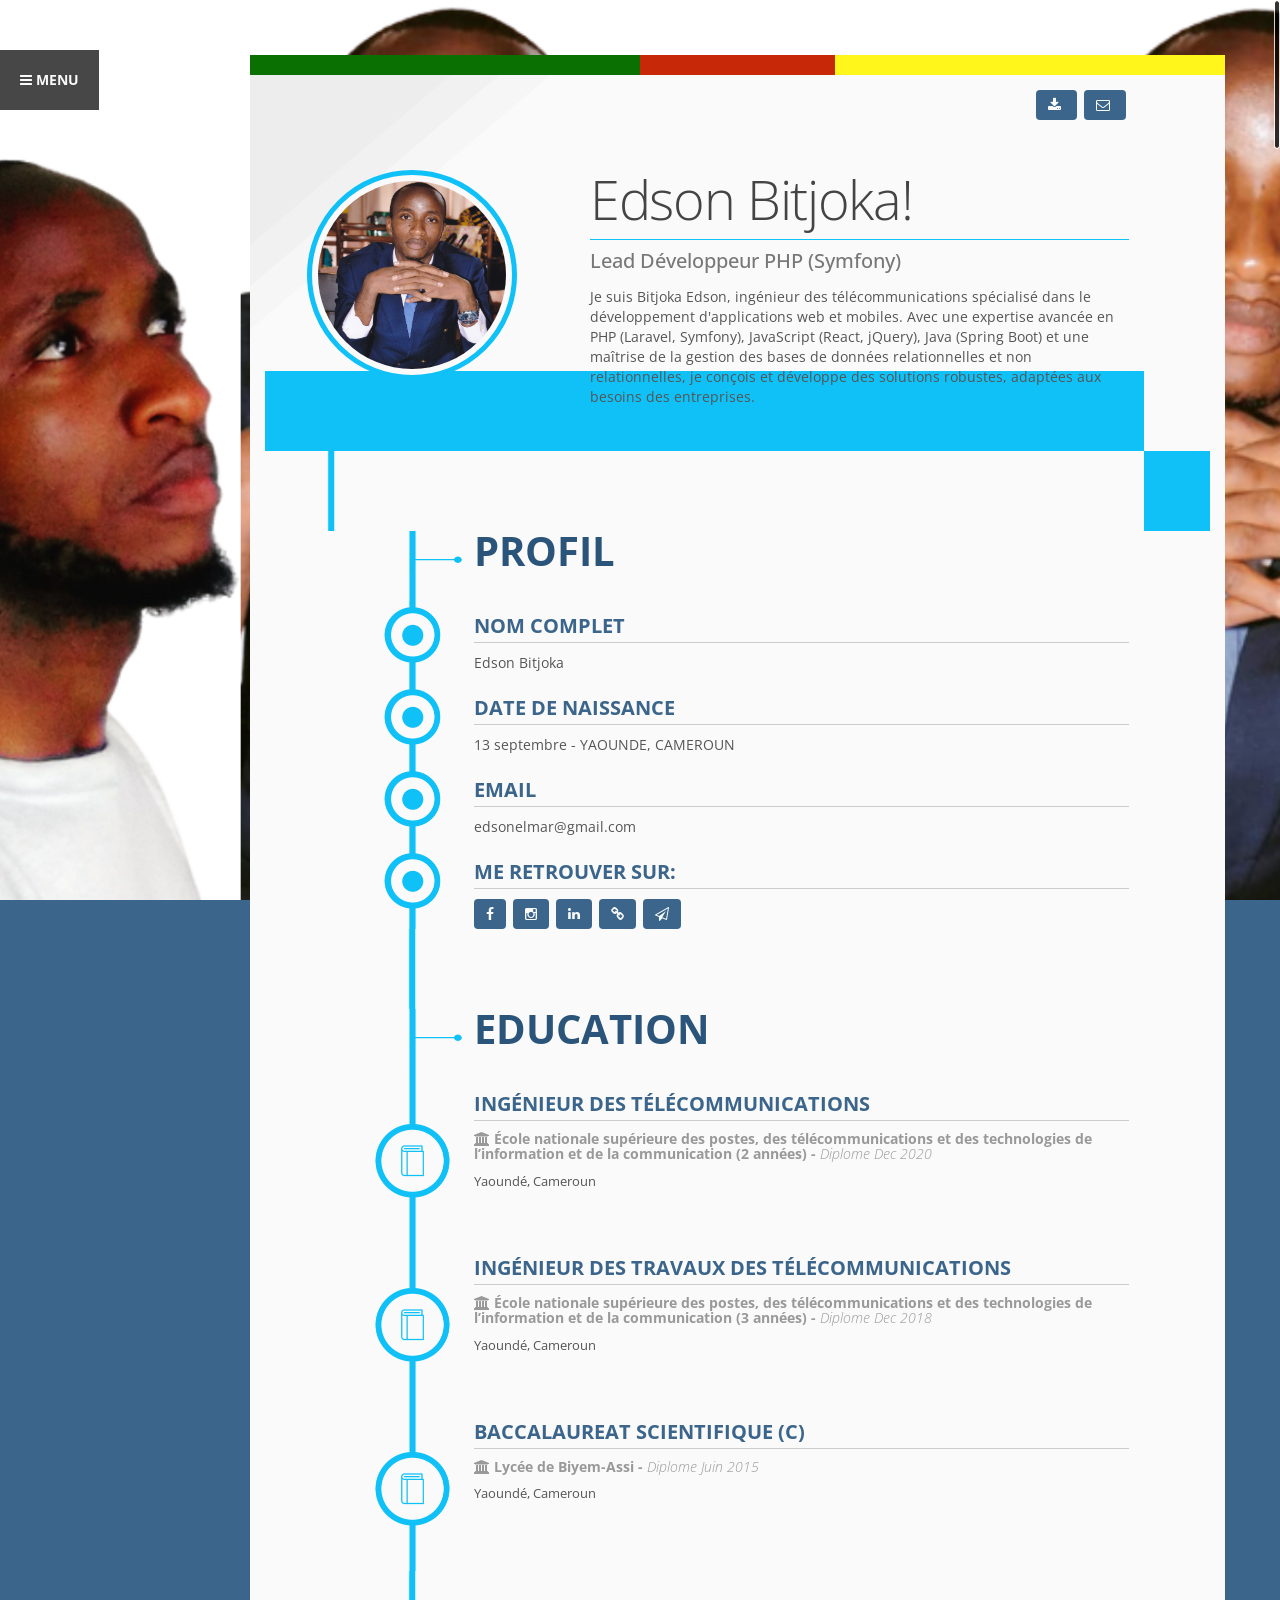
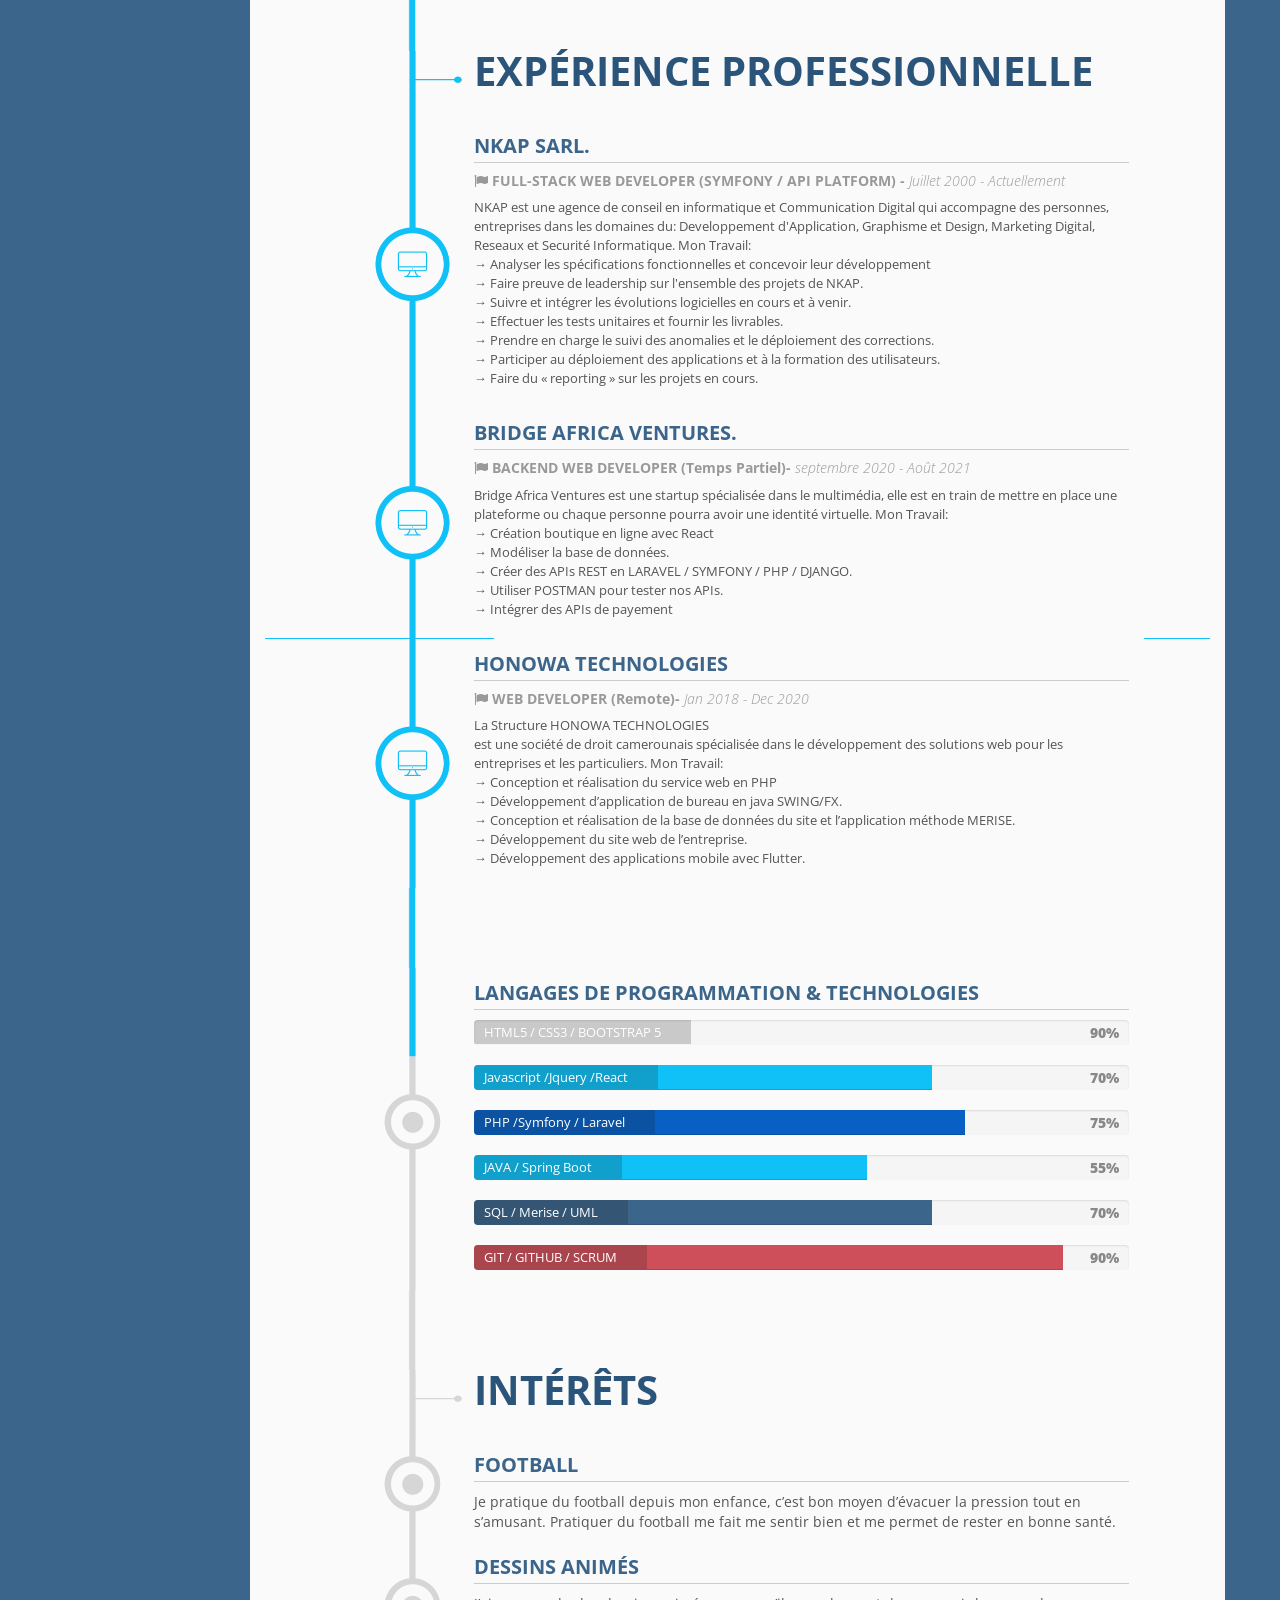
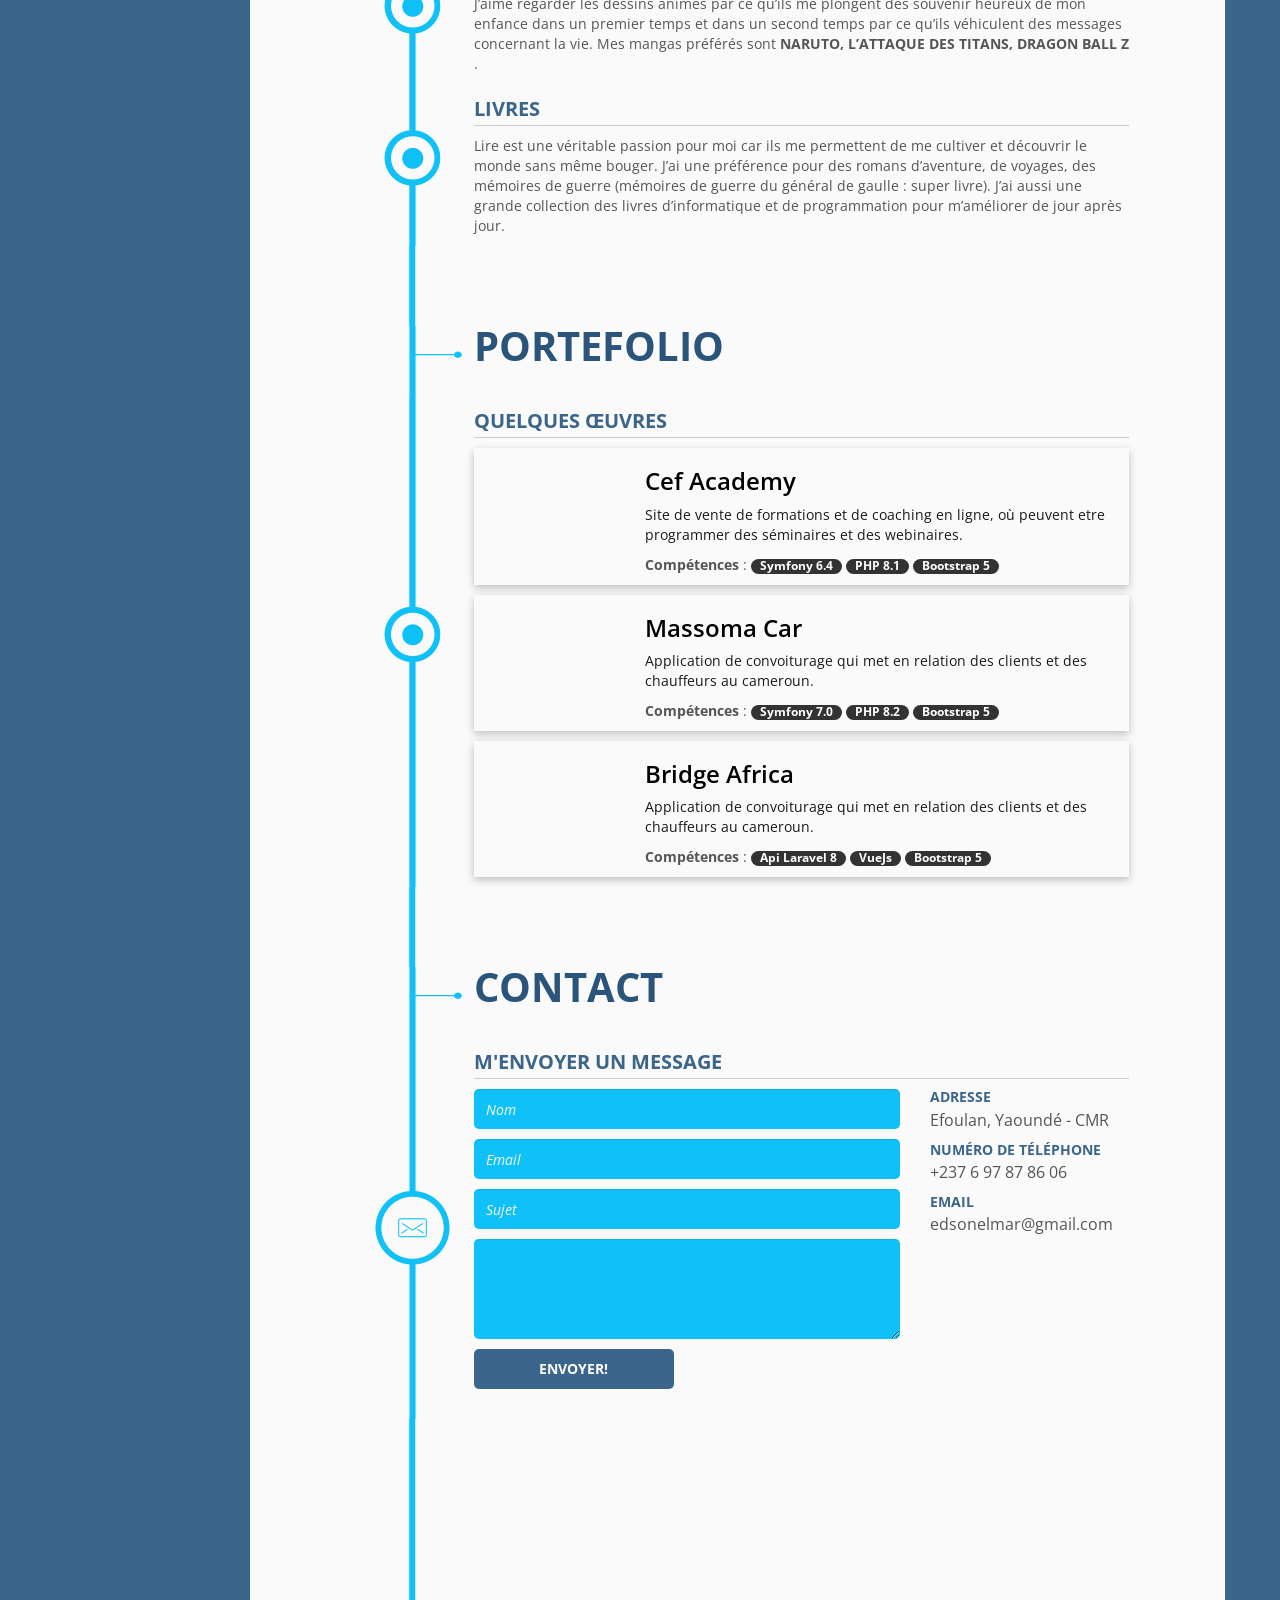
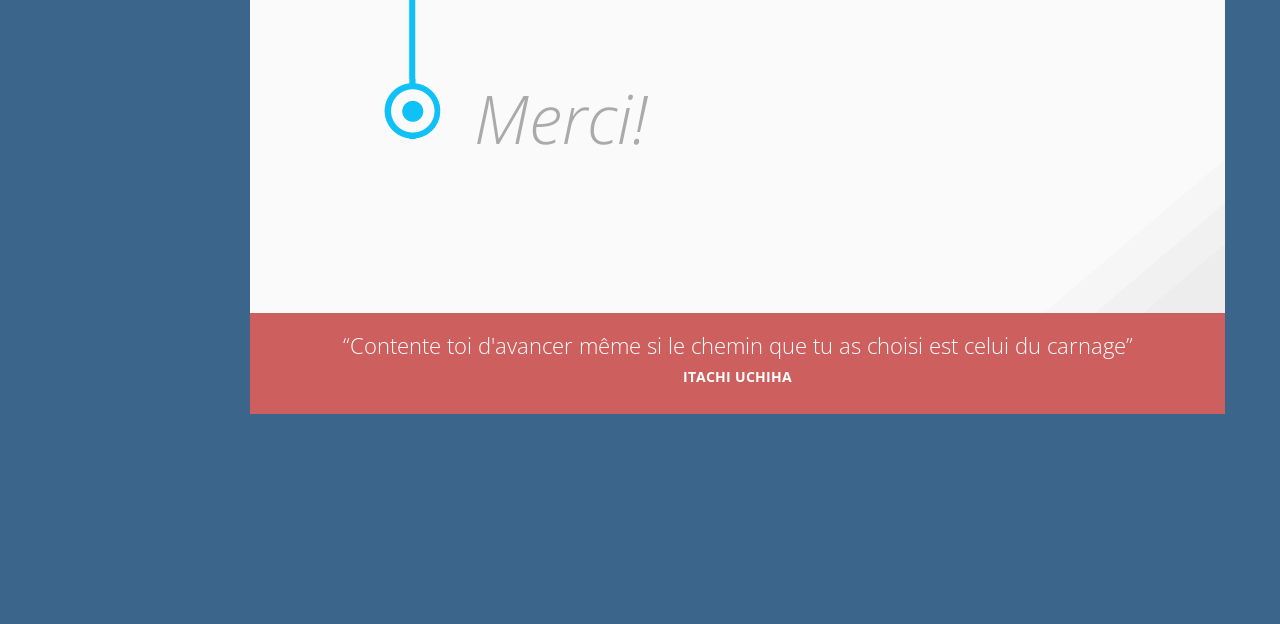
==== commit 3cff6c4e: "Ajout des projets" ====
--- a/index.html
+++ b/index.html
@@ -32,6 +32,7 @@
     <!-- /Animate CSS -->
     <!-- Theme Styles -->
     <link href="css/styles.css" rel="stylesheet">
+    <link href="css/custom.css" rel="stylesheet">
     <!--<link href="css/theme-builder.css" rel="stylesheet">-->
     <!-- Theme Styles -->
     <!-- / CSS Files
@@ -1211,194 +1212,79 @@
                                     </h3>
                                     <!-- /Subtitle -->
                                     <!-- content -->
-                                    <div class="portfolio-itens clearfix">
-                                        <!-- Portfolio item -->
-                                        <div class="portfolio-item">
-                                            <!-- Link to the item image (Put the long description on  "a" title)-->
-                                            <a class="nivobox" data-lightbox-gallery="portfolio" href="img/ga1.png"
-                                               title="Lorem ipsum dolor sit amet, consectetur adipiscing elit. Sed molestie purus.">
-                                                <div class="hover">
-                                                    <p class="zoomi">
-                                                        <i class="fa fa-search">
-                                                        </i>
-                                                    </p>
-                                                    <!-- Item short title -->
-                                                    <p class="portfolio-item-title">
-                                                        <strong>
-                                                            Capitale
-                                                        </strong>
-                                                        <br/>
-                                                        Tontine en ligne
-                                                    </p>
-                                                </div>
-                                                <div class="hover-bg-wrapper">
-                                                    <div class="hover-bg">
+                                    <div class="row">
+                                        <div class="col-md-12" style="margin-bottom: 10px;">
+                                            <div class="card" style="box-shadow: rgba(0, 0, 0, 0.24) 0px 3px 8px;">
+                                                <div class="card-body">
+                                                    <div class="row d-flex">
+                                                        <div class="col-md-3 d-flex align-item-center">
+                                                            <a href="https://cef-academy.de/fr/" target="_blank">
+                                                                <img src="https://cef-academy.de/build/images/logo-pour-logo-site.15c68471.png" alt="" class="w-100" style="width: 100% !important;">
+                                                            </a>
+                                                        </div>
+                                                        <div class="col-md-9 d-flex flex-column ">
+                                                            <h3 class=""><a href="https://cef-academy.de/fr/" style="font-weight: 600; color: black; text-decoration: none;" target="_blank">Cef Academy</a></h3>
+                                                            <p class="text-dark"> Site de vente de formations et de coaching en ligne, où peuvent etre programmer des séminaires et des webinaires.</p>
+                                                            <p>
+                                                                <strong>Compétences</strong> :
+                                                                <span class="badge badge-inverse">Symfony 6.4</span>
+                                                                <span class="badge badge-inverse">PHP 8.1</span>
+                                                                <span class="badge badge-inverse">Bootstrap 5</span>
+                                                            </p>
+                                                        </div>
                                                     </div>
                                                 </div>
-                                                <div class="portfolio-item-thumbnail">
-                                                    <!-- Thumbnail of the portfolio image (400x360 for retina display) -->
-                                                    <img alt="" src="img/ga11.png">
-                                                    </img>
-                                                </div>
-                                            </a>
+                                            </div>
+
                                         </div>
-                                        <!-- /Portfolio item -->
-                                        <!-- Portfolio item -->
-                                        <div class="portfolio-item">
-                                            <!-- Link to the item image (Put the long description on  "a" title)-->
-                                            <a class="nivobox" data-lightbox-gallery="portfolio" href="img/ga6.jpg"
-                                               title="Lorem ipsum dolor sit amet, consectetur adipiscing elit. Sed molestie purus.">
-                                                <div class="hover">
-                                                    <p class="zoomi">
-                                                        <i class="fa fa-search">
-                                                        </i>
-                                                    </p>
-                                                    <!-- Item short title -->
-                                                    <p class="portfolio-item-title">
-                                                        <strong>
-                                                            Tableau de bord
-                                                        </strong>
-                                                        <br/>
-                                                        Application web
-                                                    </p>
-                                                </div>
-                                                <div class="hover-bg-wrapper">
-                                                    <div class="hover-bg">
+
+                                        <div class="col-md-12" style="margin-bottom: 10px;">
+                                            <div class="card" style="box-shadow: rgba(0, 0, 0, 0.24) 0px 3px 8px;">
+                                                <div class="card-body">
+                                                    <div class="row d-flex">
+                                                        <div class="col-md-3 d-flex align-item-center">
+                                                            <a href="https://massoma-car.com/" target="_blank">
+                                                                <img src="https://massoma-car.com/build/images/logo/massomacar-logo-choix-02.2b697cd1.png" alt="" class="w-100" style="width: 100% !important;">
+                                                            </a>
+                                                        </div>
+                                                        <div class="col-md-9 d-flex flex-column ">
+                                                            <h3 class=""><a href="https://massoma-car.com/" style="font-weight: 600; color: black; text-decoration: none;" target="_blank">Massoma Car</a></h3>
+                                                            <p class="text-dark"> Application de convoiturage qui met en relation des clients et des chauffeurs au cameroun.</p>
+                                                            <p>
+                                                                <strong>Compétences</strong> :
+                                                                <span class="badge badge-inverse">Symfony 7.0</span>
+                                                                <span class="badge badge-inverse">PHP 8.2</span>
+                                                                <span class="badge badge-inverse">Bootstrap 5</span>
+                                                            </p>
+                                                        </div>
                                                     </div>
                                                 </div>
-                                                <div class="portfolio-item-thumbnail">
-                                                    <!-- Thumbnail of the portfolio image (400x360 for retina display) -->
-                                                    <img alt="" src="img/ga66.jpg">
-                                                    </img>
-                                                </div>
-                                            </a>
+                                            </div>
                                         </div>
-                                        <!-- /Portfolio item -->
-                                        <!-- Portfolio item -->
-                                        <div class="portfolio-item">
-                                            <!-- Link to the item image (Put the long description on  "a" title)-->
-                                            <a class="nivobox" data-lightbox-gallery="portfolio" href="img/ga2.png"
-                                               title="Lorem ipsum dolor sit amet, consectetur adipiscing elit. Sed molestie purus.">
-                                                <div class="hover">
-                                                    <p class="zoomi">
-                                                        <i class="fa fa-search">
-                                                        </i>
-                                                    </p>
-                                                    <!-- Item short title -->
-                                                    <p class="portfolio-item-title">
-                                                        <strong>
-                                                            Hotel de Luxe
-                                                        </strong>
-                                                        <br/>
-                                                        Site de reservation
-                                                    </p>
-                                                </div>
-                                                <div class="hover-bg-wrapper">
-                                                    <div class="hover-bg">
+
+                                        <div class="col-md-12" style="margin-bottom: 10px;">
+                                            <div class="card" style="box-shadow: rgba(0, 0, 0, 0.24) 0px 3px 8px;">
+                                                <div class="card-body">
+                                                    <div class="row d-flex">
+                                                        <div class="col-md-3 d-flex align-item-center">
+                                                            <a href="https://bridgeafrica.com" target="_blank">
+                                                                <img src="https://bridgeafrica.com/img/logo.e0b49901.png" alt="" class="w-100" style="width: 100% !important;">
+                                                            </a>
+                                                        </div>
+                                                        <div class="col-md-9 d-flex flex-column ">
+                                                            <h3 class=""><a href="https://bridgeafrica.com" style="font-weight: 600; color: black; text-decoration: none;" target="_blank">Bridge Africa</a></h3>
+                                                            <p class="text-dark"> Application de convoiturage qui met en relation des clients et des chauffeurs au cameroun.</p>
+                                                            <p>
+                                                                <strong>Compétences</strong> :
+                                                                <span class="badge badge-inverse">Api Laravel 8</span>
+                                                                <span class="badge badge-inverse">VueJs</span>
+                                                                <span class="badge badge-inverse">Bootstrap 5</span>
+                                                            </p>
+                                                        </div>
                                                     </div>
                                                 </div>
-                                                <div class="portfolio-item-thumbnail">
-                                                    <!-- Thumbnail of the portfolio image (400x360 for retina display) -->
-                                                    <img alt="" src="img/ga22.png">
-                                                    </img>
-                                                </div>
-                                            </a>
+                                            </div>
                                         </div>
-                                        <!-- /Portfolio item -->
-                                        <!-- Portfolio item -->
-                                        <div class="portfolio-item">
-                                            <!-- Link to the item image (Put the long description on  "a" title)-->
-                                            <a class="nivobox" data-lightbox-gallery="portfolio" href="img/ga3.png"
-                                               title="Lorem ipsum dolor sit amet, consectetur adipiscing elit. Sed molestie purus.">
-                                                <div class="hover">
-                                                    <p class="zoomi">
-                                                        <i class="fa fa-search">
-                                                        </i>
-                                                    </p>
-                                                    <!-- Item short title -->
-                                                    <p class="portfolio-item-title">
-                                                        <strong>
-                                                            Automibile
-                                                        </strong>
-                                                        <br/>
-                                                        Site de vente de pièces auto
-                                                    </p>
-                                                </div>
-                                                <div class="hover-bg-wrapper">
-                                                    <div class="hover-bg">
-                                                    </div>
-                                                </div>
-                                                <div class="portfolio-item-thumbnail">
-                                                    <!-- Thumbnail of the portfolio image (400x360 for retina display) -->
-                                                    <img alt="" src="img/ga33.png">
-                                                    </img>
-                                                </div>
-                                            </a>
-                                        </div>
-                                        <!-- /Portfolio item -->
-                                        <!-- Portfolio item -->
-                                        <div class="portfolio-item">
-                                            <!-- Link to the item image (Put the long description on  "a" title)-->
-                                            <a class="nivobox" data-lightbox-gallery="portfolio" href="img/ga4.png"
-                                               title="Lorem ipsum dolor sit amet, consectetur adipiscing elit. Sed molestie purus.">
-                                                <div class="hover">
-                                                    <p class="zoomi">
-                                                        <i class="fa fa-search">
-                                                        </i>
-                                                    </p>
-                                                    <!-- Item short title -->
-                                                    <p class="portfolio-item-title">
-                                                        <strong>
-                                                            Argent
-                                                        </strong>
-                                                        <br/>
-                                                        Site de tontine en ligne
-                                                    </p>
-                                                </div>
-                                                <div class="hover-bg-wrapper">
-                                                    <div class="hover-bg">
-                                                    </div>
-                                                </div>
-                                                <div class="portfolio-item-thumbnail">
-                                                    <!-- Thumbnail of the portfolio image (400x360 for retina display) -->
-                                                    <img alt="" src="img/ga44.png">
-                                                    </img>
-                                                </div>
-                                            </a>
-                                        </div>
-                                        <!-- /Portfolio item -->
-                                        <!-- Portfolio item -->
-                                        <div class="portfolio-item">
-                                            <!-- Link to the item image (Put the long description on  "a" title)-->
-                                            <a class="nivobox" data-lightbox-gallery="portfolio" href="img/ga5.png"
-                                               title="Lorem ipsum dolor sit amet, consectetur adipiscing elit. Sed molestie purus.">
-                                                <div class="hover">
-                                                    <p class="zoomi">
-                                                        <i class="fa fa-search">
-                                                        </i>
-                                                    </p>
-                                                    <!-- Item short title -->
-                                                    <p class="portfolio-item-title">
-                                                        <strong>
-                                                            Vente
-                                                        </strong>
-                                                        <br/>
-                                                        Site de e-commerce
-                                                    </p>
-                                                </div>
-                                                <div class="hover-bg-wrapper">
-                                                    <div class="hover-bg">
-                                                    </div>
-                                                </div>
-                                                <div class="portfolio-item-thumbnail">
-                                                    <!-- Thumbnail of the portfolio image (400x360 for retina display) -->
-                                                    <img alt="" src="img/ga5.png">
-                                                    </img>
-                                                </div>
-                                            </a>
-                                        </div>
-                                        <!-- /Portfolio item -->
-
                                     </div>
                                     <!-- /Content -->
                                 </div>
--- a/css/custom.css
+++ b/css/custom.css
@@ -0,0 +1,62 @@
+.badge {
+    padding: 1px 9px 2px;
+    font-size: 12.025px;
+    font-weight: bold;
+    white-space: nowrap;
+    color: #ffffff;
+    background-color: #70b9c5;
+    -webkit-border-radius: 9px;
+    -moz-border-radius: 9px;
+    border-radius: 9px;
+}
+.badge:hover {
+    color: #ffffff;
+    text-decoration: none;
+    cursor: pointer;
+}
+.badge-error {
+    background-color: #b94a48;
+}
+.badge-error:hover {
+    background-color: #953b39;
+}
+.badge-warning {
+    background-color: #f89406;
+}
+.badge-warning:hover {
+    background-color: #c67605;
+}
+.badge-success {
+    background-color: ##5cc45e;
+}
+.badge-success:hover {
+    background-color: #356635;
+}
+.badge-info {
+    background-color: #3a87ad;
+}
+.badge-info:hover {
+    background-color: #2d6987;
+}
+.badge-inverse {
+    background-color: #333333;
+}
+.badge-inverse:hover {
+    background-color: #1a1a1a;
+}
+
+.text-dark {
+    color: #1a1a1a;
+}
+
+.d-flex {
+    display: flex;
+}
+
+.flex-column {
+    flex-direction: column;
+}
+
+.align-item-center {
+    align-items: center;
+}
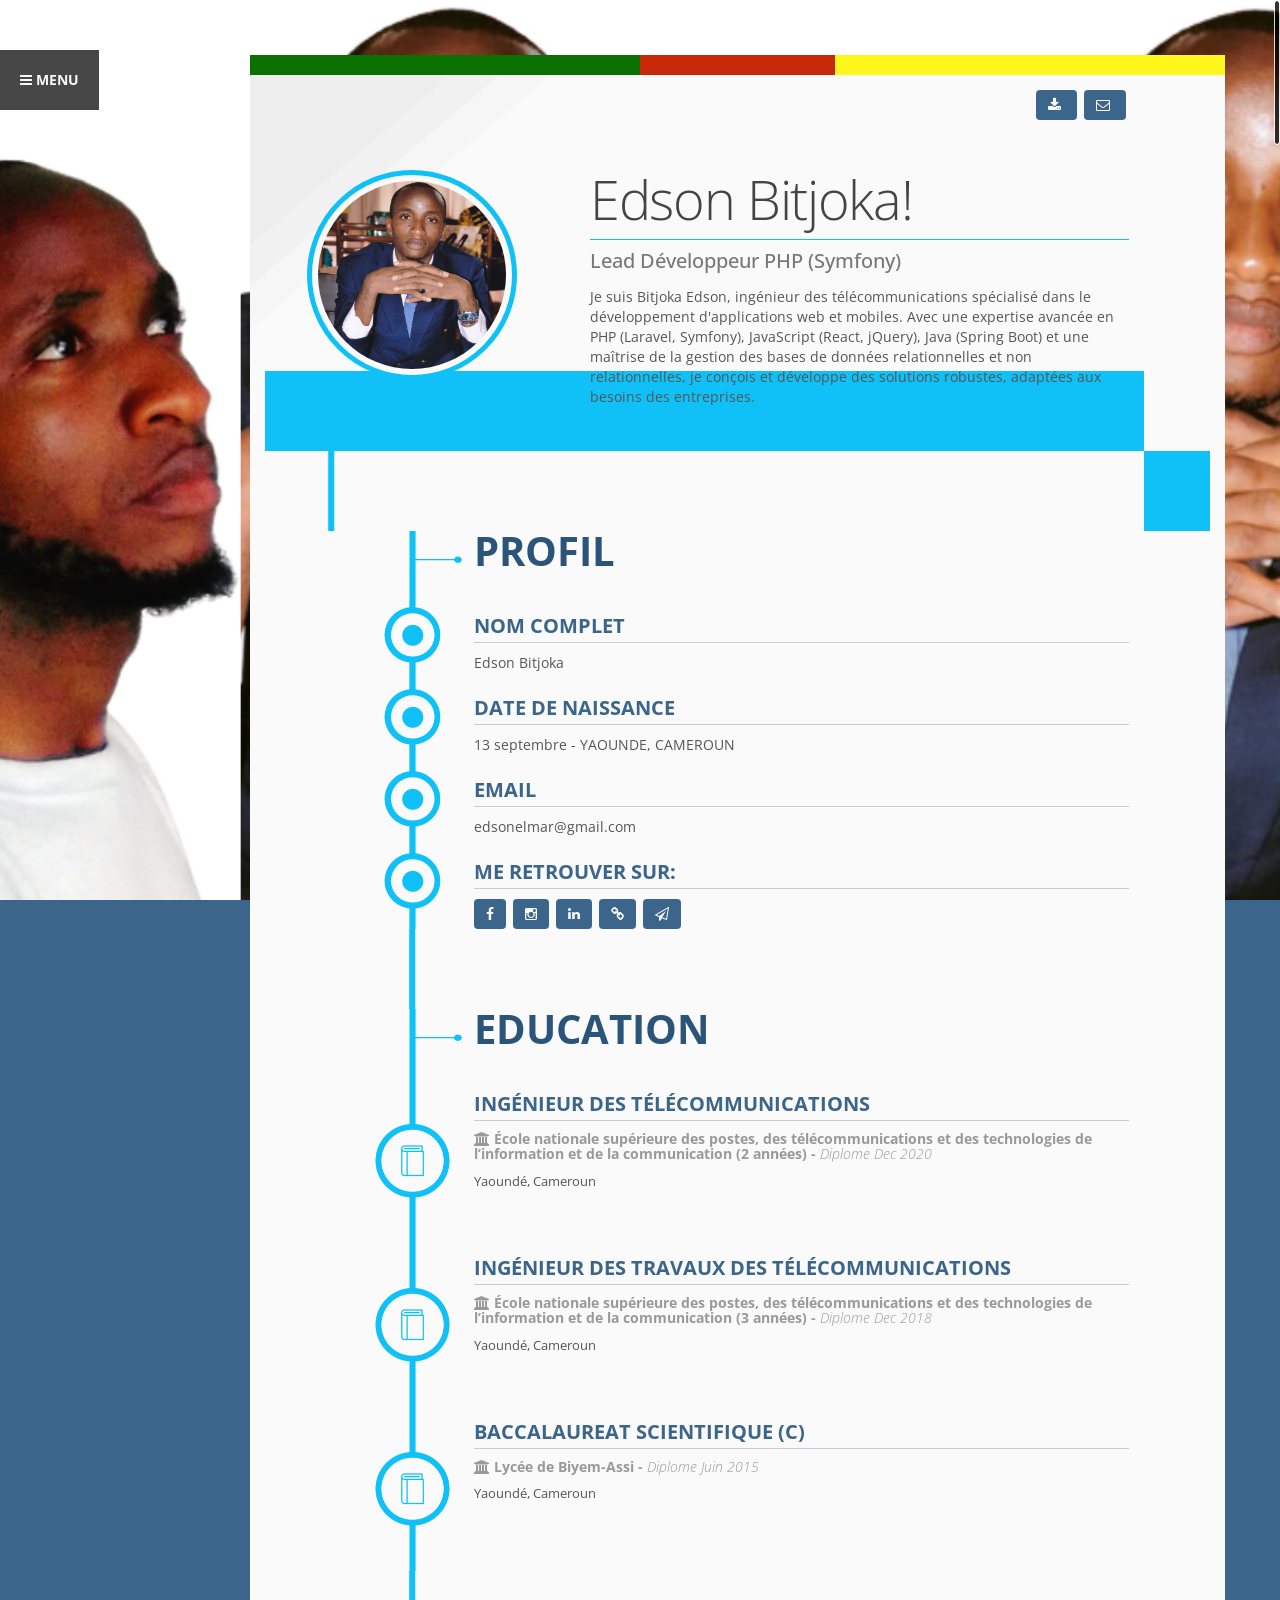
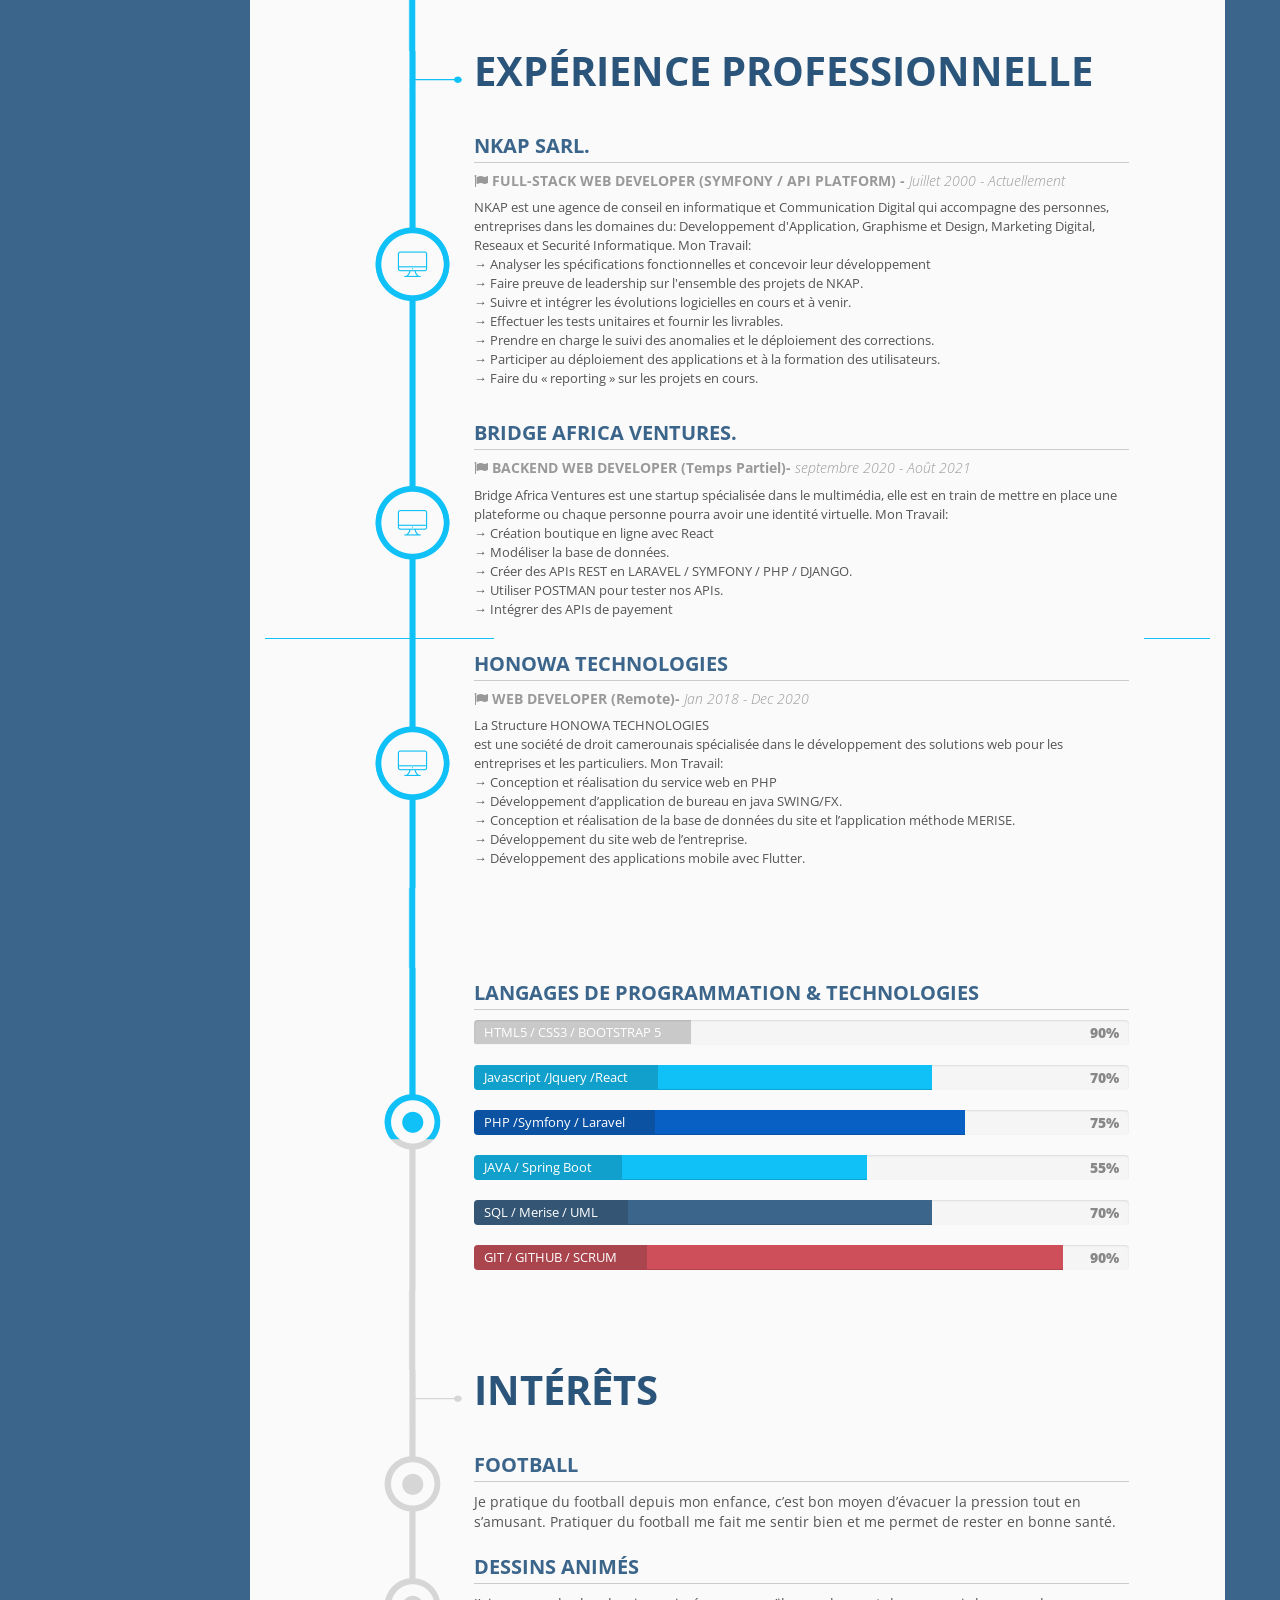
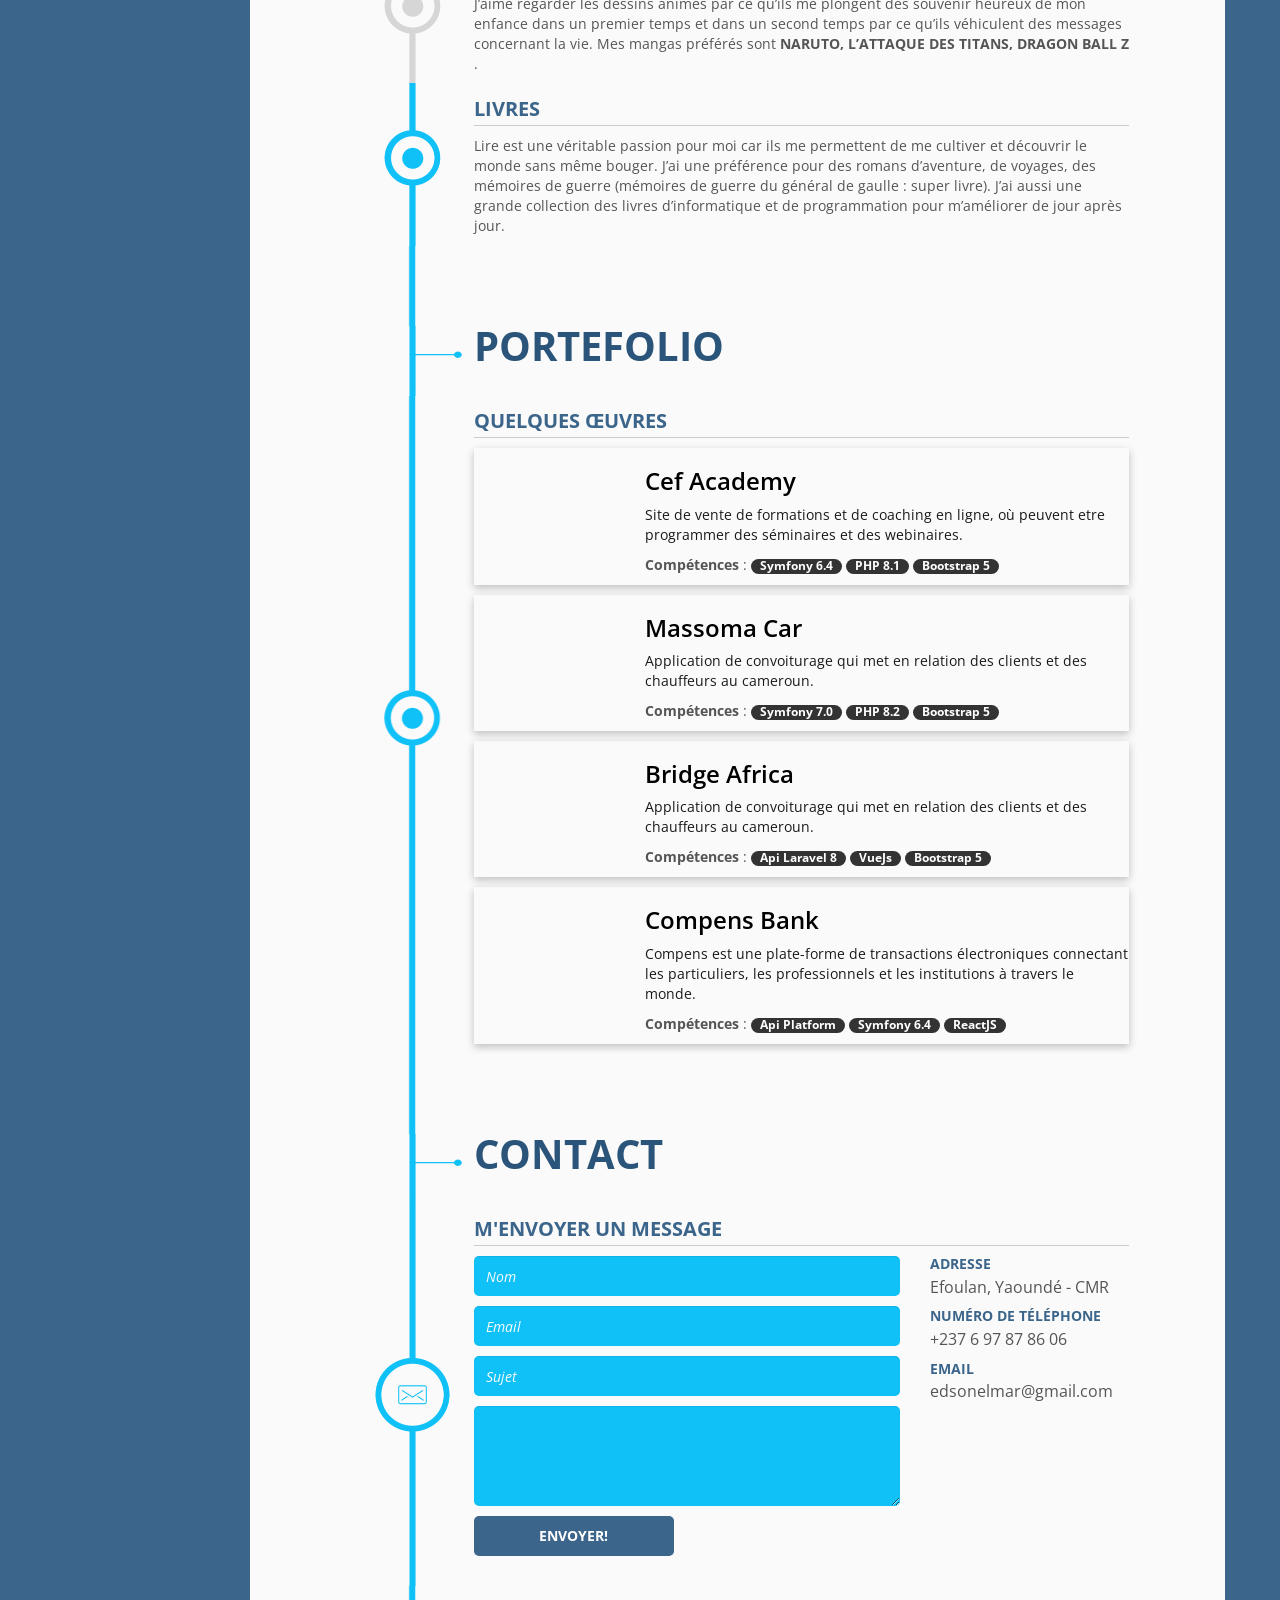
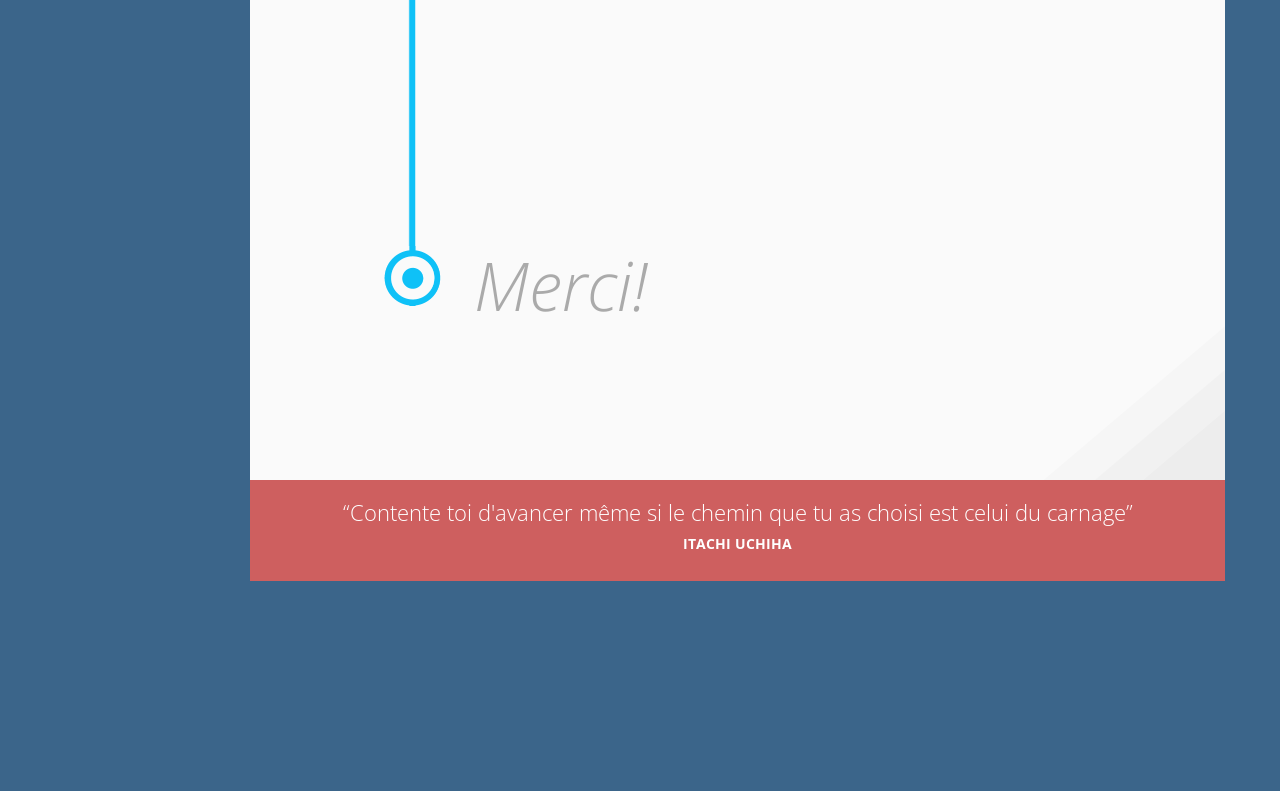
==== commit 90fcc9ed: "Ajout des projets" ====
--- a/index.html
+++ b/index.html
@@ -411,13 +411,13 @@
                                         <i class="fa fa-facebook">
                                         </i>
                                     </a>
-                                    <a class="btn btn-default" href="https://www.instagram.com/__edson.b__/"
+                                    <a class="btn btn-default" href="https://www.instagram.com/bitjokaedson/"
                                        target="_bank">
                                         <i class="fa fa-instagram">
                                         </i>
                                     </a>
                                     <a class="btn btn-default"
-                                       href="https://www.linkedin.com/in/edson-bitjoka-b5127417a/" target="_bank">
+                                       href="https://www.linkedin.com/in/edson-bitjoka/" target="_bank">
                                         <i class="fa fa-linkedin">
                                         </i>
                                     </a>
@@ -1285,6 +1285,30 @@
                                                 </div>
                                             </div>
                                         </div>
+
+                                        <div class="col-md-12" style="margin-bottom: 10px;">
+                                            <div class="card" style="box-shadow: rgba(0, 0, 0, 0.24) 0px 3px 8px;">
+                                                <div class="card-body">
+                                                    <div class="row d-flex">
+                                                        <div class="col-md-3 d-flex align-item-center">
+                                                            <a href="https://compensbank.com/fr/" target="_blank">
+                                                                <img src="https://compensbank.com/assets/img/logo-cmp.png" alt="" class="w-100" style="width: 100% !important;">
+                                                            </a>
+                                                        </div>
+                                                        <div class="col-md-9 d-flex flex-column ">
+                                                            <h3 class=""><a href="https://compensbank.com/fr/" style="font-weight: 600; color: black; text-decoration: none;" target="_blank">Compens Bank</a></h3>
+                                                            <p class="text-dark"> Compens est une plate-forme de transactions électroniques connectant les particuliers, les professionnels et les institutions à travers le monde.</p>
+                                                            <p>
+                                                                <strong>Compétences</strong> :
+                                                                <span class="badge badge-inverse">Api Platform</span>
+                                                                <span class="badge badge-inverse">Symfony 6.4</span>
+                                                                <span class="badge badge-inverse">ReactJS</span>
+                                                            </p>
+                                                        </div>
+                                                    </div>
+                                                </div>
+                                            </div>
+                                        </div>
                                     </div>
                                     <!-- /Content -->
                                 </div>
